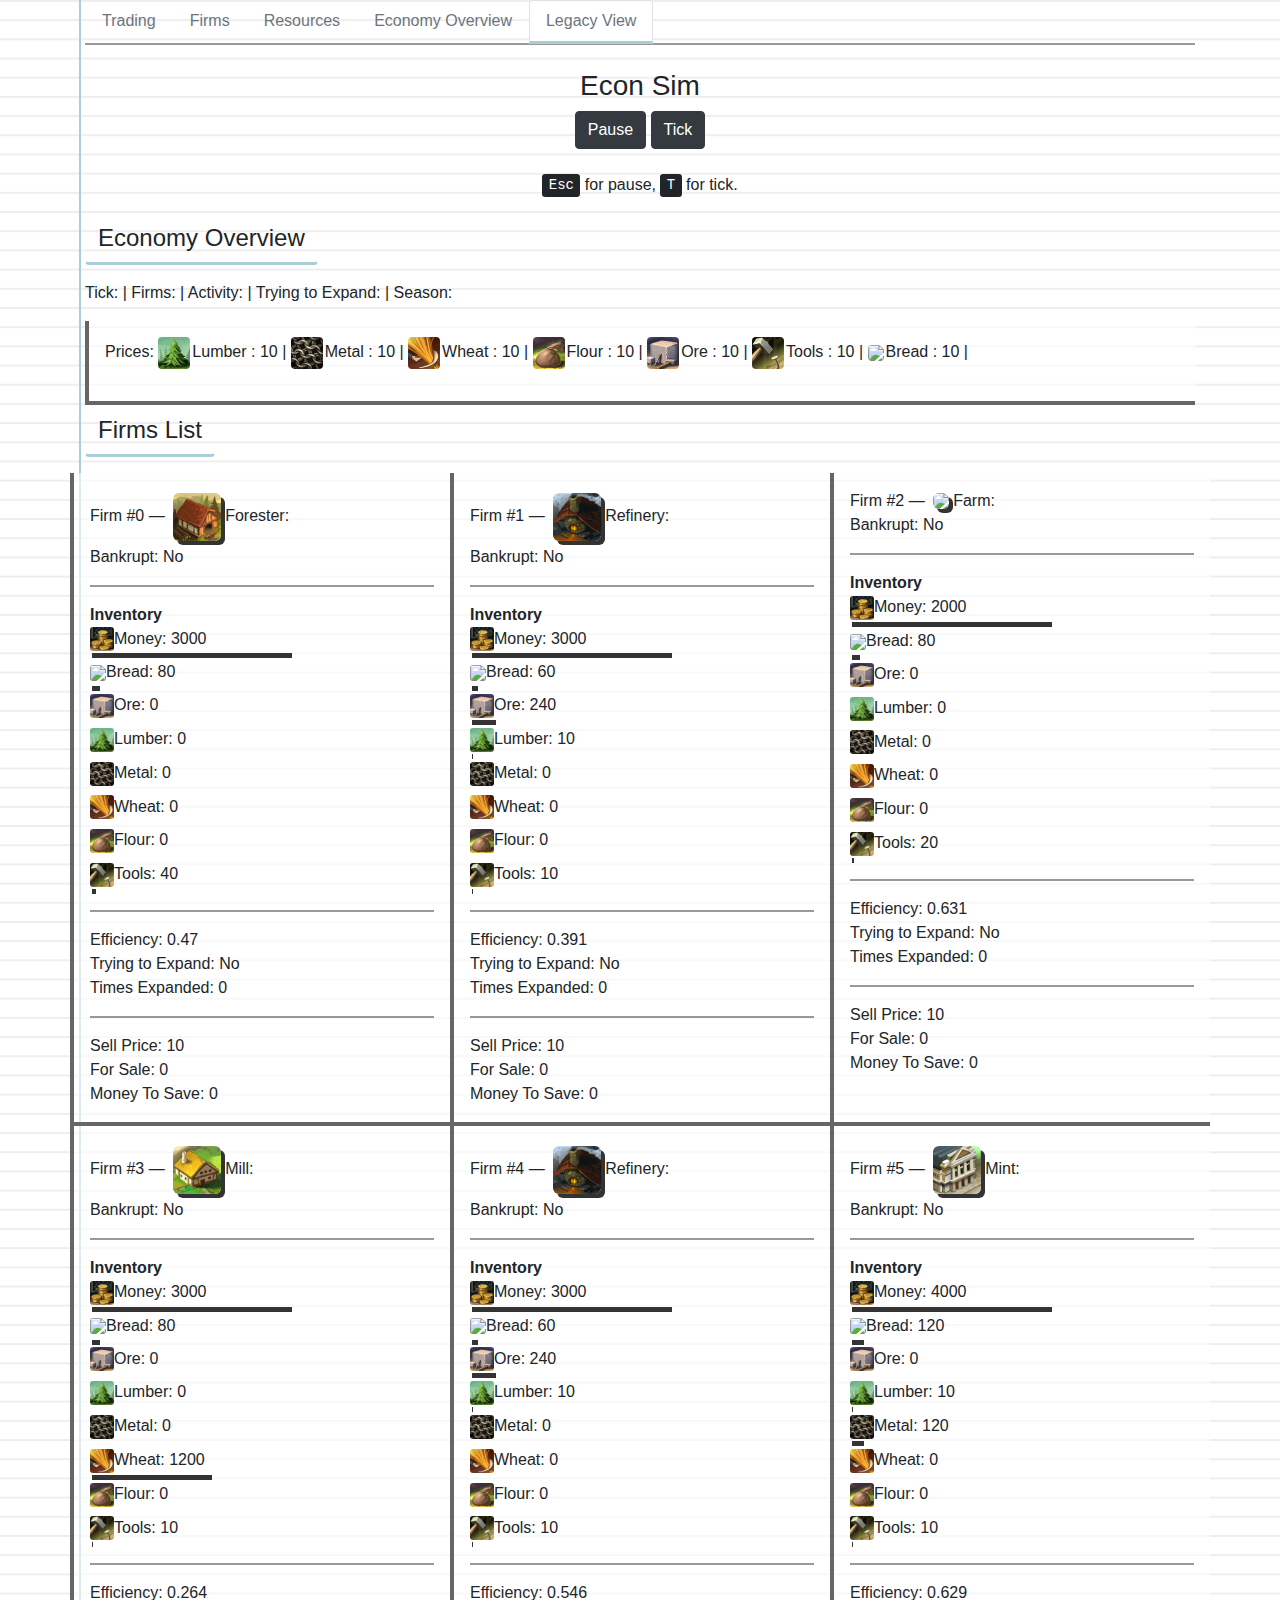
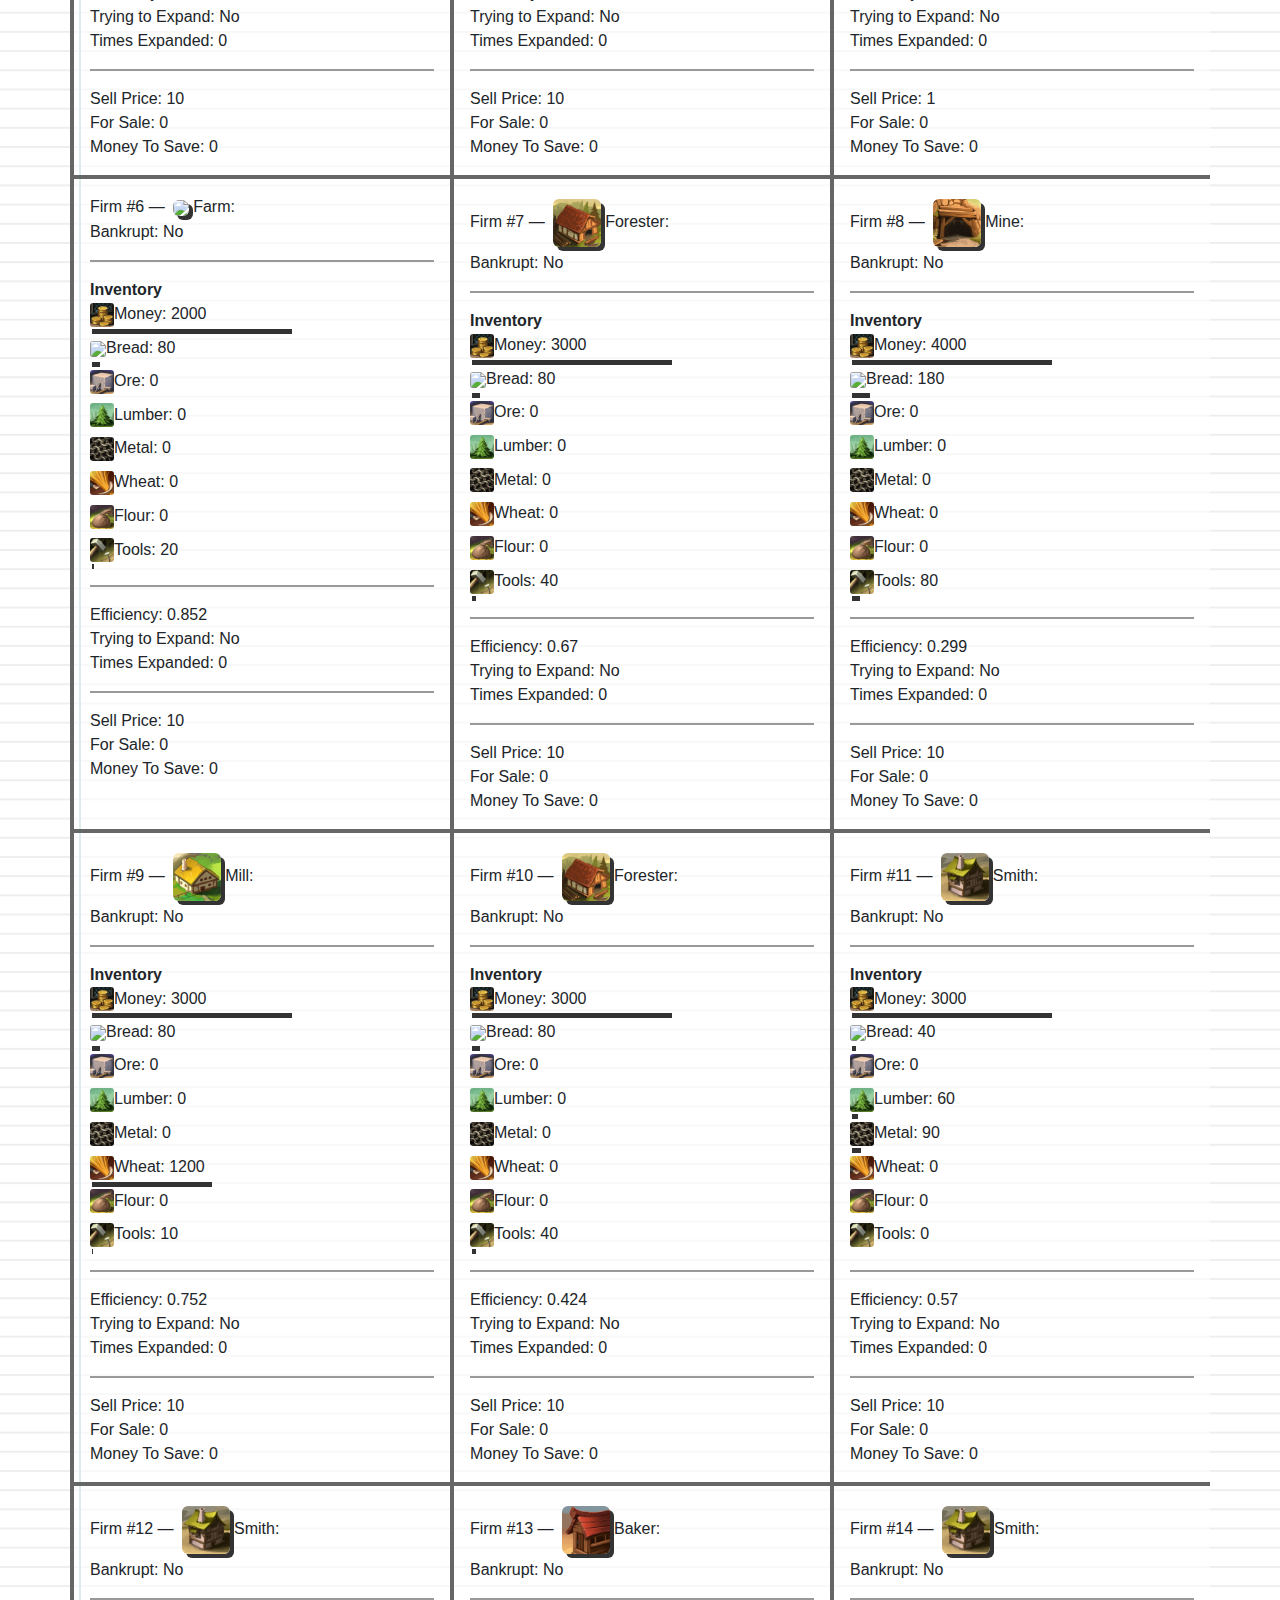
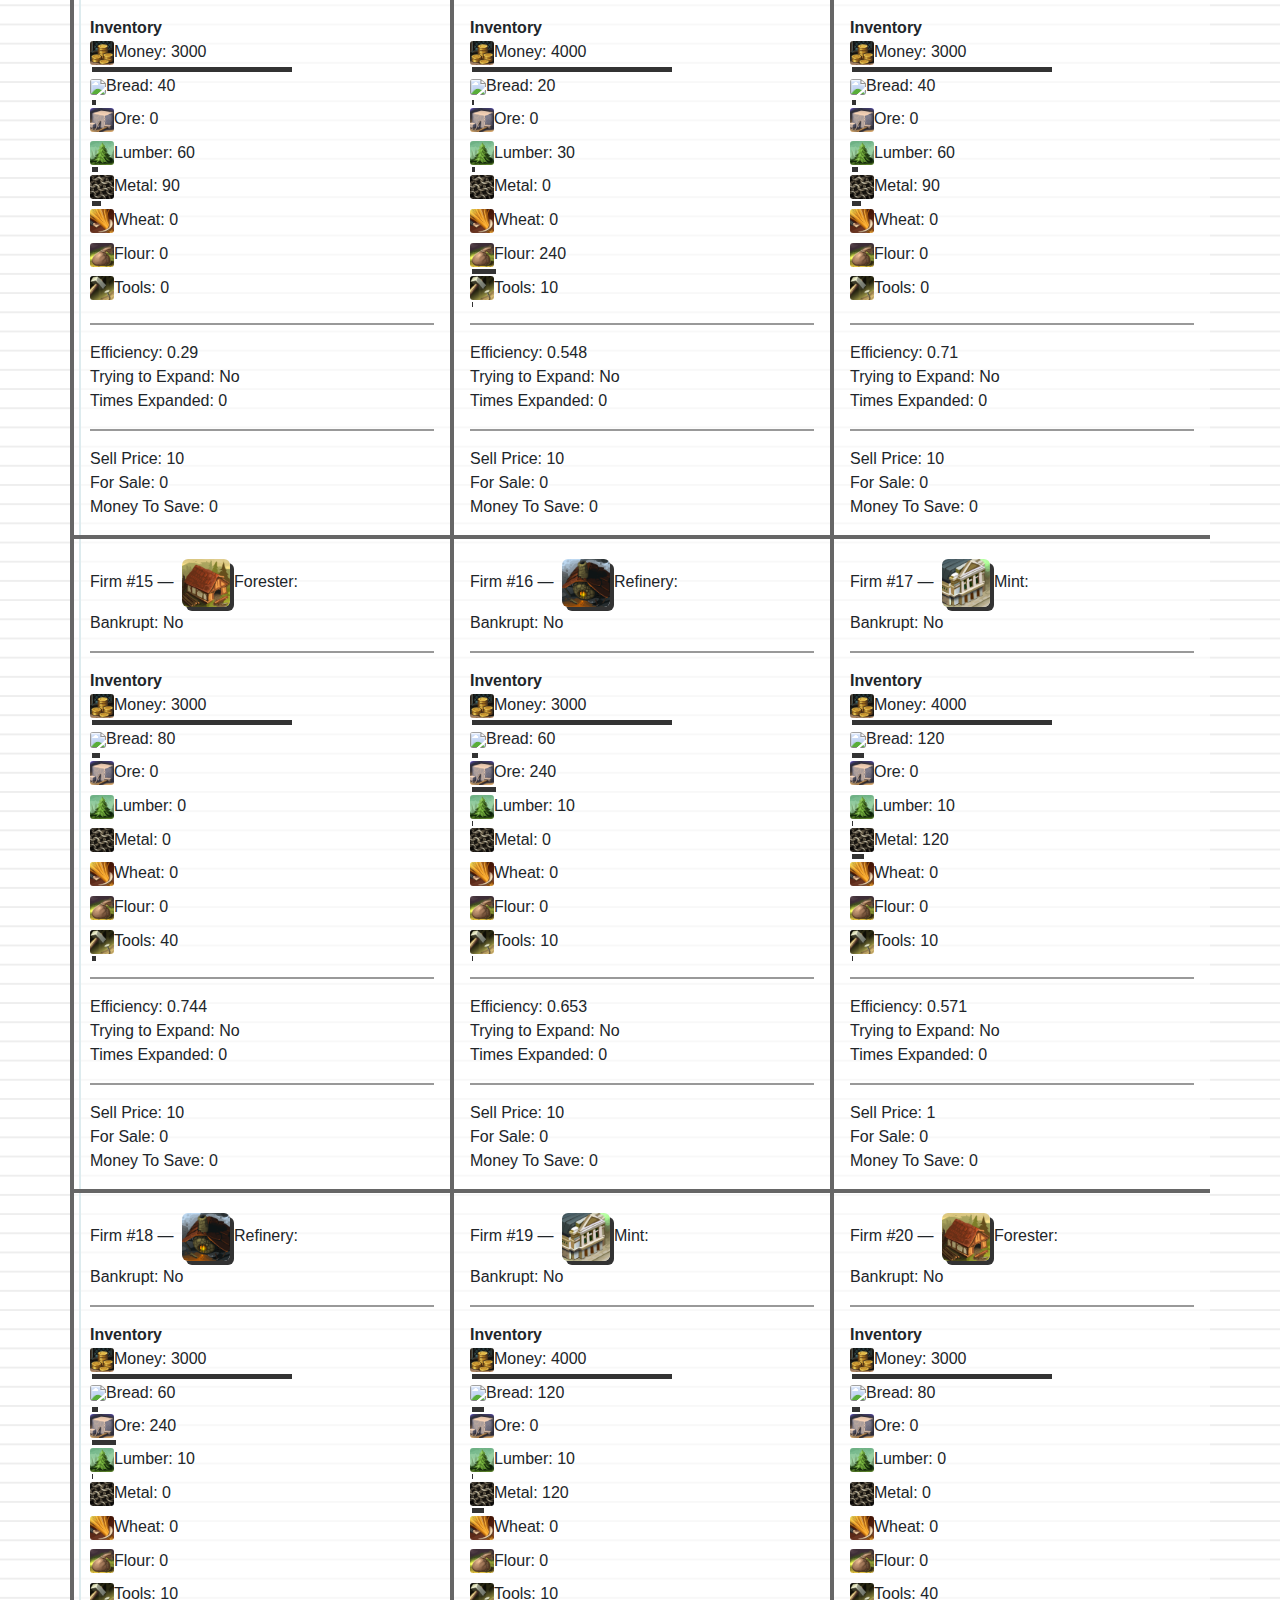
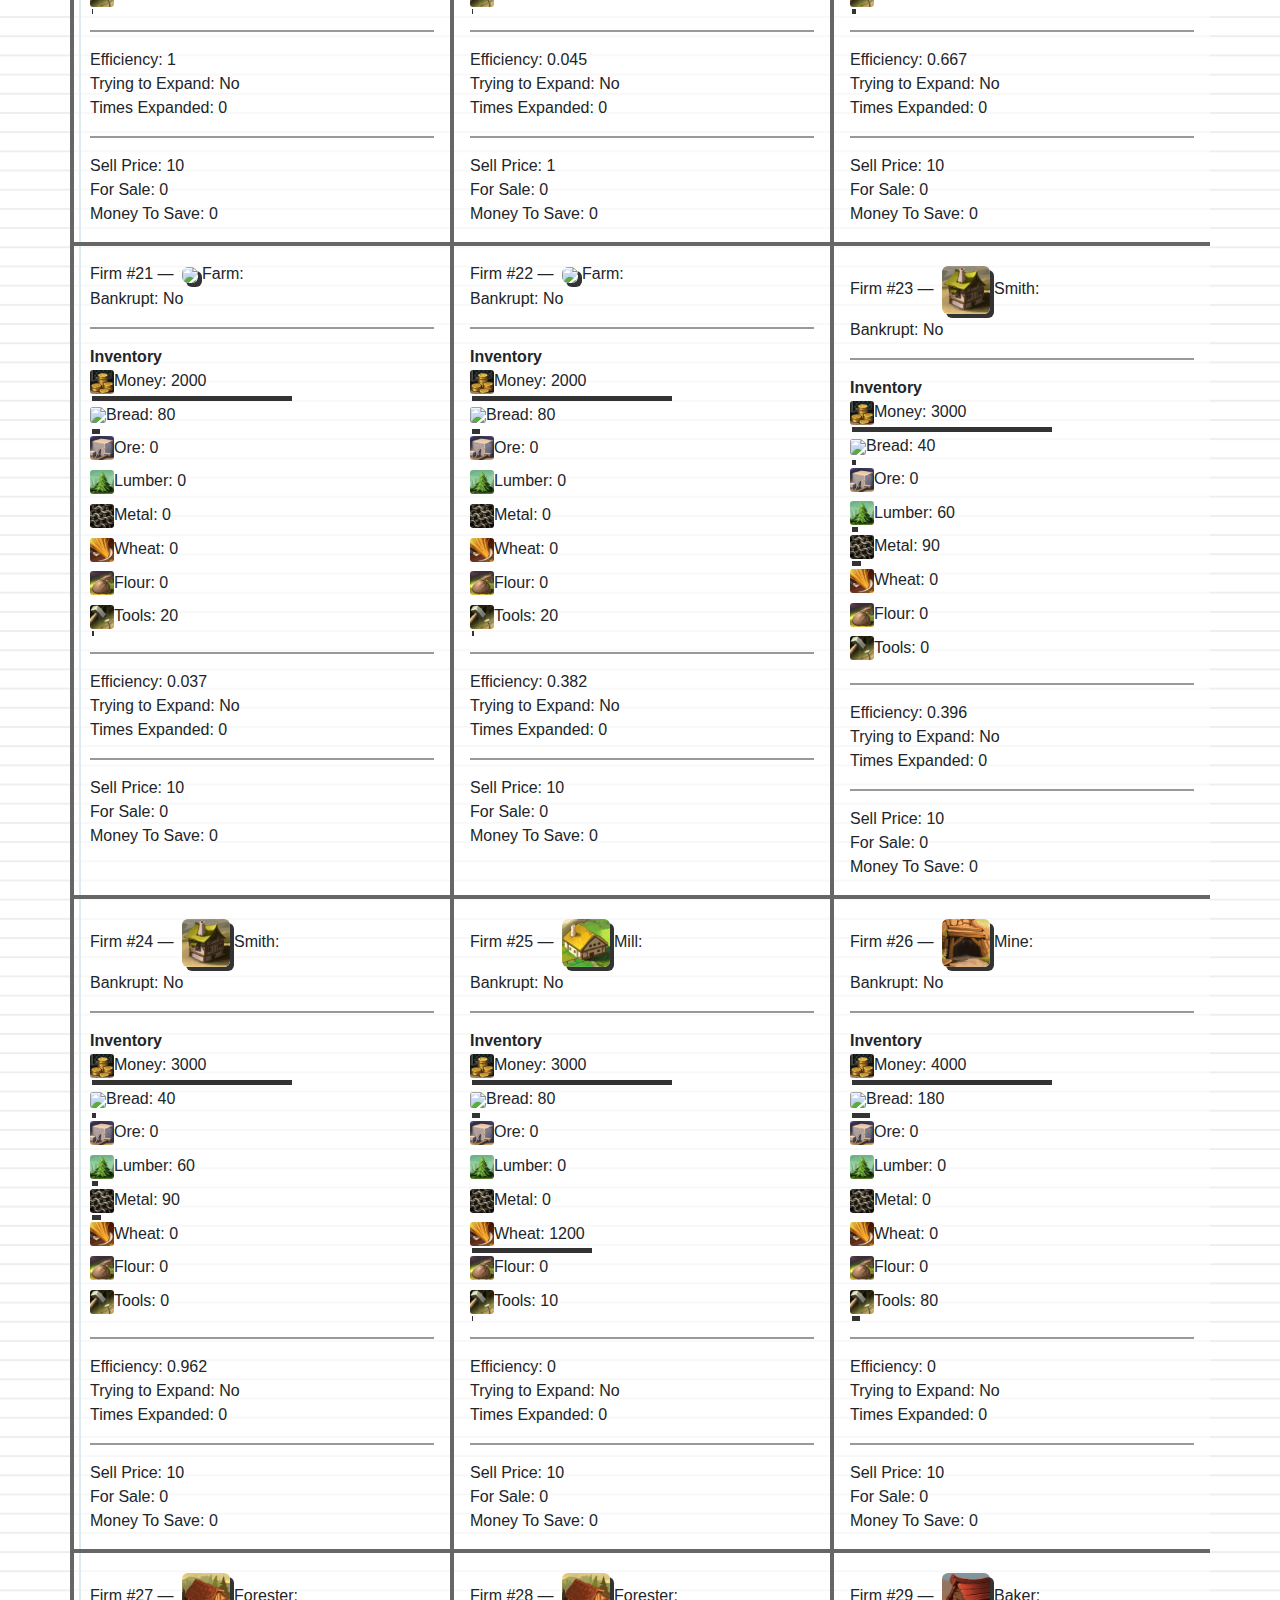
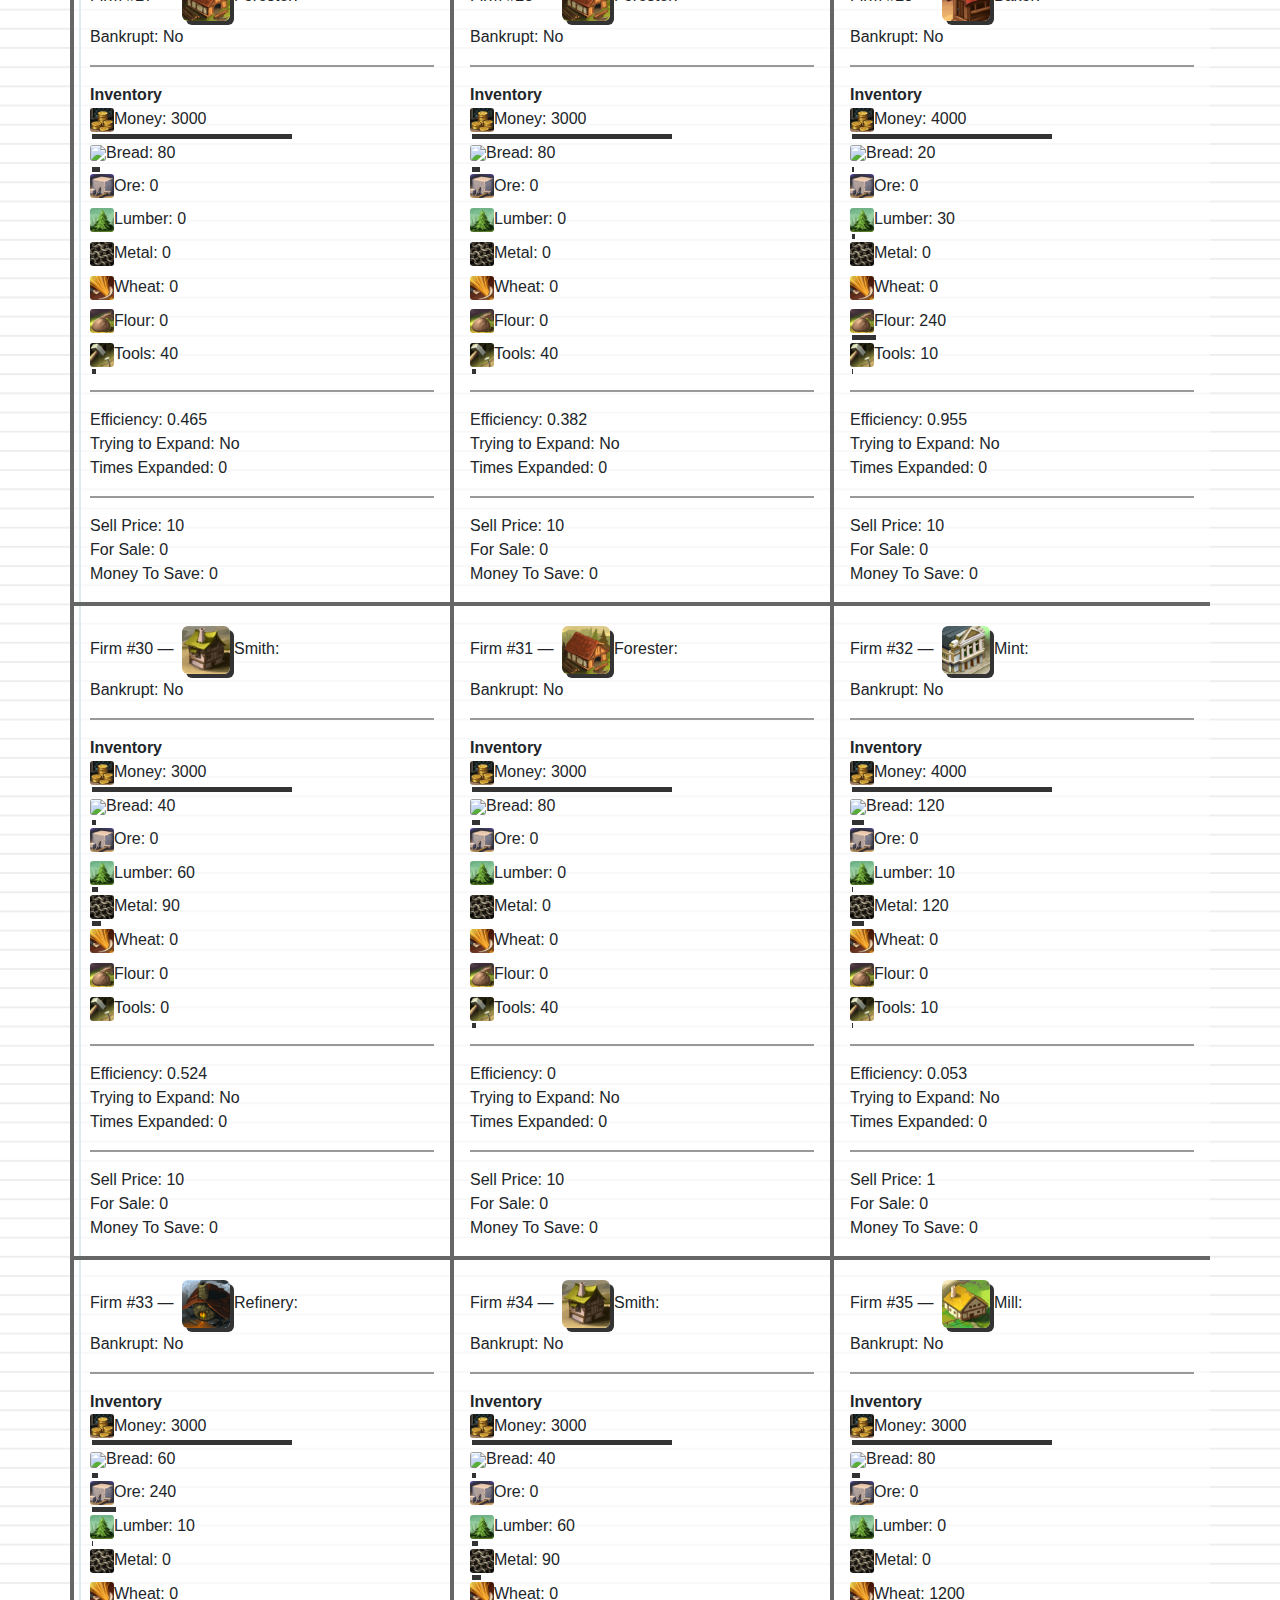
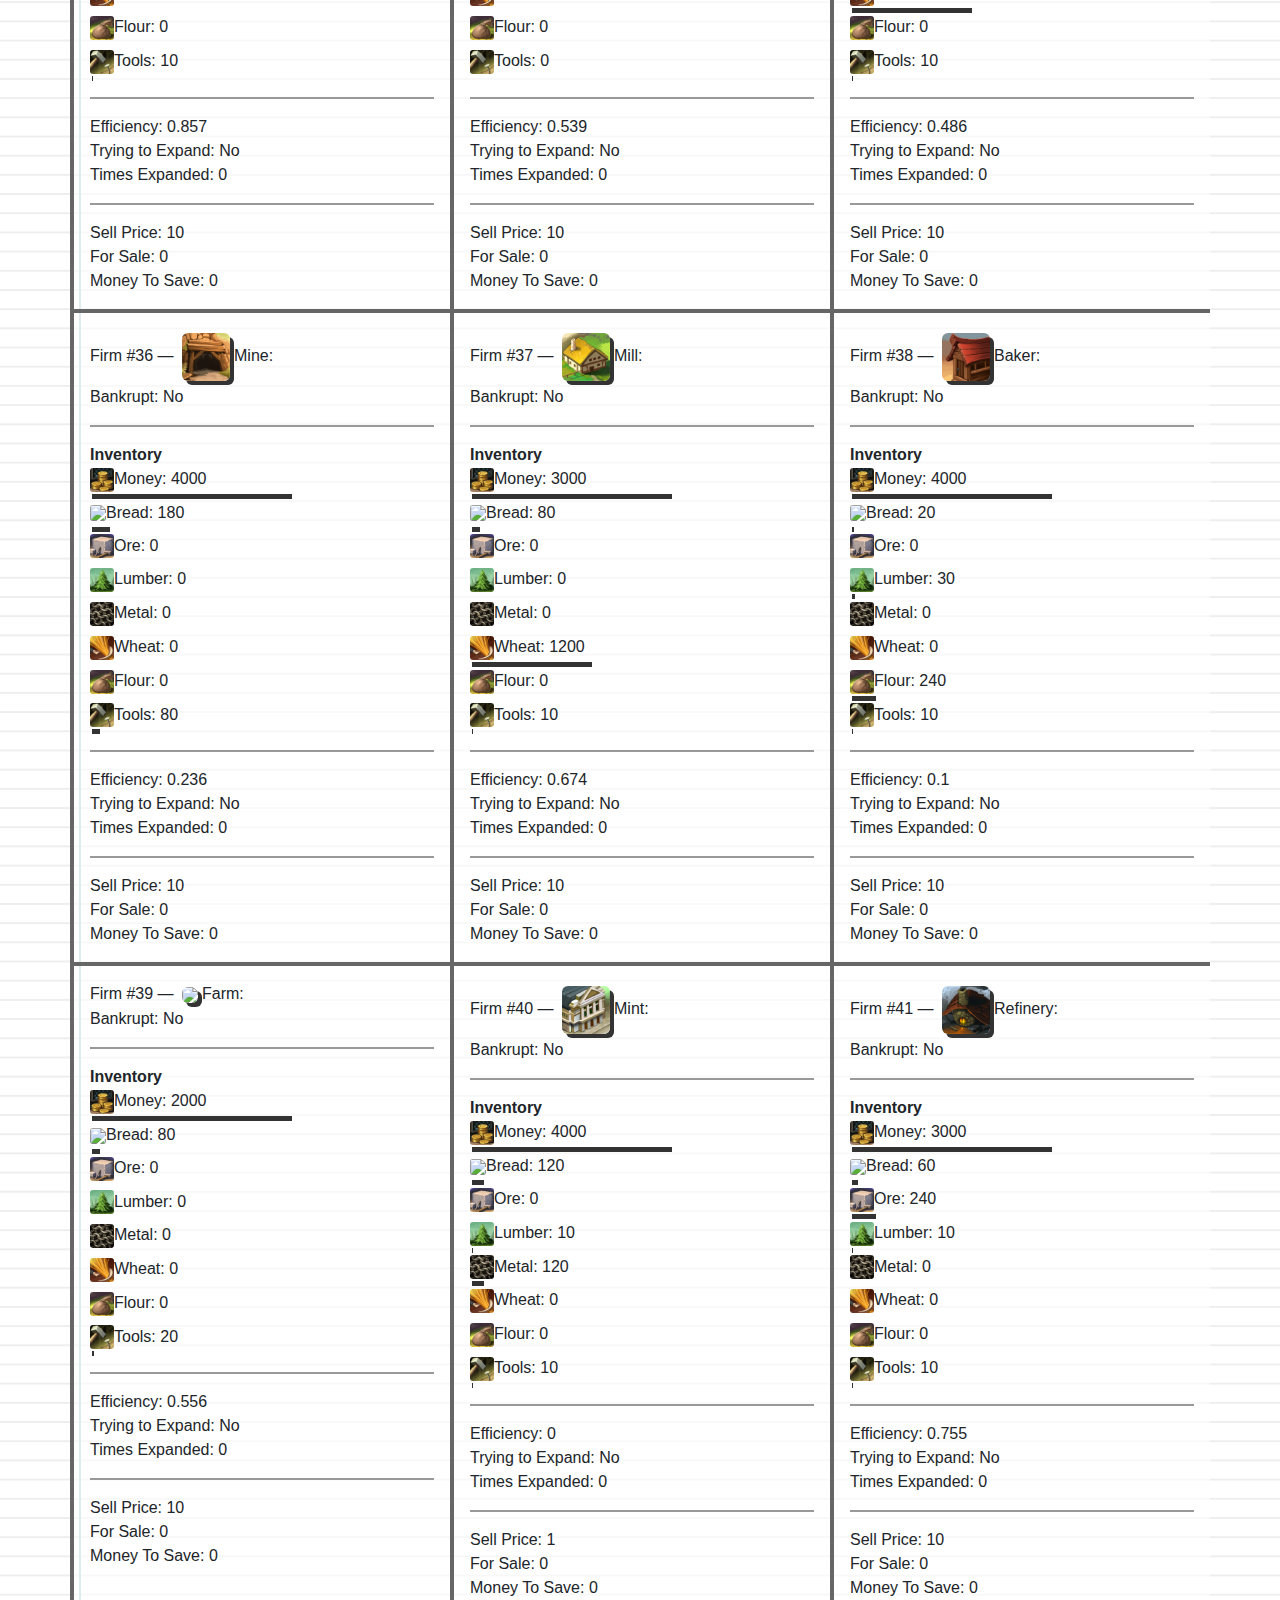
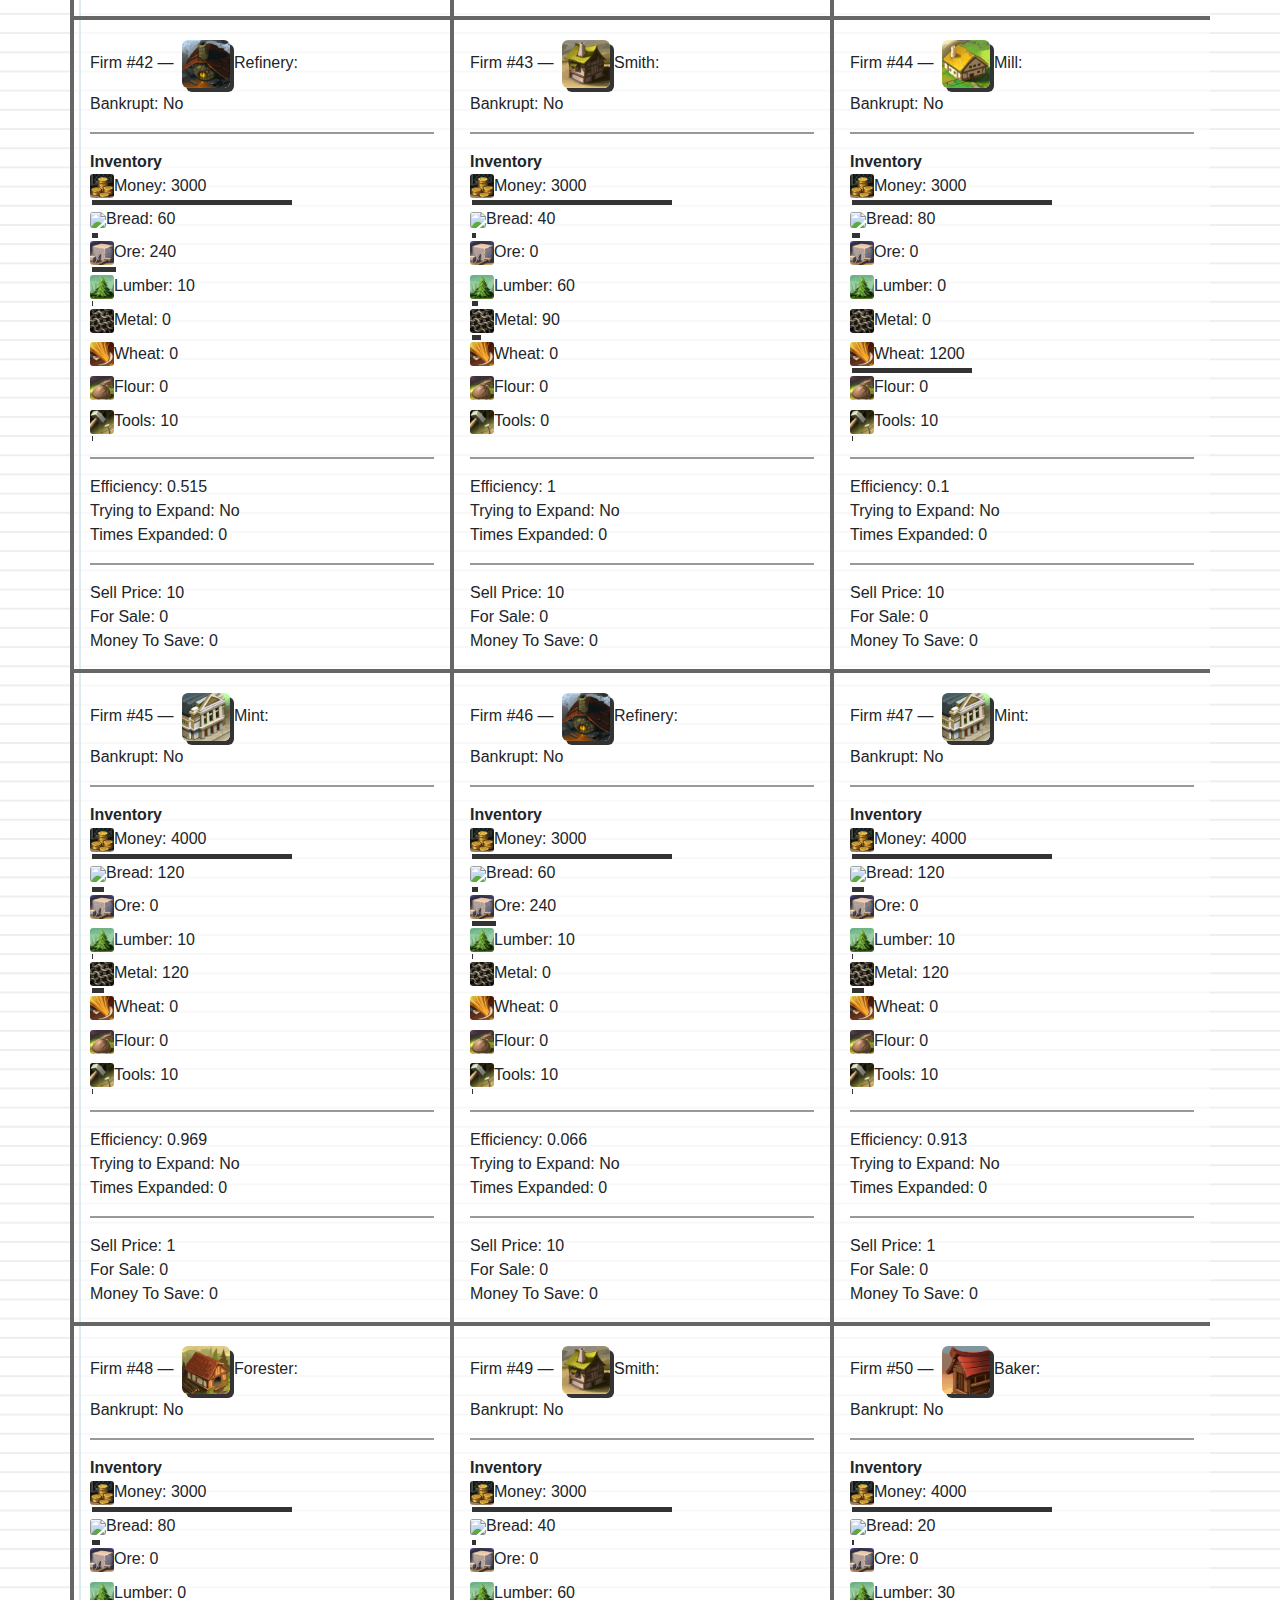
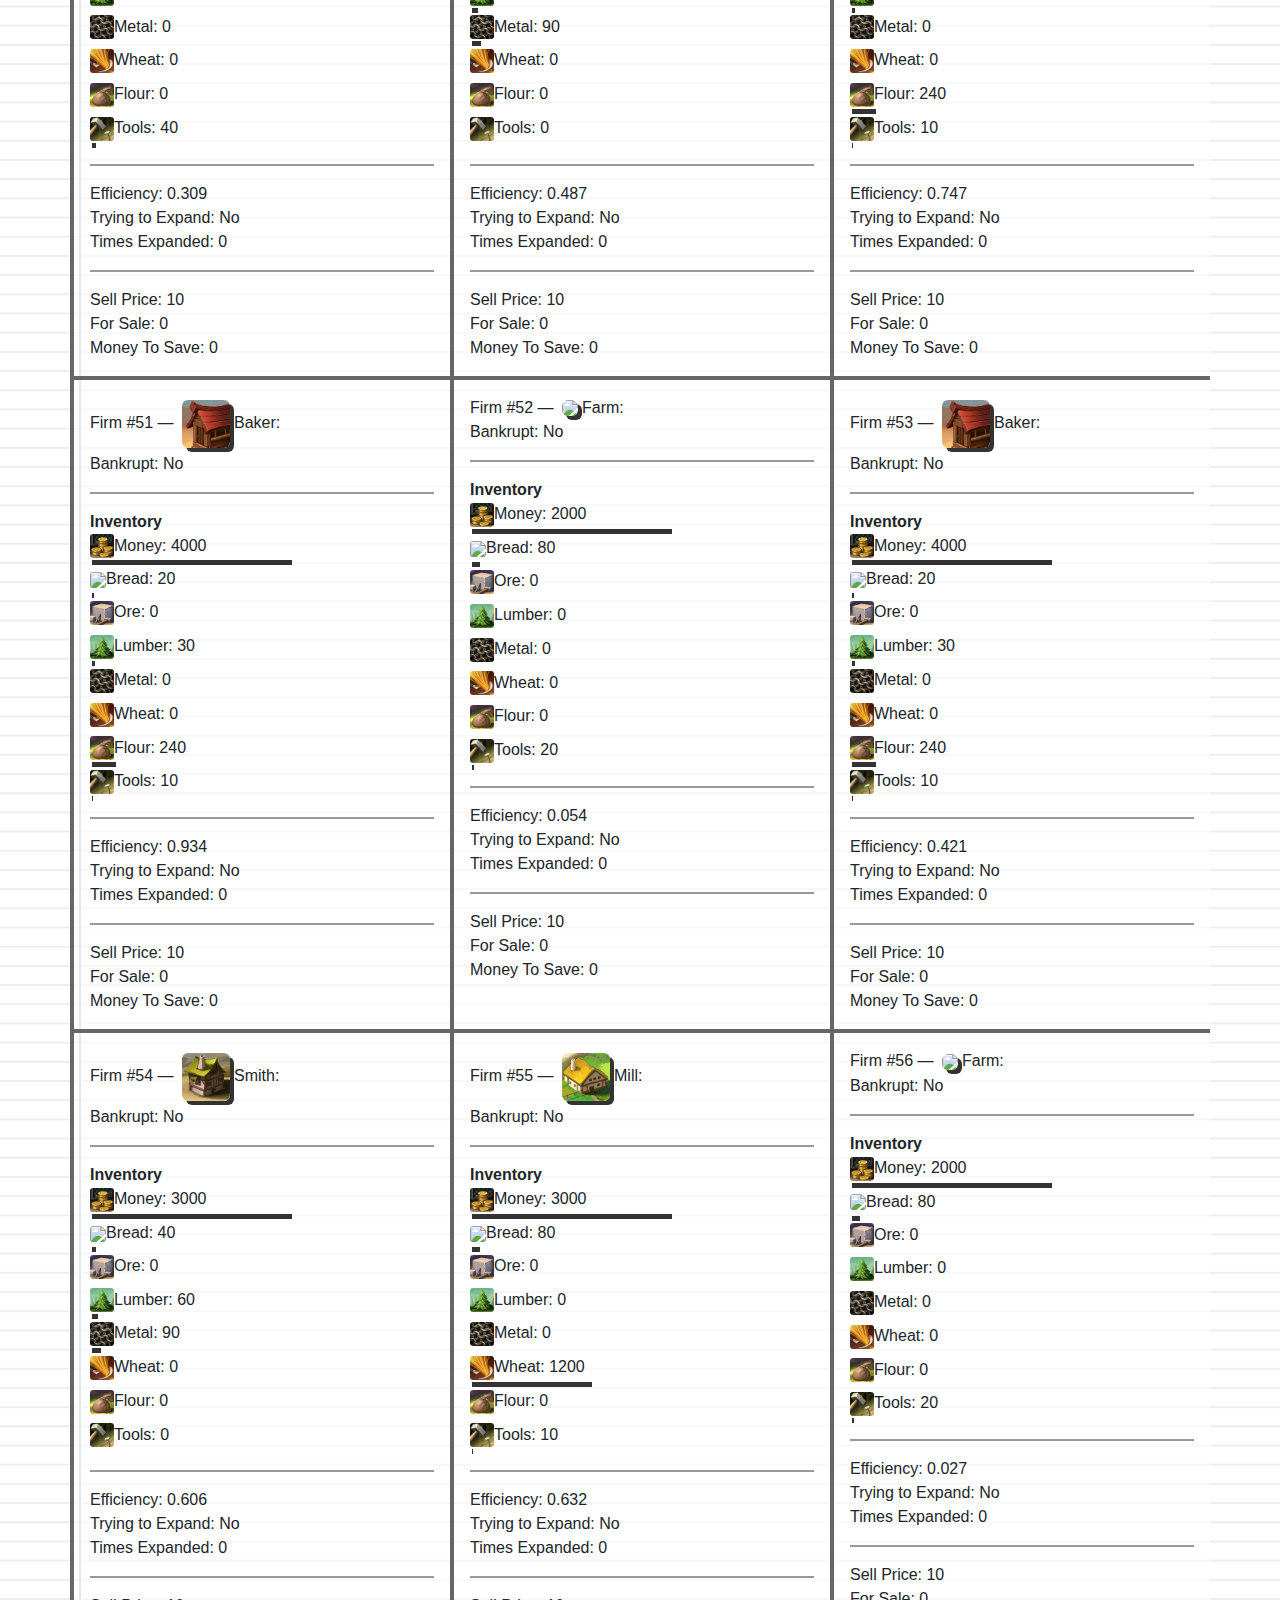
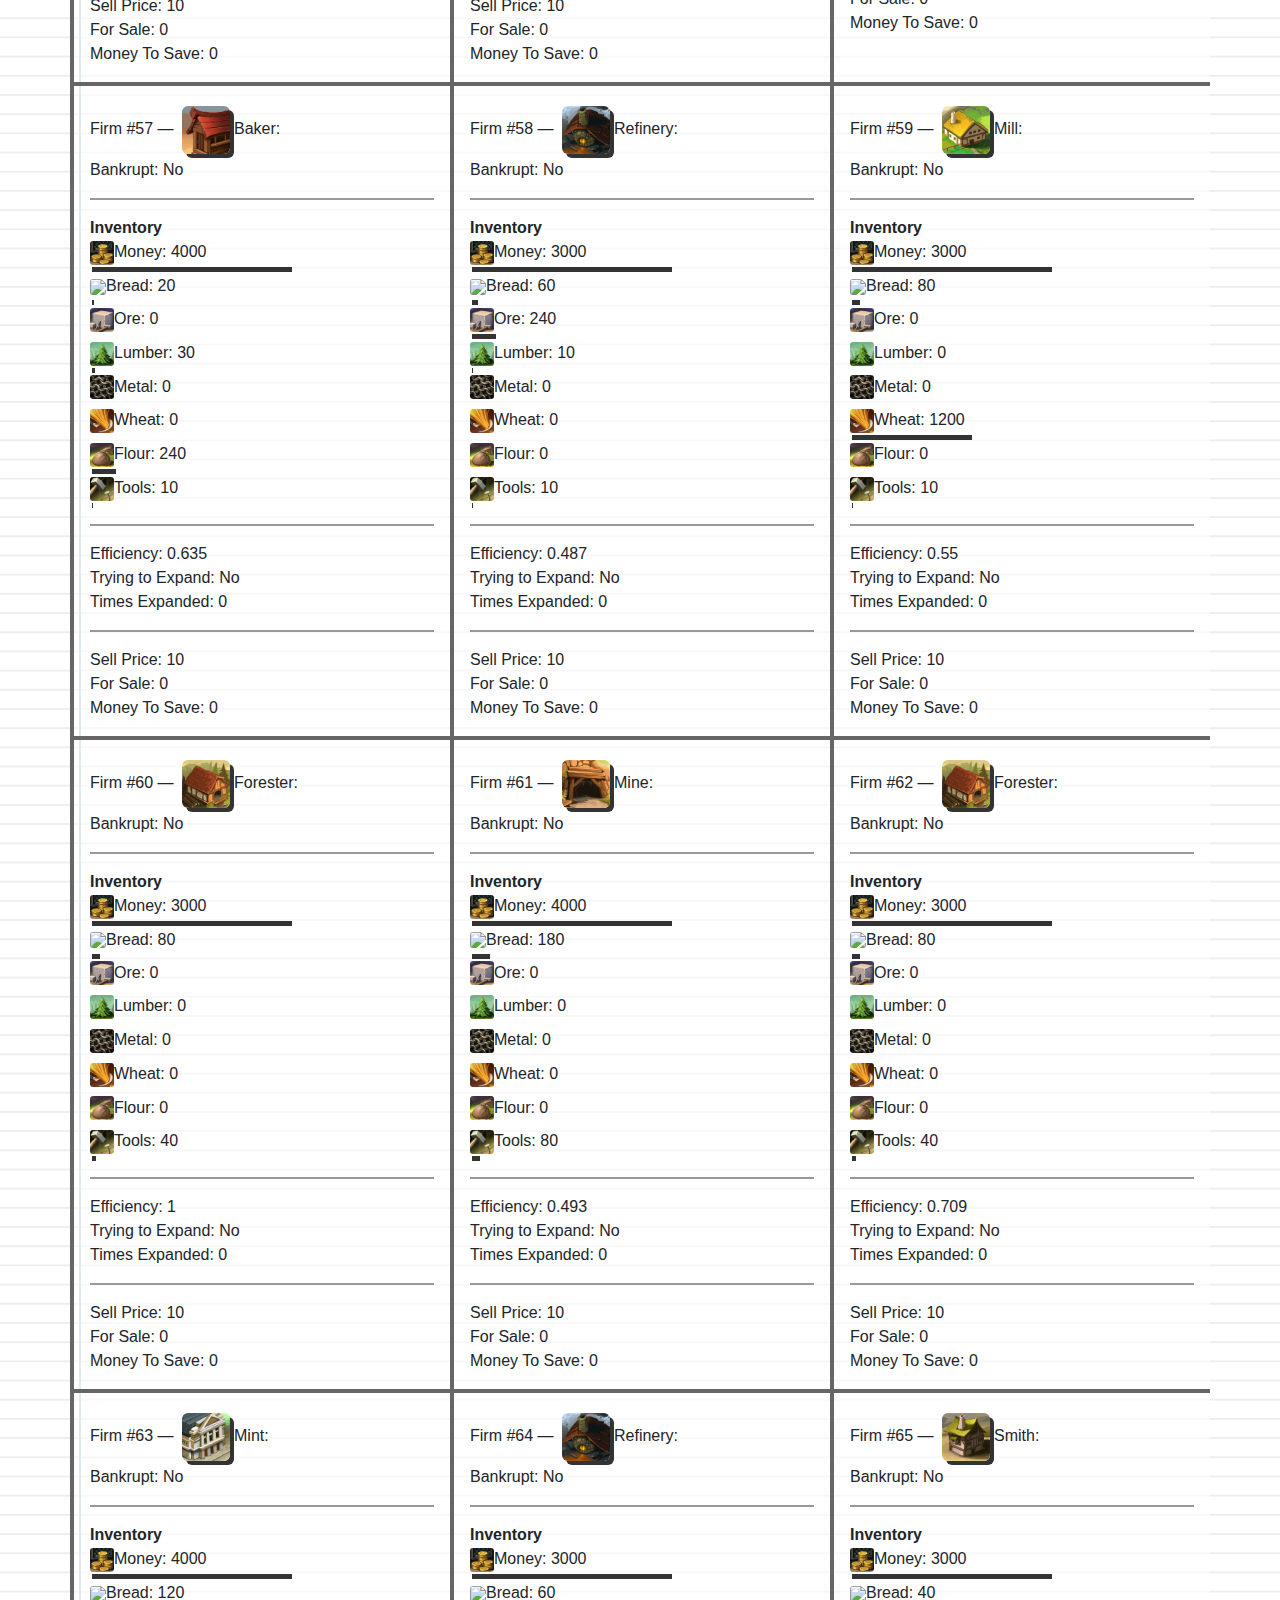
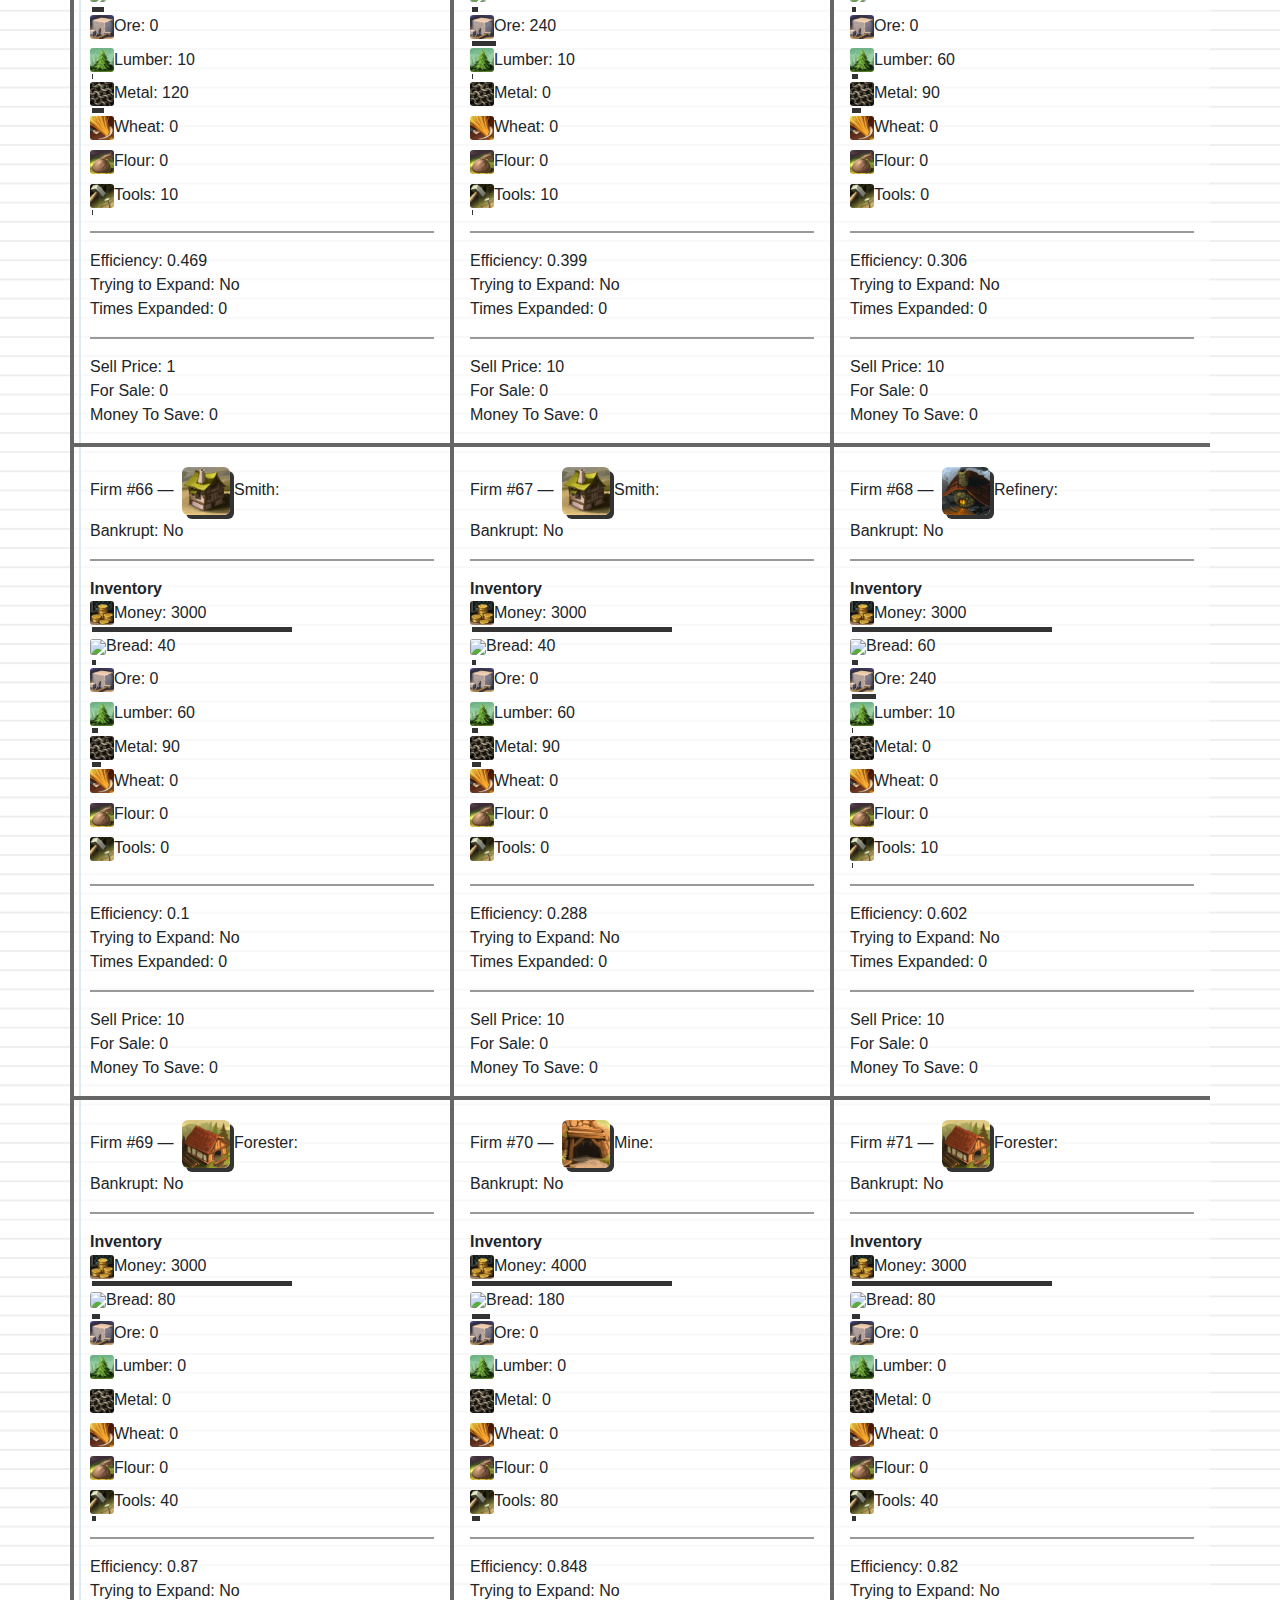
==== index.html @ 05a2e53e "add flavor.js" ====
<!DOCTYPE html>
<html>
<head>
	<title>Econ Sim</title>
	<meta charset="utf-8">
	<meta name="title=" content="Econ Sim">
	<meta name="robots" content="index, follow">
	<meta name="viewport" content="width=device-width, initial-scale=1">
	<meta name="description" content="Econ Sim">
	<meta name="keywords" content="Econ Sim">
	<!-- <meta name="theme-color" content="hsl(160, 75%, 30%)"> -->
	<!-- <meta name="msapplication-navbutton-color" content="hsl(160, 75%, 30%)"> -->
	<!-- <meta name="apple-mobile-web-app-status-bar-style" content="hsl(160, 75%, 30%)"> -->
	<link rel="shortcut icon" href="img/icons/SGI_59.png">


	<script src="https://ajax.googleapis.com/ajax/libs/jquery/1.12.4/jquery.min.js"></script>
	<!-- <script src="https://cdnjs.cloudflare.com/ajax/libs/jquery-csv/0.8.9/jquery.csv.js"></script> -->
	<link rel="stylesheet" href="https://use.fontawesome.com/releases/v5.2.0/css/all.css" integrity="sha384-hWVjflwFxL6sNzntih27bfxkr27PmbbK/iSvJ+a4+0owXq79v+lsFkW54bOGbiDQ" crossorigin="anonymous">
	<link rel="stylesheet" href="https://maxcdn.bootstrapcdn.com/bootstrap/4.3.1/css/bootstrap.min.css">
	<script src="https://maxcdn.bootstrapcdn.com/bootstrap/4.3.1/js/bootstrap.min.js"></script>
	<script type="text/javascript" src="https://www.gstatic.com/charts/loader.js"></script>

	<link rel="stylesheet" type="text/css" href="css/styles.css">
	<script src="js/main.js"></script>
	<script src="js/firms.js"></script>
	<script src="js/trade.js"></script>
	<script src="js/display.js"></script>
	<script src="js/buy.js"></script>
	<script src="js/sprites.js"></script>
	<script src="js/charts.js"></script>
	<script src="js/chart-checkboxes.js"></script>
	<script src="js/events.js"></script>
	<!-- <script src="js/buy2.js"></script> -->
	<script src="js/player-ui.js"></script>
	<script src="js/player.js"></script>
	<script src="js/firmLogic.js"></script>
	<script src="js/orders.js"></script>
	<script src="js/flavor.js"></script>

</head>

<body class="container">
	<ul class="nav nav-tabs" role="tablist">
		<li class="nav-item">
			<a class="nav-link text-secondary" id="trading-tab" data-toggle="tab" href="#trading" role="tab" aria-controls="trading" aria-selected="true">Trading</a>
		</li>
		<li class="nav-item">
			<a class="nav-link text-secondary" id="firms-tab" data-toggle="tab" href="#firms" role="tab" aria-controls="firms" aria-selected="false">Firms</a>
		</li>
		<li class="nav-item">
			<a class="nav-link text-secondary" id="resources-tab" data-toggle="tab" href="#resources" role="tab" aria-controls="resources" aria-selected="false">Resources</a>
		</li>
		<li class="nav-item">
			<a class="nav-link text-secondary" id="economy-overview-tab" data-toggle="tab" href="#economy-overview" role="tab" aria-controls="economy-overview" aria-selected="false">Economy Overview</a>
		</li>
		<li class="nav-item">
			<a class="nav-link text-secondary active" id="legacy-view-tab" data-toggle="tab" href="#legacy-view" role="tab" aria-controls="legacy-view" aria-selected="false">Legacy View</a>
		</li>
	</ul>
	<br>
	<div class="tab-content">
		<div class="tab-pane fade show" id="trading" role="tabpanel" aria-labelledby="trading-tab">
			<h5>Trade:</h5>
			<table id="trade-table"></table>	
		</div>
		<div class="tab-pane fade show" id="firms" role="tabpanel" aria-labelledby="firms-tab">
			<h5>Firms:</h5>
			<div id="player-firms"></div>
		</div>
		<div class="tab-pane fade show" id="resources" role="tabpanel" aria-labelledby="resources-tab">
			<h5>Inventory:</h5>
			<div id="player-inventory"></div>
		</div>
		<div class="tab-pane fade show" id="economy-overview" role="tabpanel" aria-labelledby="economy-overview-tab">
			<h3>Economy Overview</h3>
			<p>
			Tick:
			<span class="ticks"></span>
			| Firms: 
			<span class="firms"></span>
			| Activity: 
			<span class="activity"></span>
			| Trying to Expand:
			<span class="expand"></span>
			| Season: 
			<span class="season"></span>
			</p>
			Prices: <p class="prices"></p>
			Total Resources: <p class="total-resources"></p>
			Total Firms: <p class="firm-types"></p>
			<!-- <p>3 GRAPHS GO HERE</p> -->
			<!-- <p>TODO: Three line graphs, with each resource (or firm) plotted, time on the x axis and either prices of resource, amount of resource, or amount of firm on y axis</p> -->
		</div>
		<div class="tab-pane fade show active" id="legacy-view" role="tabpanel" aria-labelledby="legacy-view-tab">

			<div class="text-center">
				<h3>Econ Sim</h3>
				<button id="pause-btn" class="btn btn-dark">Pause <i class="fas fa-pause"></i></button>
				<button id="tick-btn" class="btn btn-dark">Tick <i class="fas fa-arrow-right"></i></button>
				<br><br>
				<p><kbd>Esc</kbd> for pause, <kbd>T</kbd> for tick.</p>
				<!-- <hr> -->
				<details open class="text-left">
				<!-- <details class="text-left"> -->
					<summary class="btn">Economy Overview</summary>

					<p>
						Tick:
						<span class="ticks"></span>
						| Firms: 
						<span class="firms"></span>
						| Activity: 
						<span class="activity"></span>
						| Trying to Expand:
						<span class="expand"></span>
						| Season:
						<span class="season"></span>
					</p>

					<div id="chart-checkbox-div"></div>
					<div id="linechart"></div>
					<div id="activity-linechart"></div>

					<div id="economy-summary-div">
						<p class="prices"></p>
						<p class="total-resources"></p>
						<p class="firm-types"></p>						
					</div>

				</details>
				
			</div>

			<details open>
			<!-- <details> -->
				<summary class="btn">Firms List</summary>
				<div id="display" class="row"></div>
			</details>

		</div>
	</div>

	<!-- 
	NOTES:
	pie charts in economy overview, firms, and rsources of how many firms and resource in either economy or personal inventory
	 -->

</body>
</html>
---- css/styles.css ----
body {
	/*background-image: url('../img/bg-transparent.png');*/

	/*https://leaverou.github.io/css3patterns/#lined-paper*/
	background-color: #fff;
	background-image:
	linear-gradient(90deg, transparent 79px, #abced4 79px, #abced4 81px, transparent 81px),
	linear-gradient(#eee .1em, transparent .1em);
	background-size: 100% 1.2em;

}
::-moz-selection {
	background: #ccc;
}
::selection {
	background: #ccc;
}
.progressbar {
	background-color: #333;
	height: 5px;
	margin: 2px;
}
.col-sm-6, #economy-summary-div {
	border-left: 4px solid #666;
	border-bottom: 4px solid #666;
	/*border-radius: 10px;*/
	background-color: rgba(255,255,255,0.6);
	padding: 16px;
}
.fa-arrow-up {
	color: #393;
}
.fa-arrow-down {
	color: #933;
}
hr {
	border: 1px solid #999;
}
.icon-xs, .icon-sm, .icon-md, .icon-lg {
	/*border: 2px solid #333;*/
}
.icon-md, .icon-lg {
	box-shadow: 4px 4px 0px #333;
	margin-right: 6px;
}
.icon-xs {
	width: 24px;
	border-radius: 3px;
}
.icon-sm {
	margin-right: 2px;
	width: 32px;
	border-radius: 4px;
}
.icon-md {
	margin: 4px;
	width: 48px;
	border-radius: 6px;
}
.icon-lg {
	width: 64px;
	border-radius: 8px;
}
#trade-table td {
	padding: 8px;
	padding-top: 4px;
	padding-bottom: 4px;
}

.nav-tabs {
	border-bottom: 2px solid #999;
}
.nav-link.active, summary {
	border-bottom: 3px solid #abced4 !important;
}

summary {
	font-size: 150% !important;
	margin-bottom: 16px;
}
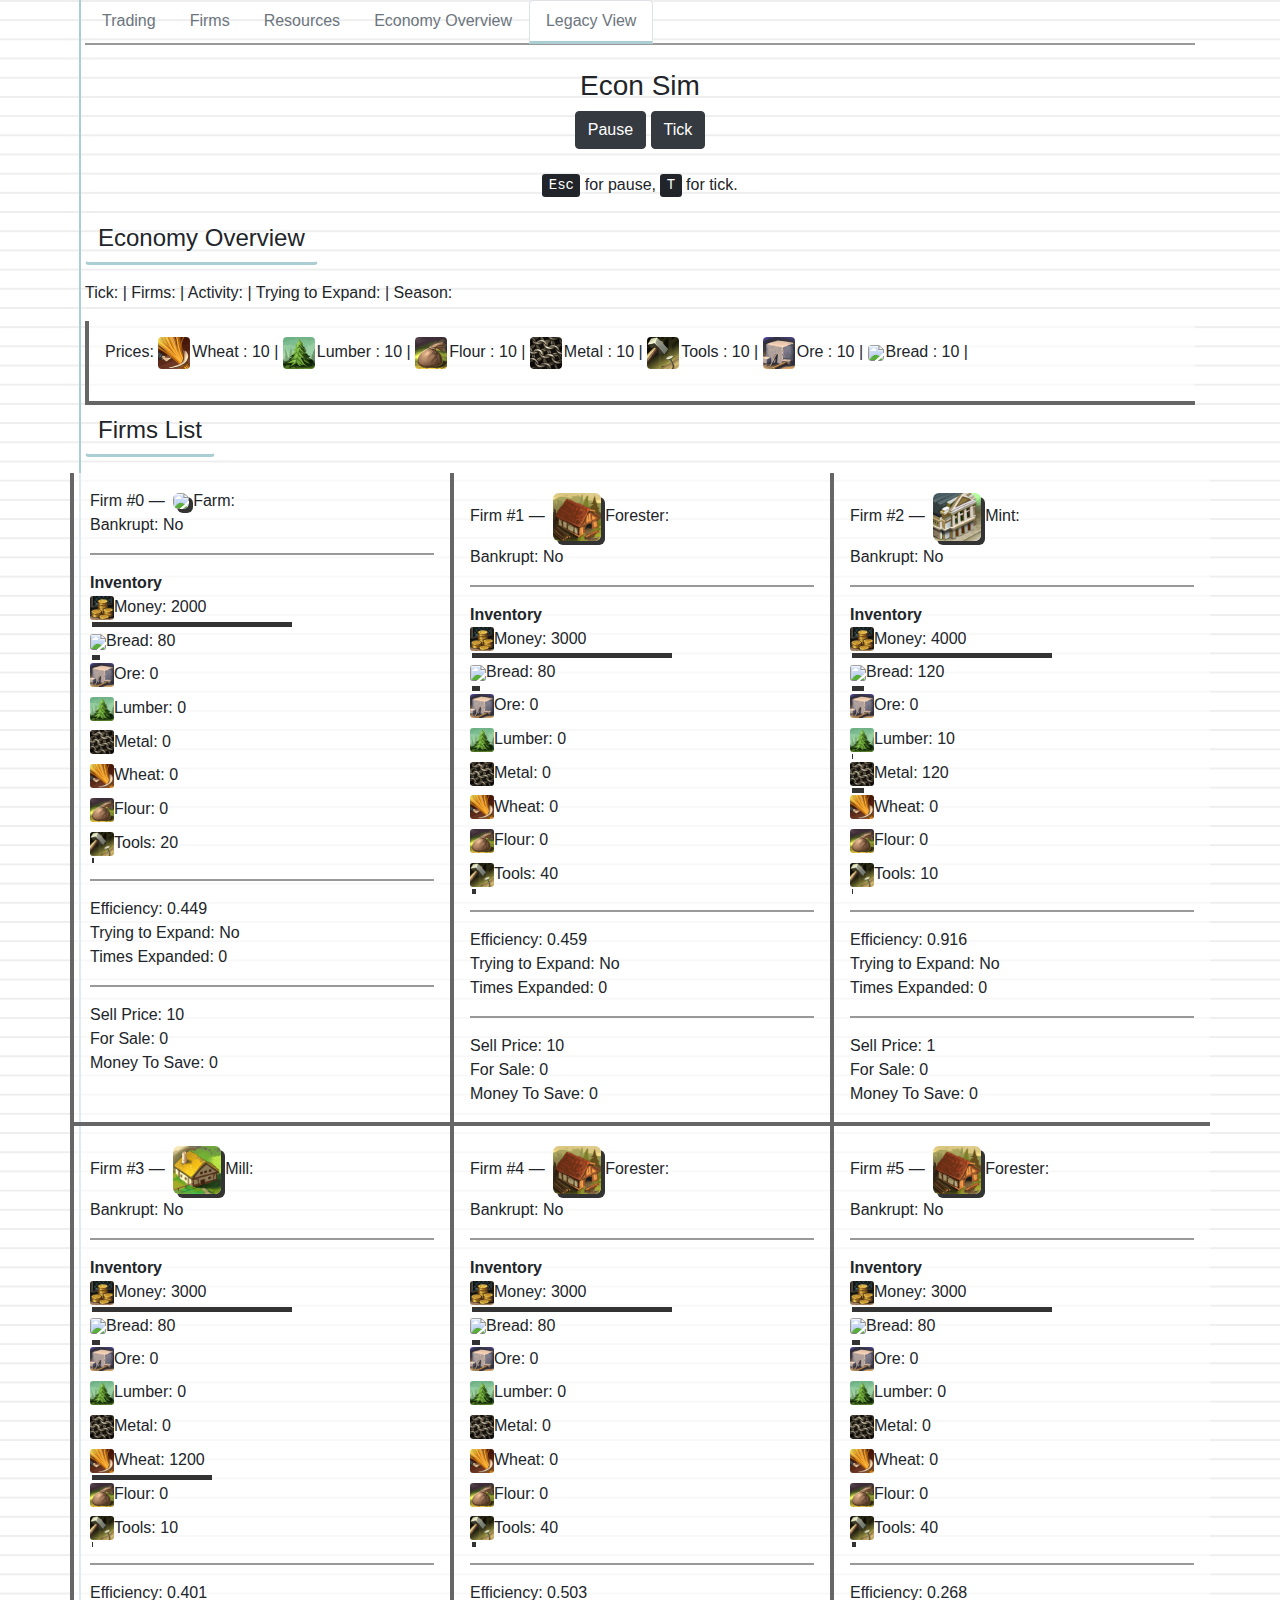
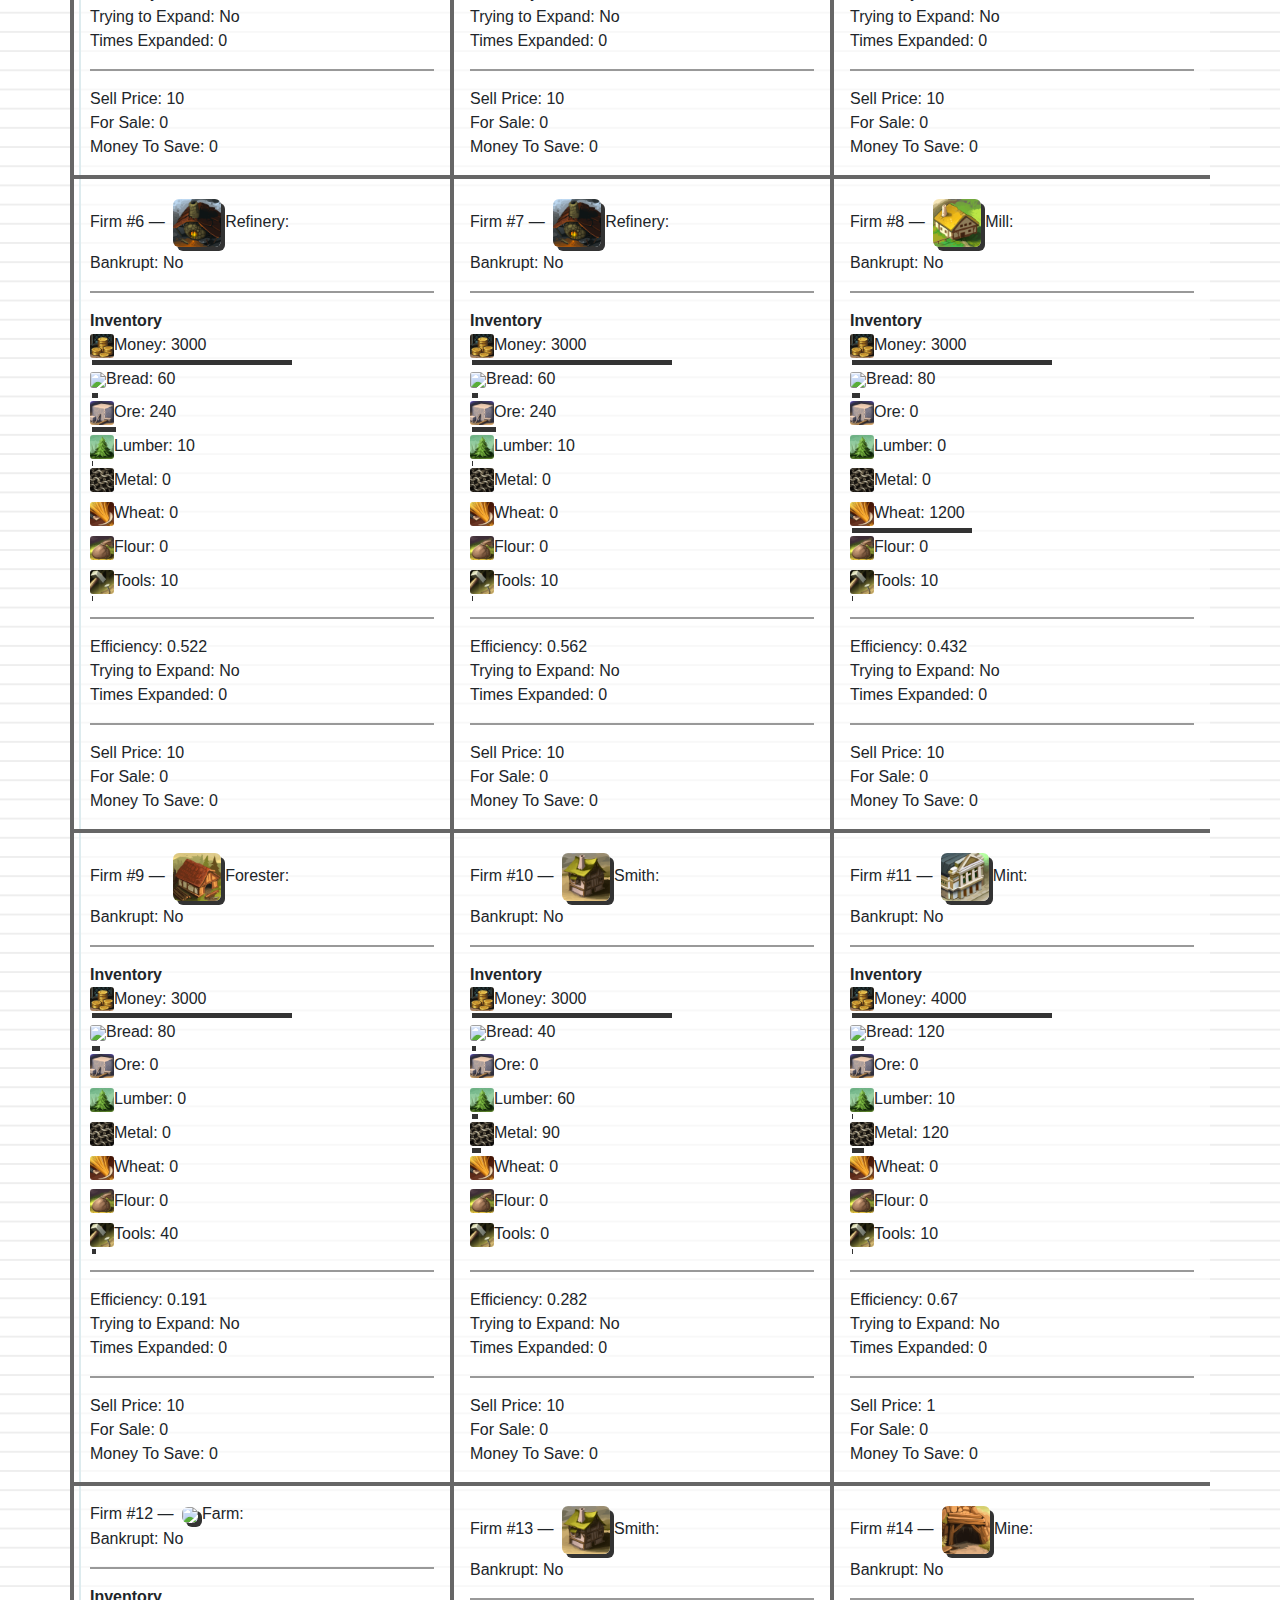
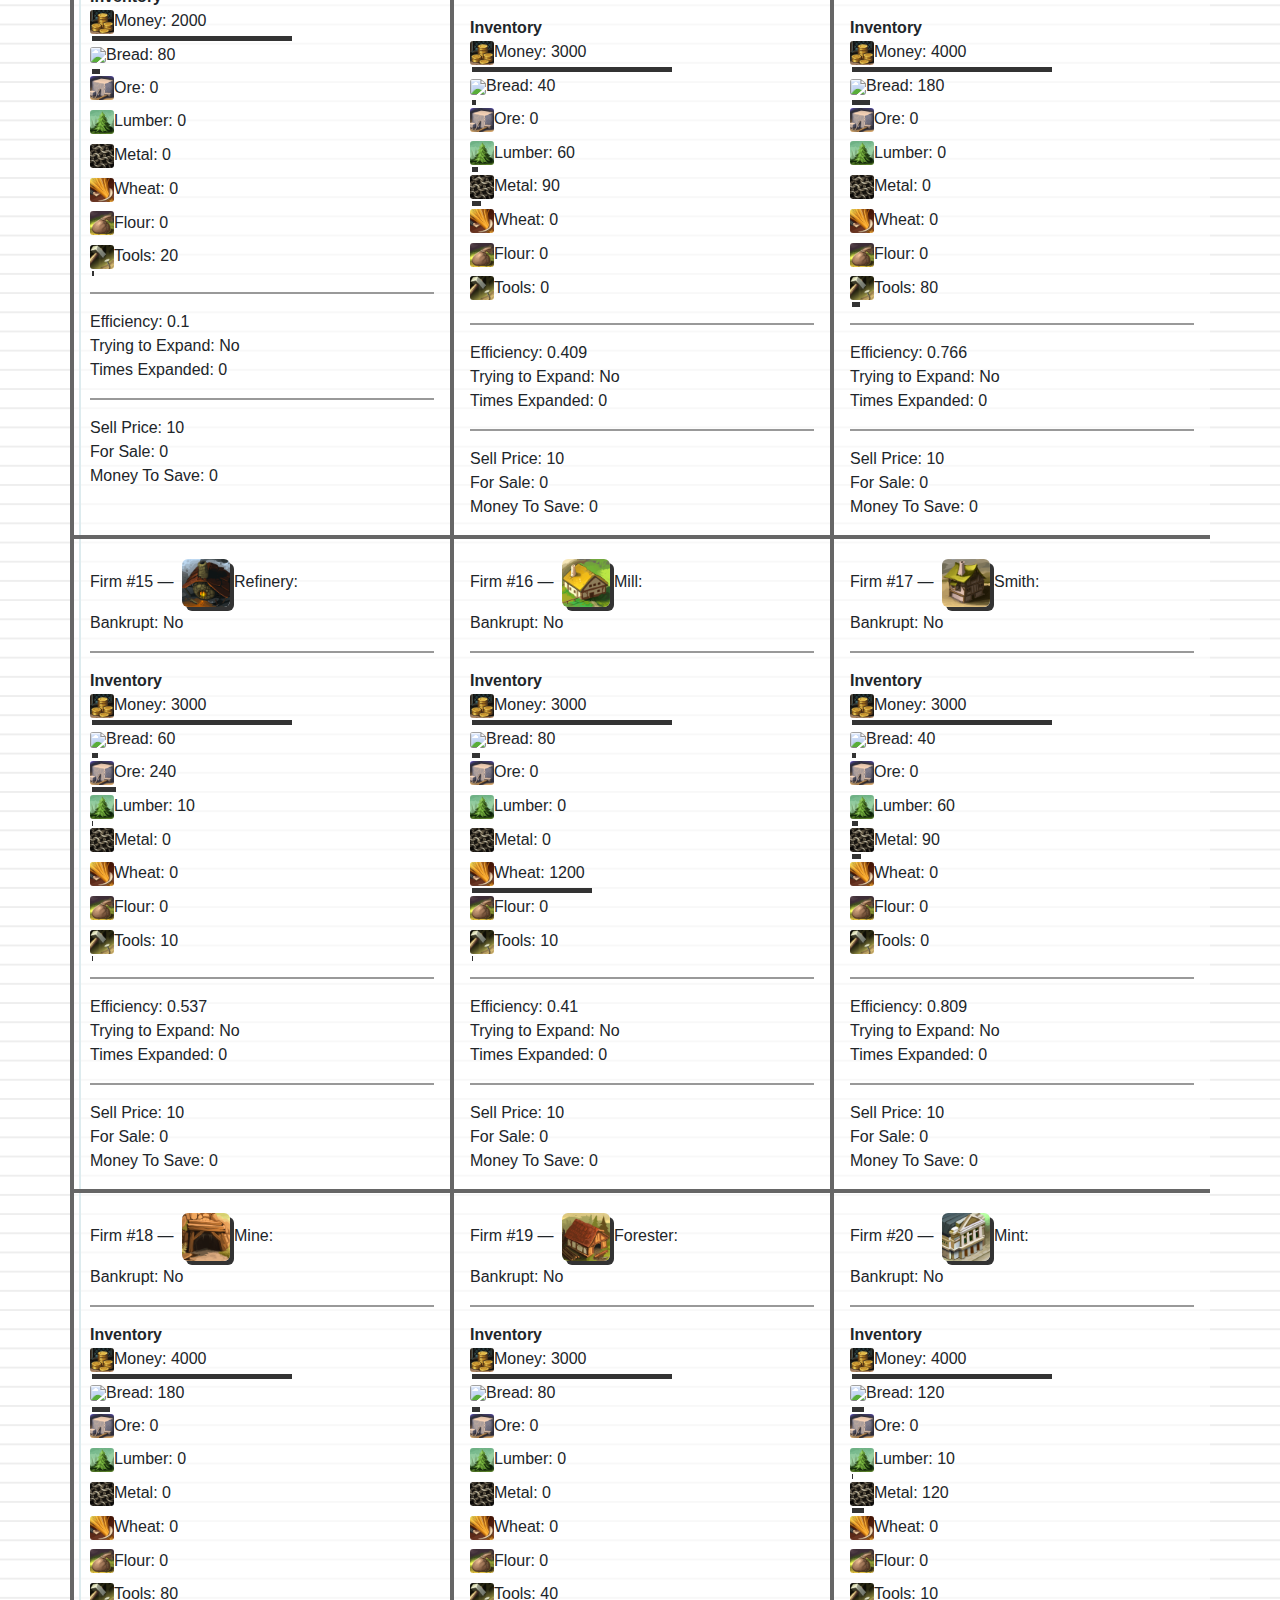
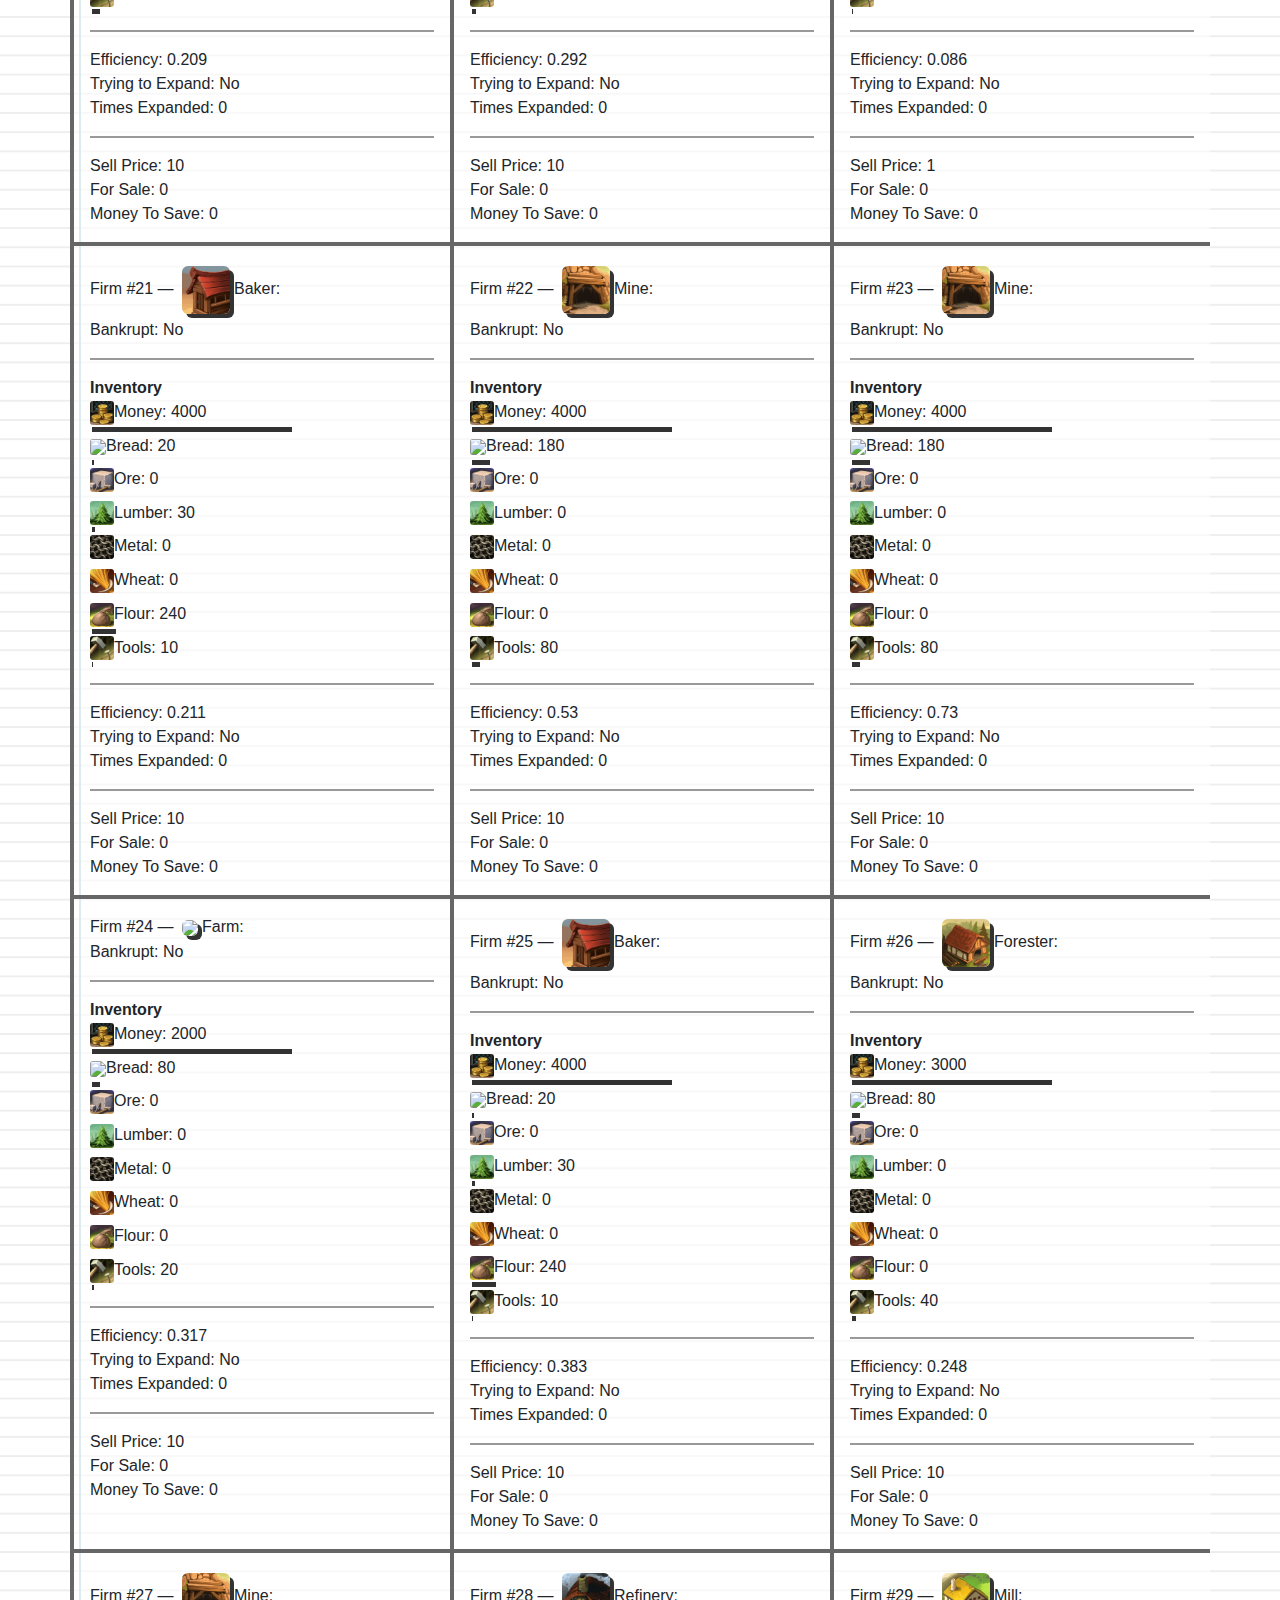
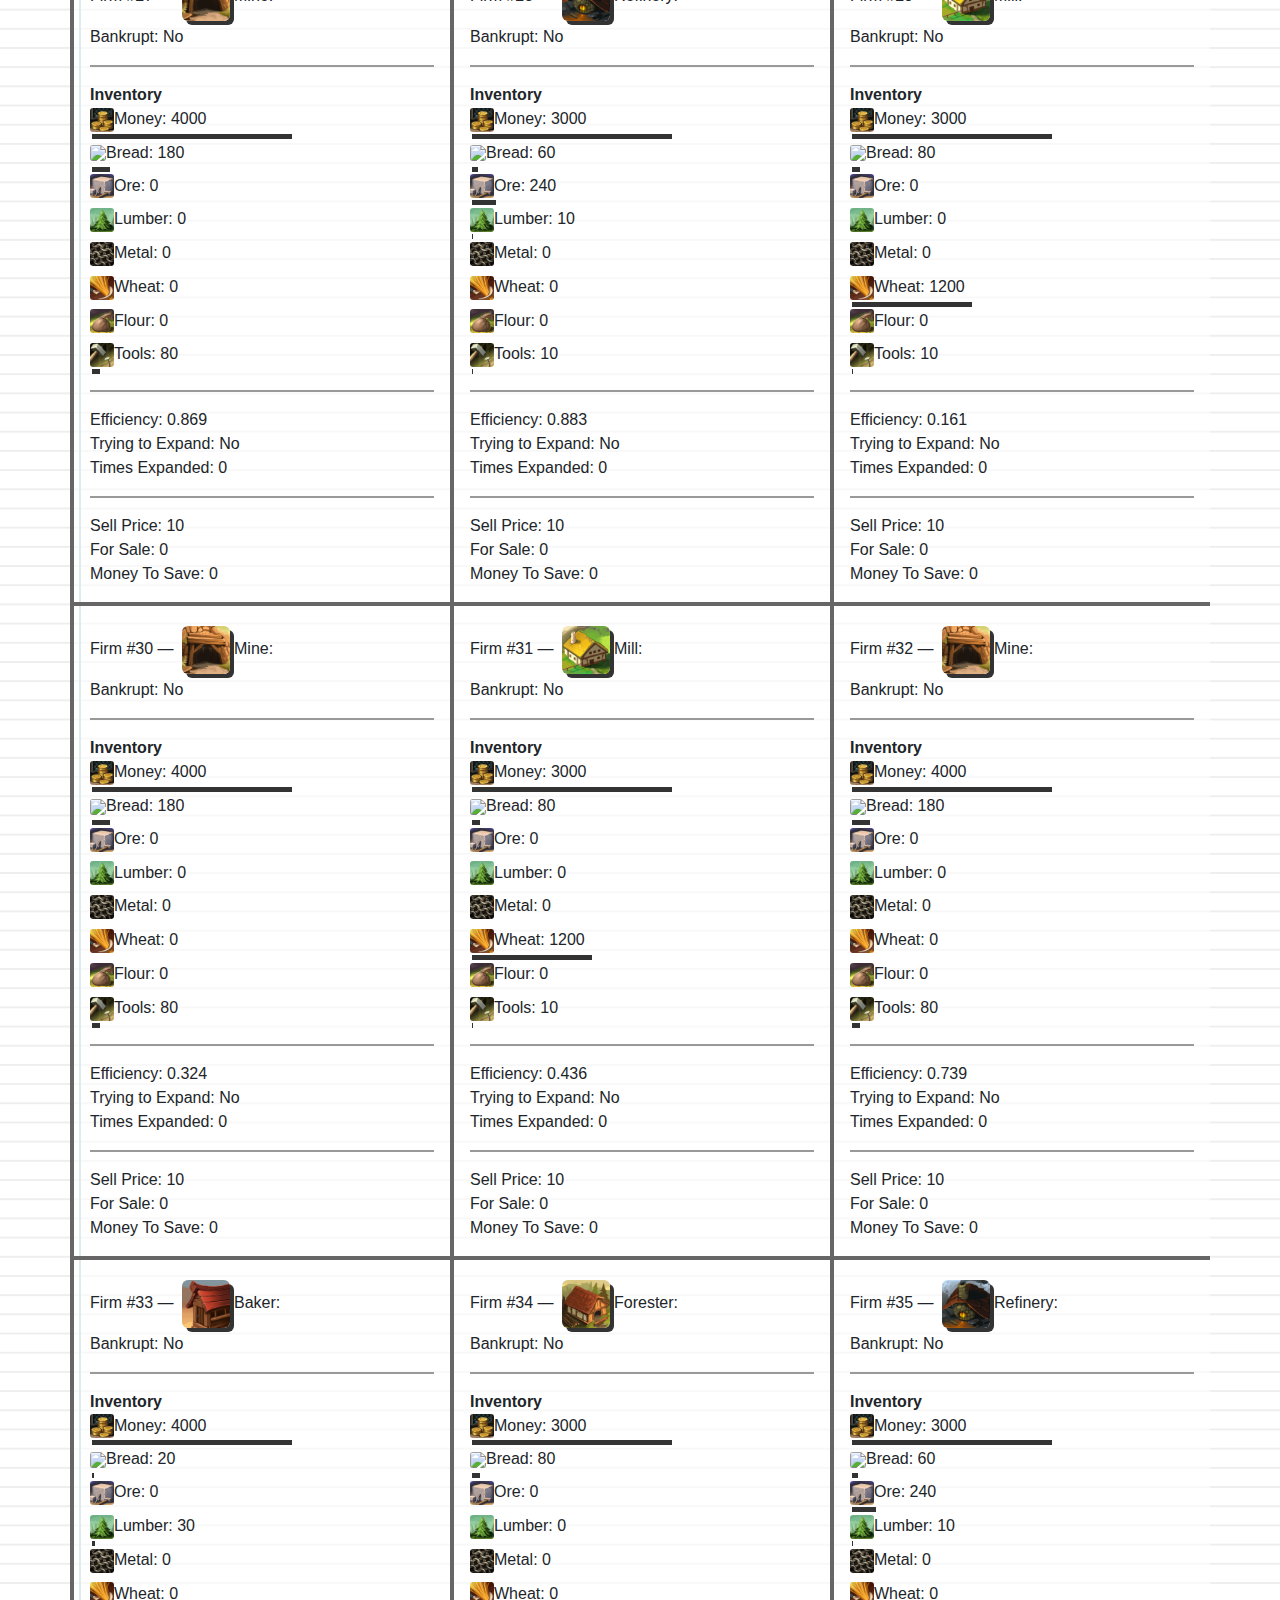
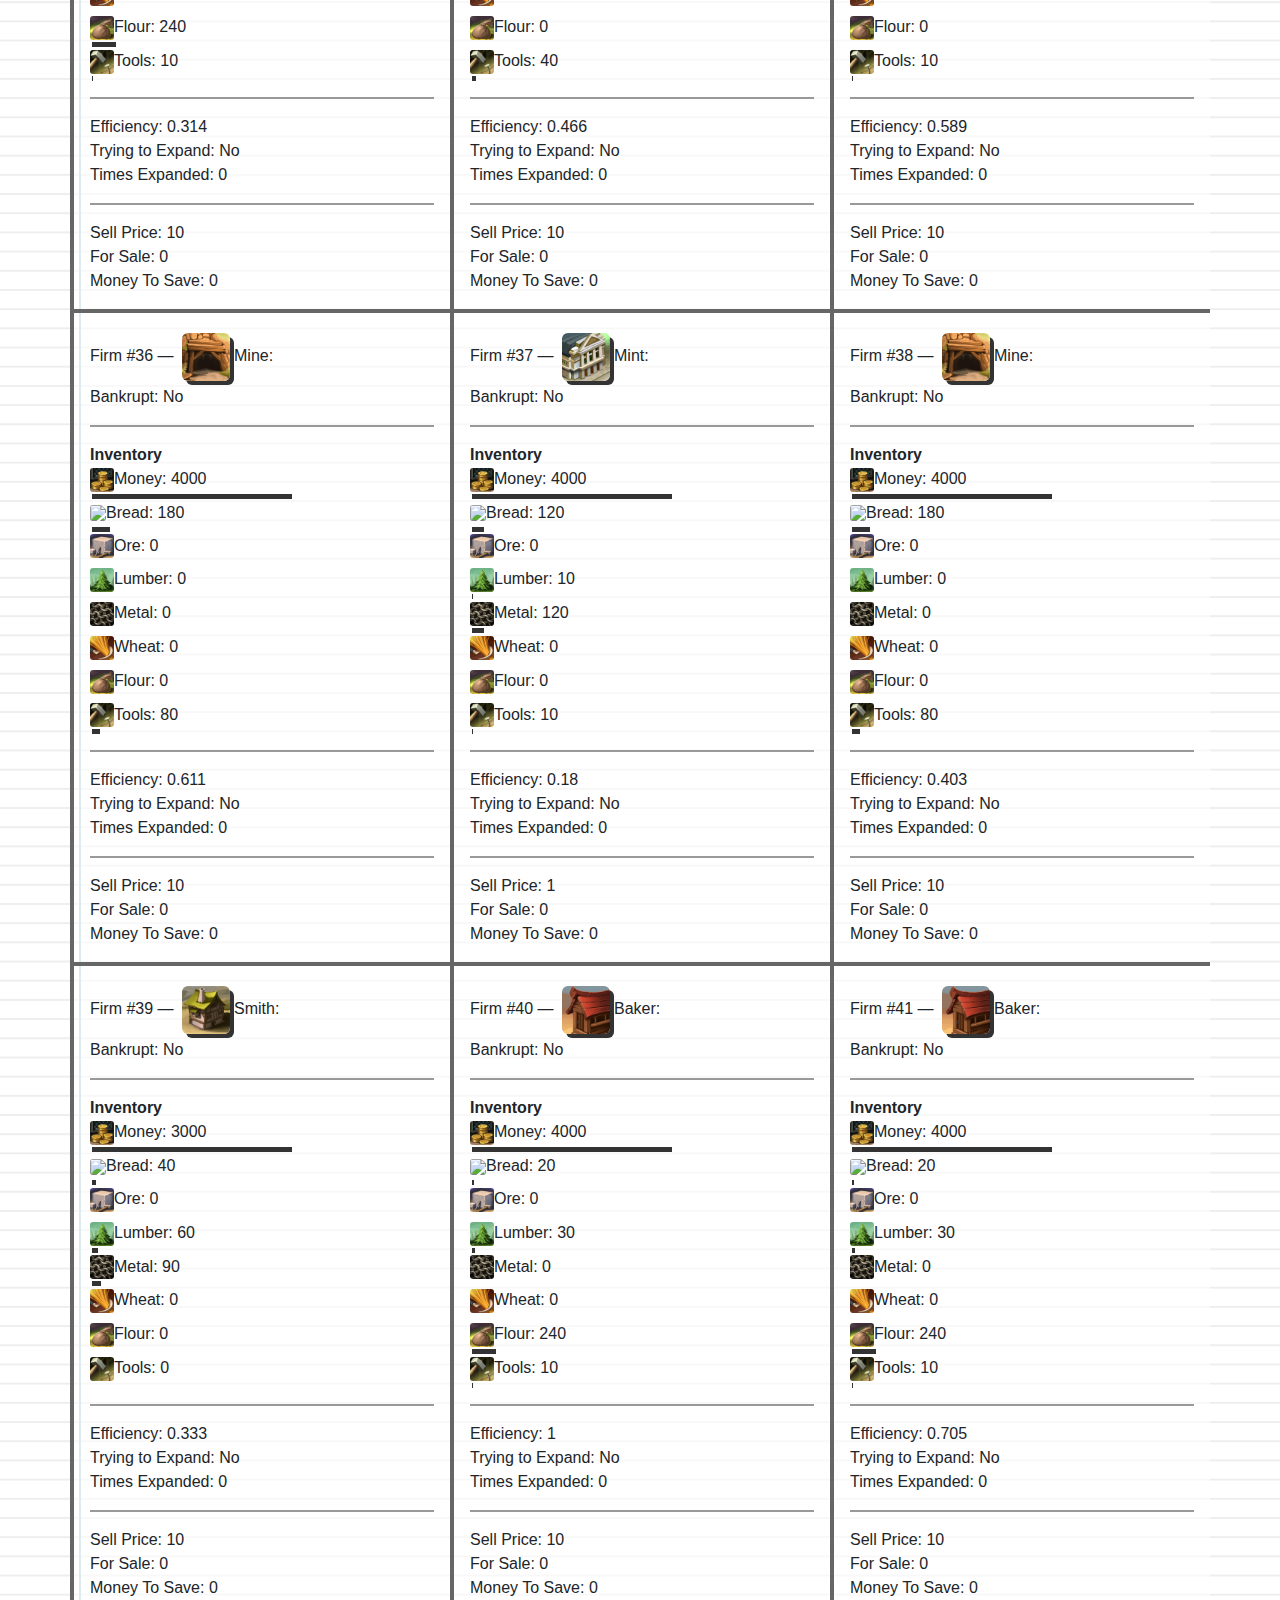
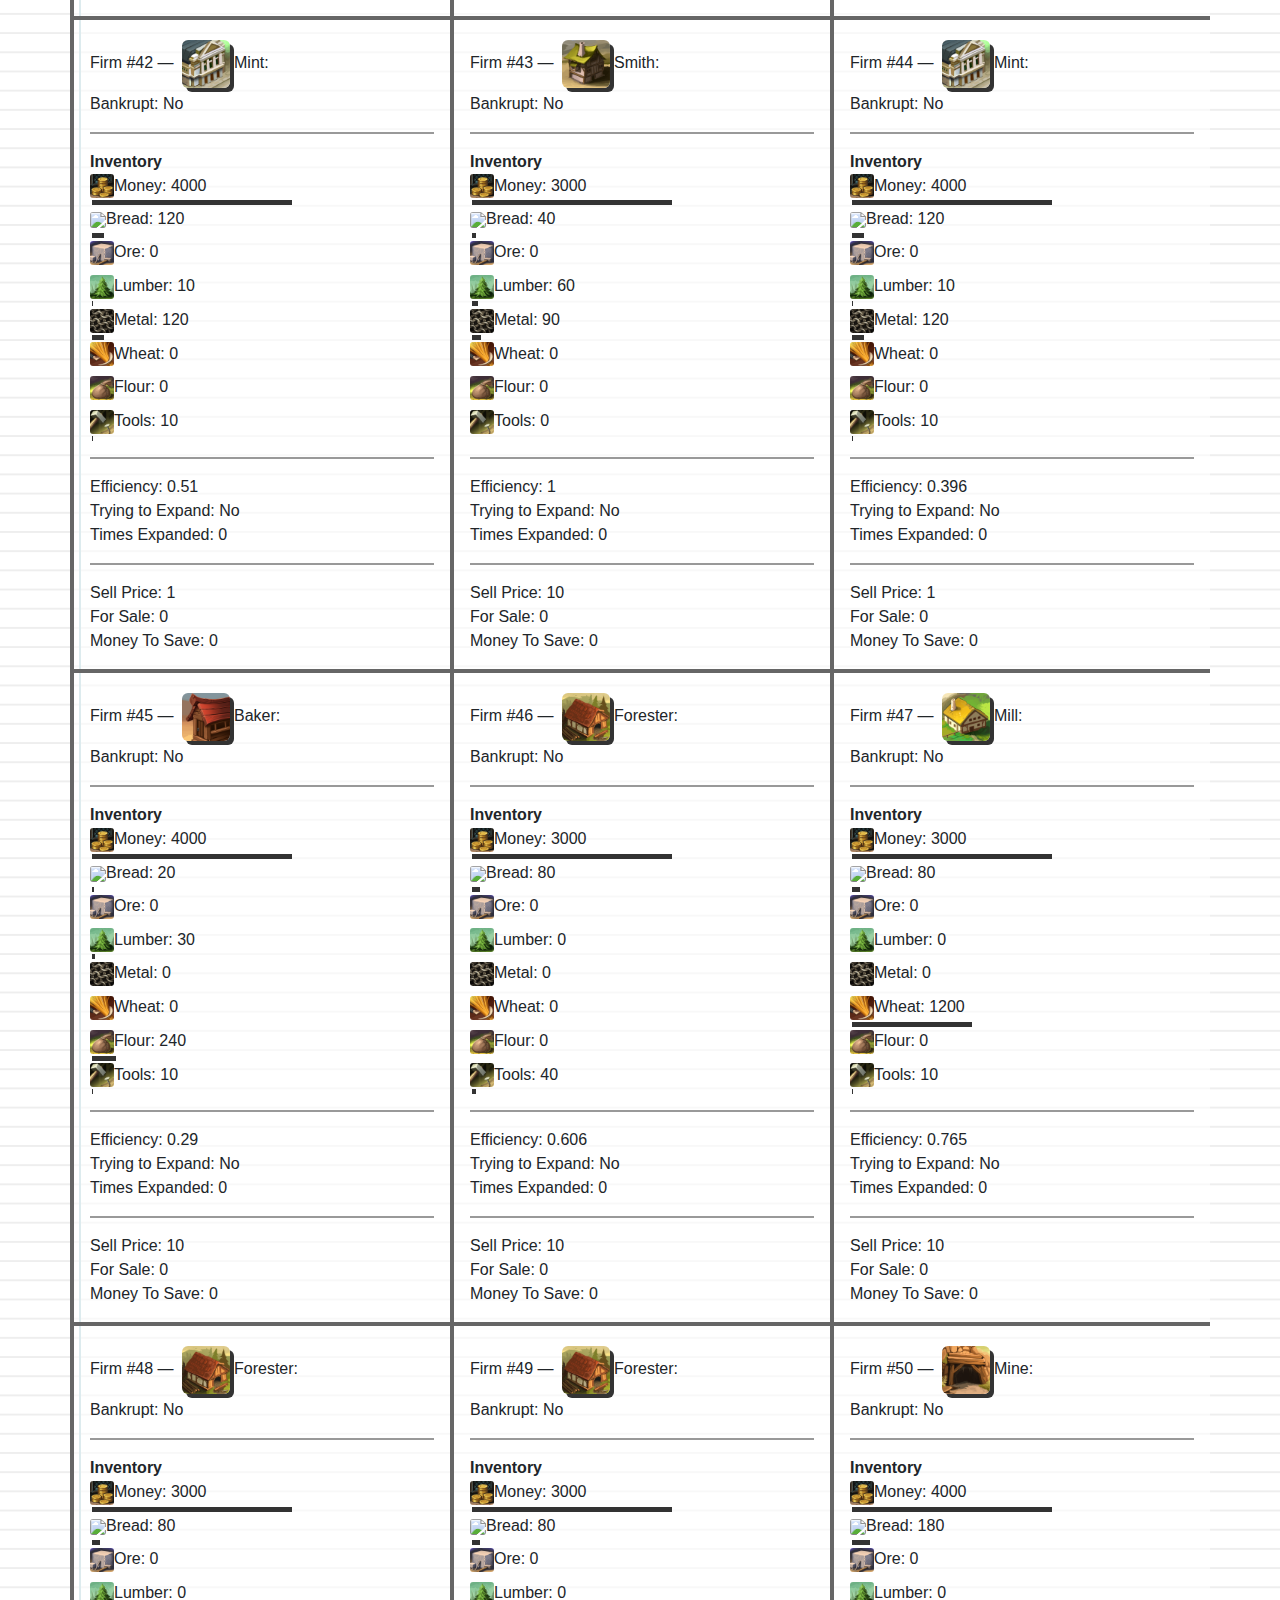
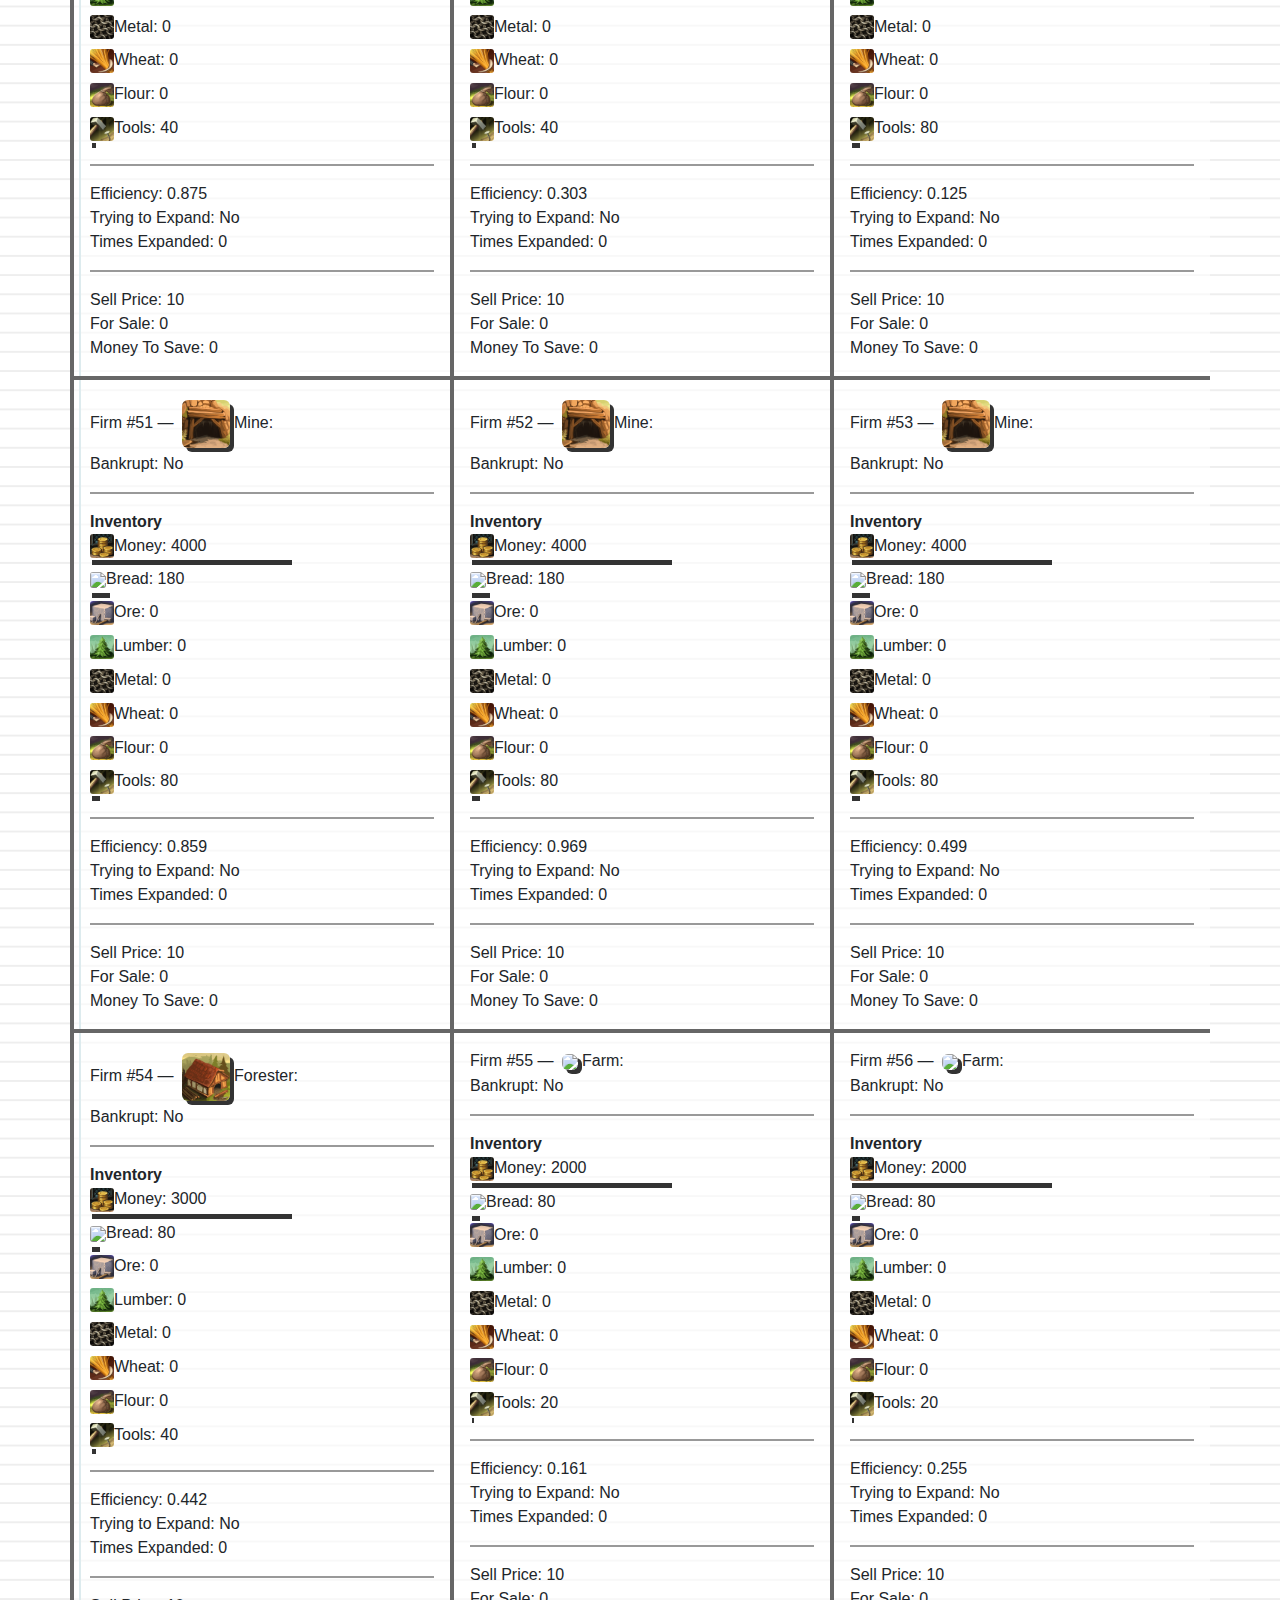
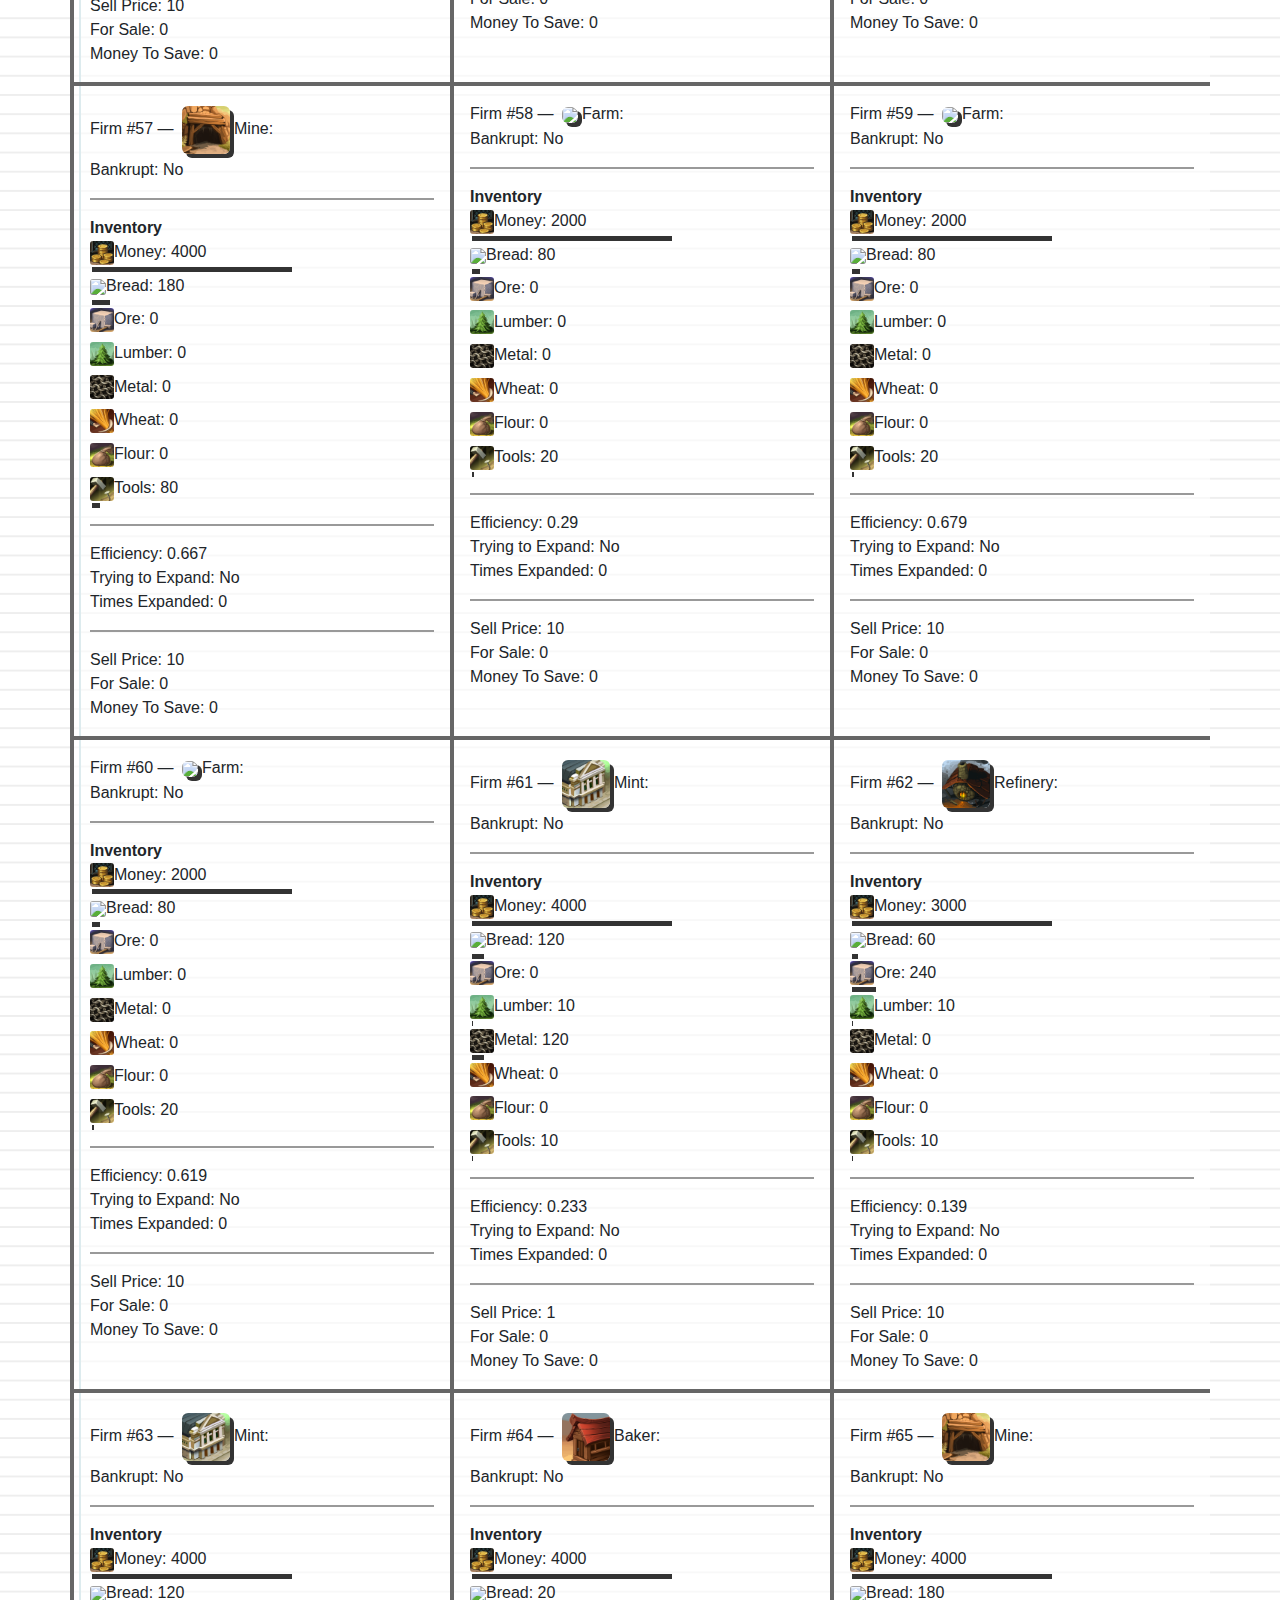
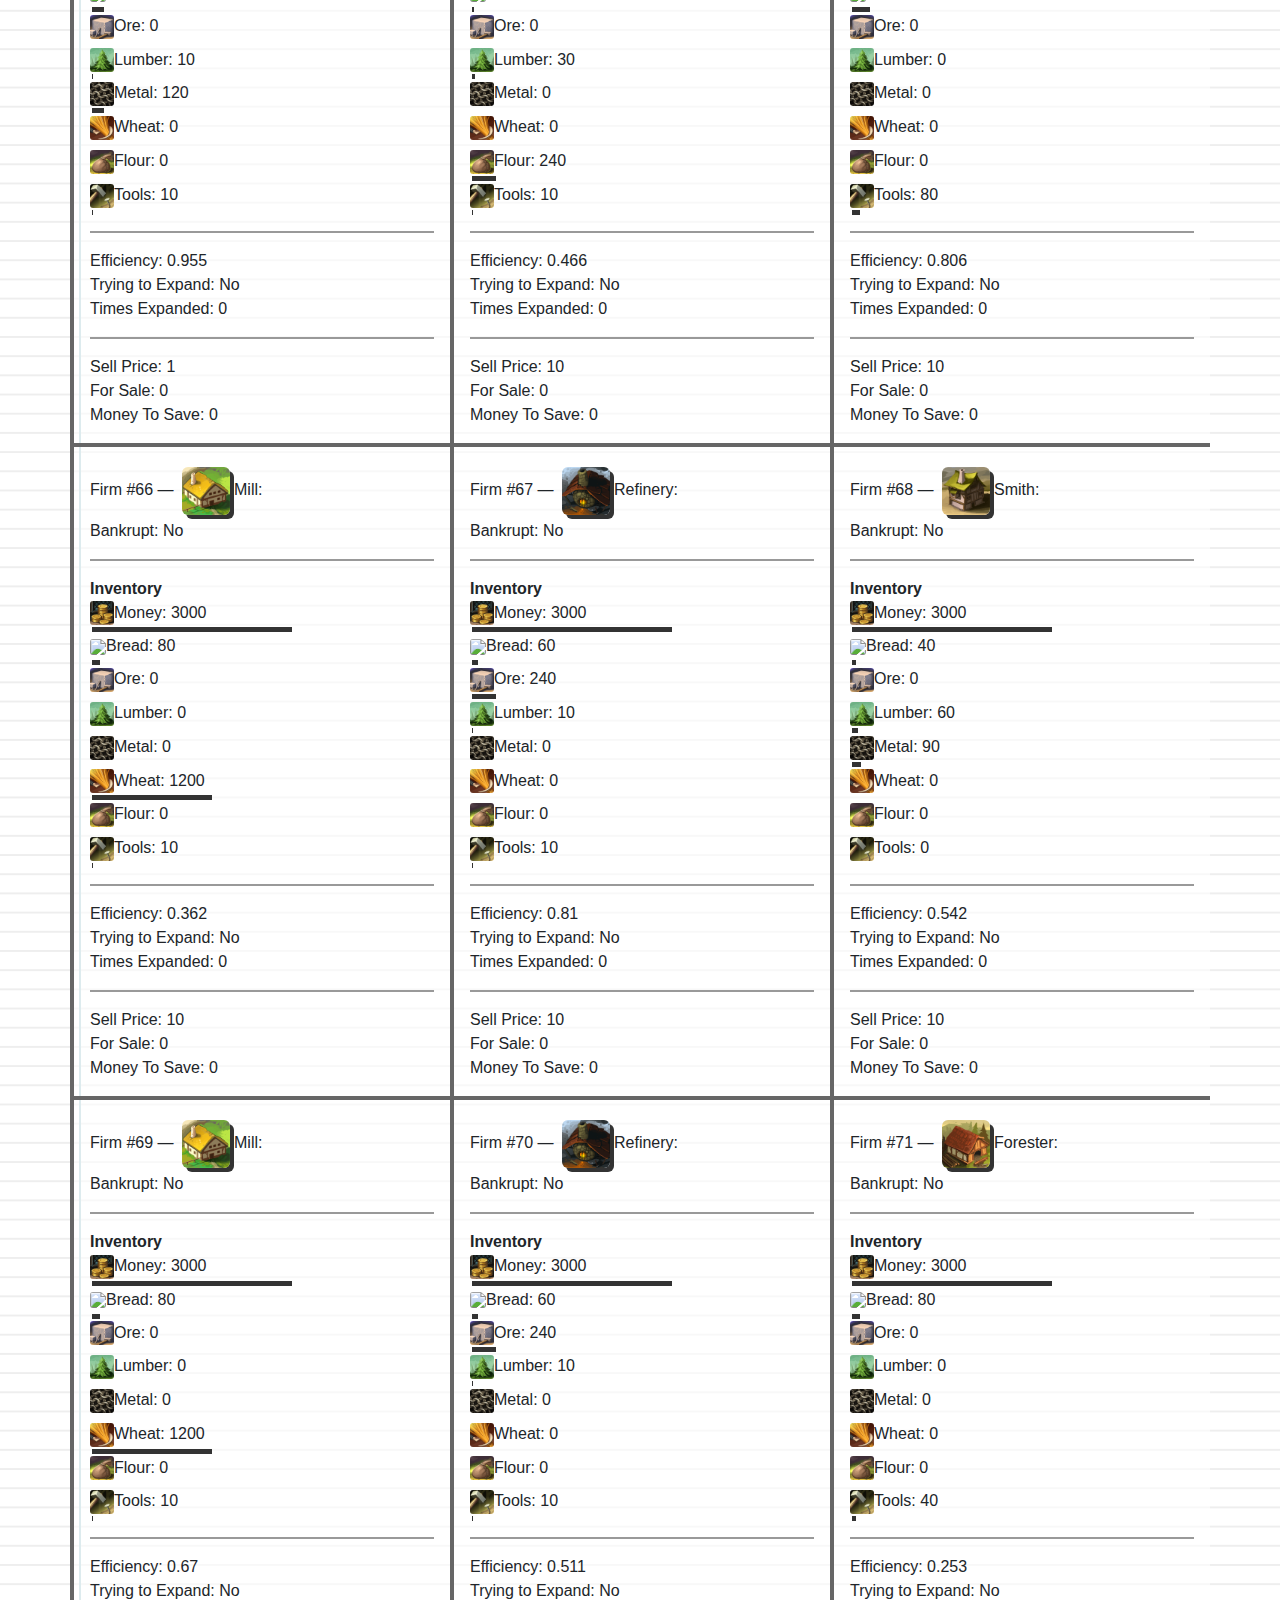
==== commit 480210d4: "add scroll to top btn" ====
--- a/index.html
+++ b/index.html
@@ -138,6 +138,8 @@
 				<div id="display" class="row"></div>
 			</details>
 
+			<button id="top-btn" class="btn btn-lg btn-outline-dark" title="Go to top"><i class="fas fa-chevron-up"></i></button>
+
 		</div>
 	</div>
 
--- a/css/styles.css
+++ b/css/styles.css
@@ -77,4 +77,15 @@
 summary {
 	font-size: 150% !important;
 	margin-bottom: 16px;
+}
+
+html {
+	scroll-behavior: smooth;
+}
+#top-btn {
+	display: none;
+	position: fixed;
+	bottom: 25px;
+	right: 25px;
+	z-index: 99;
 }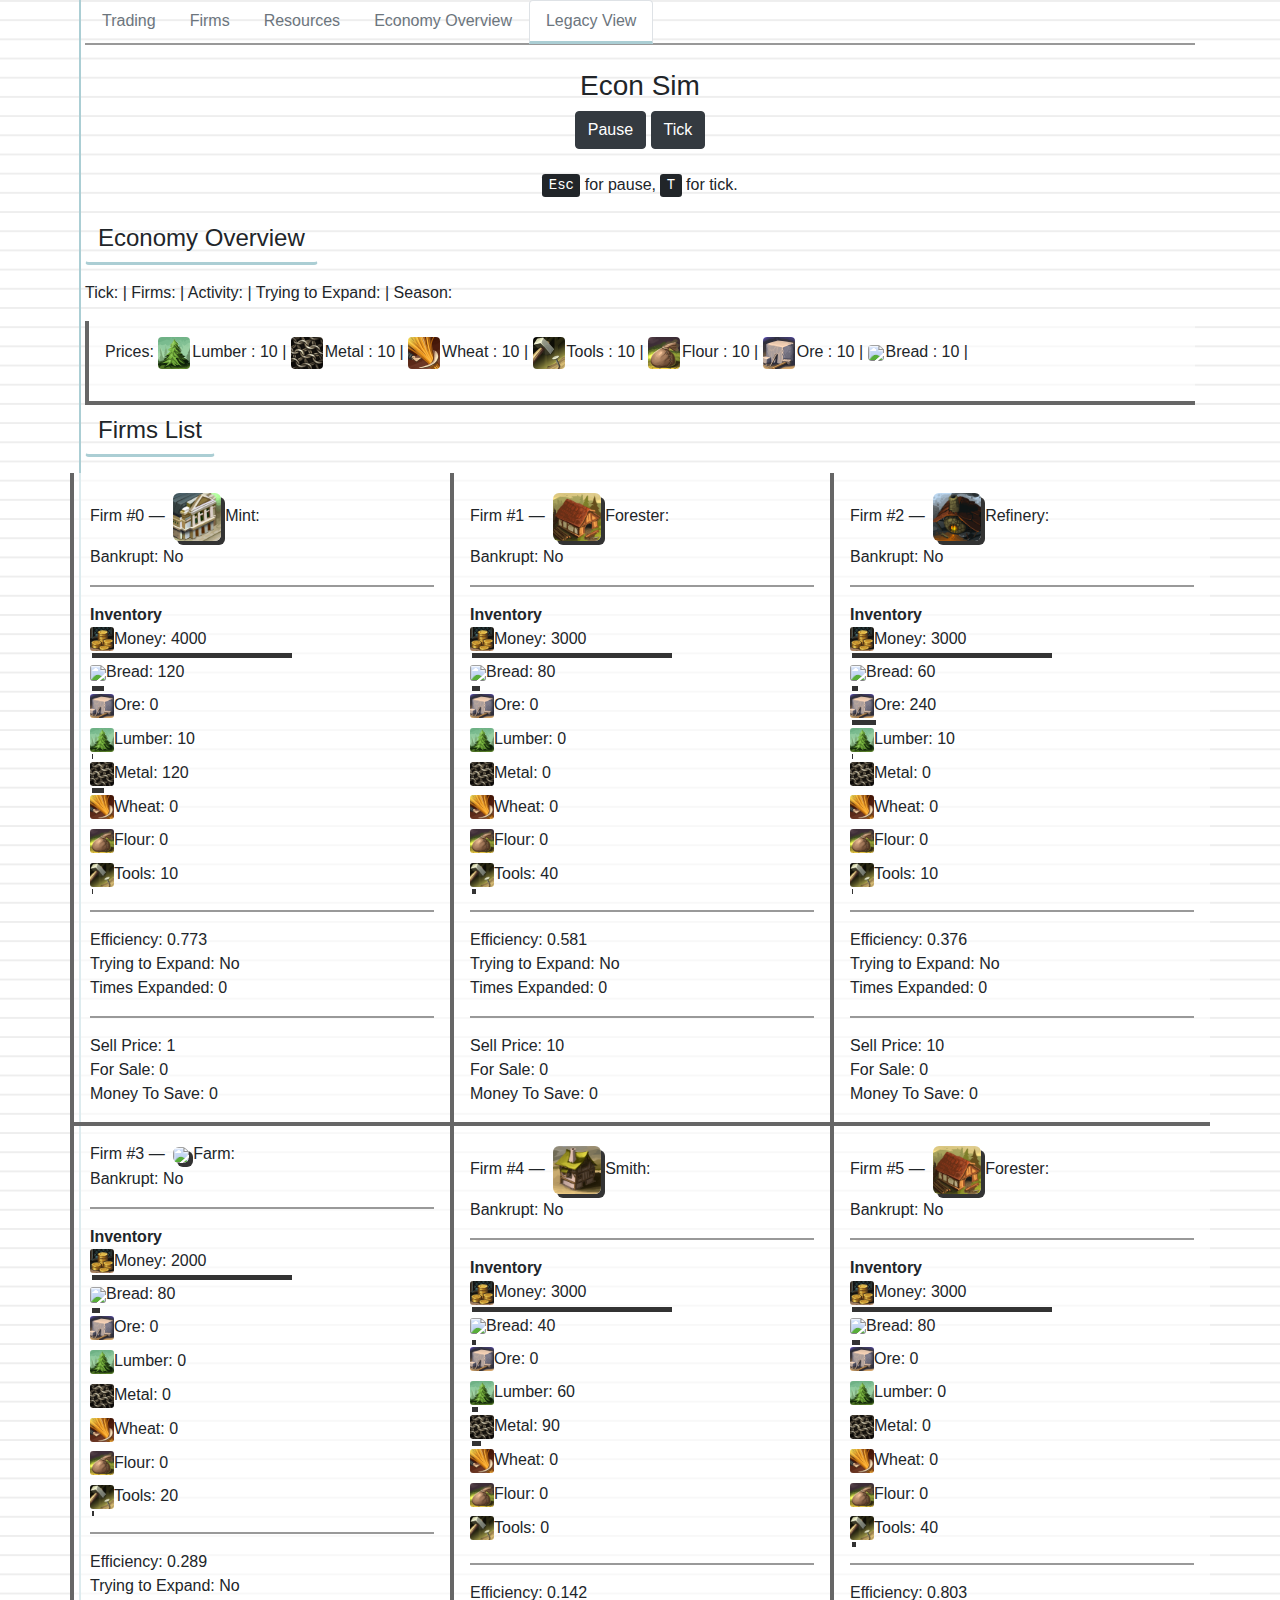
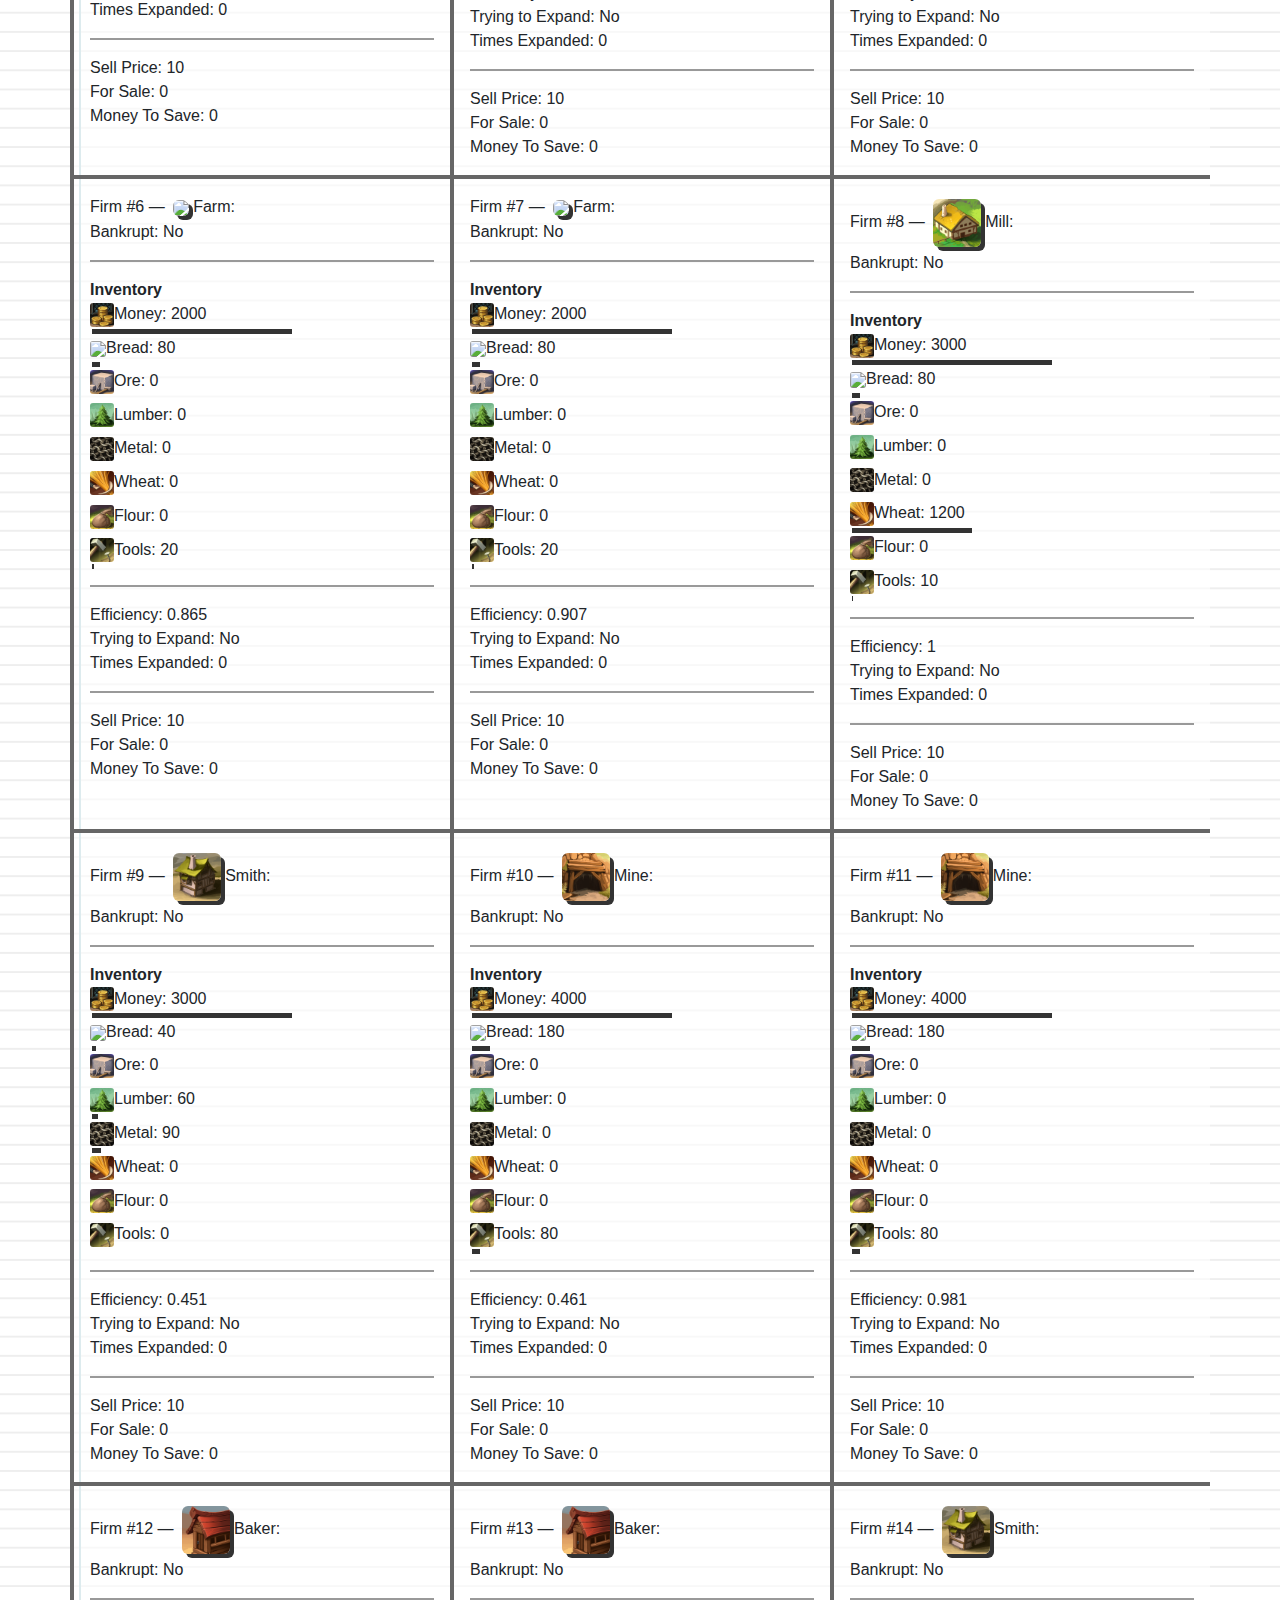
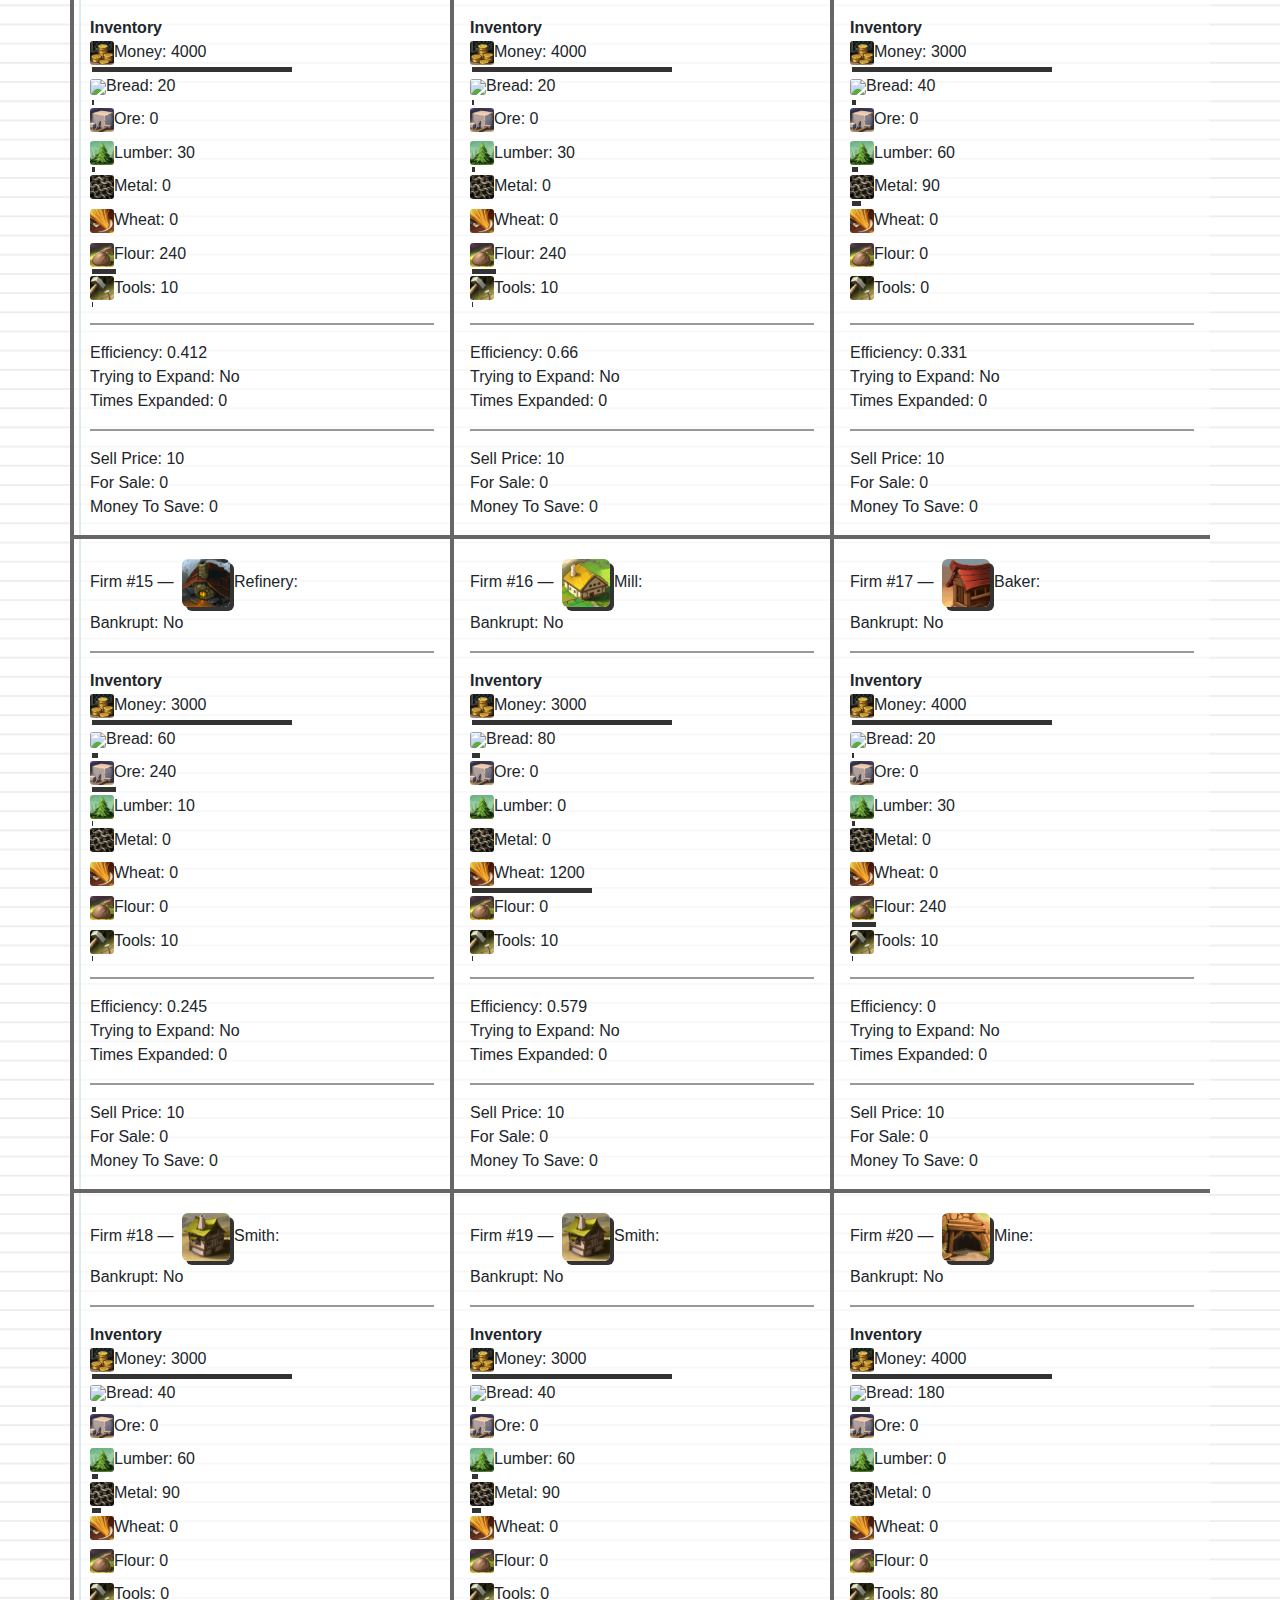
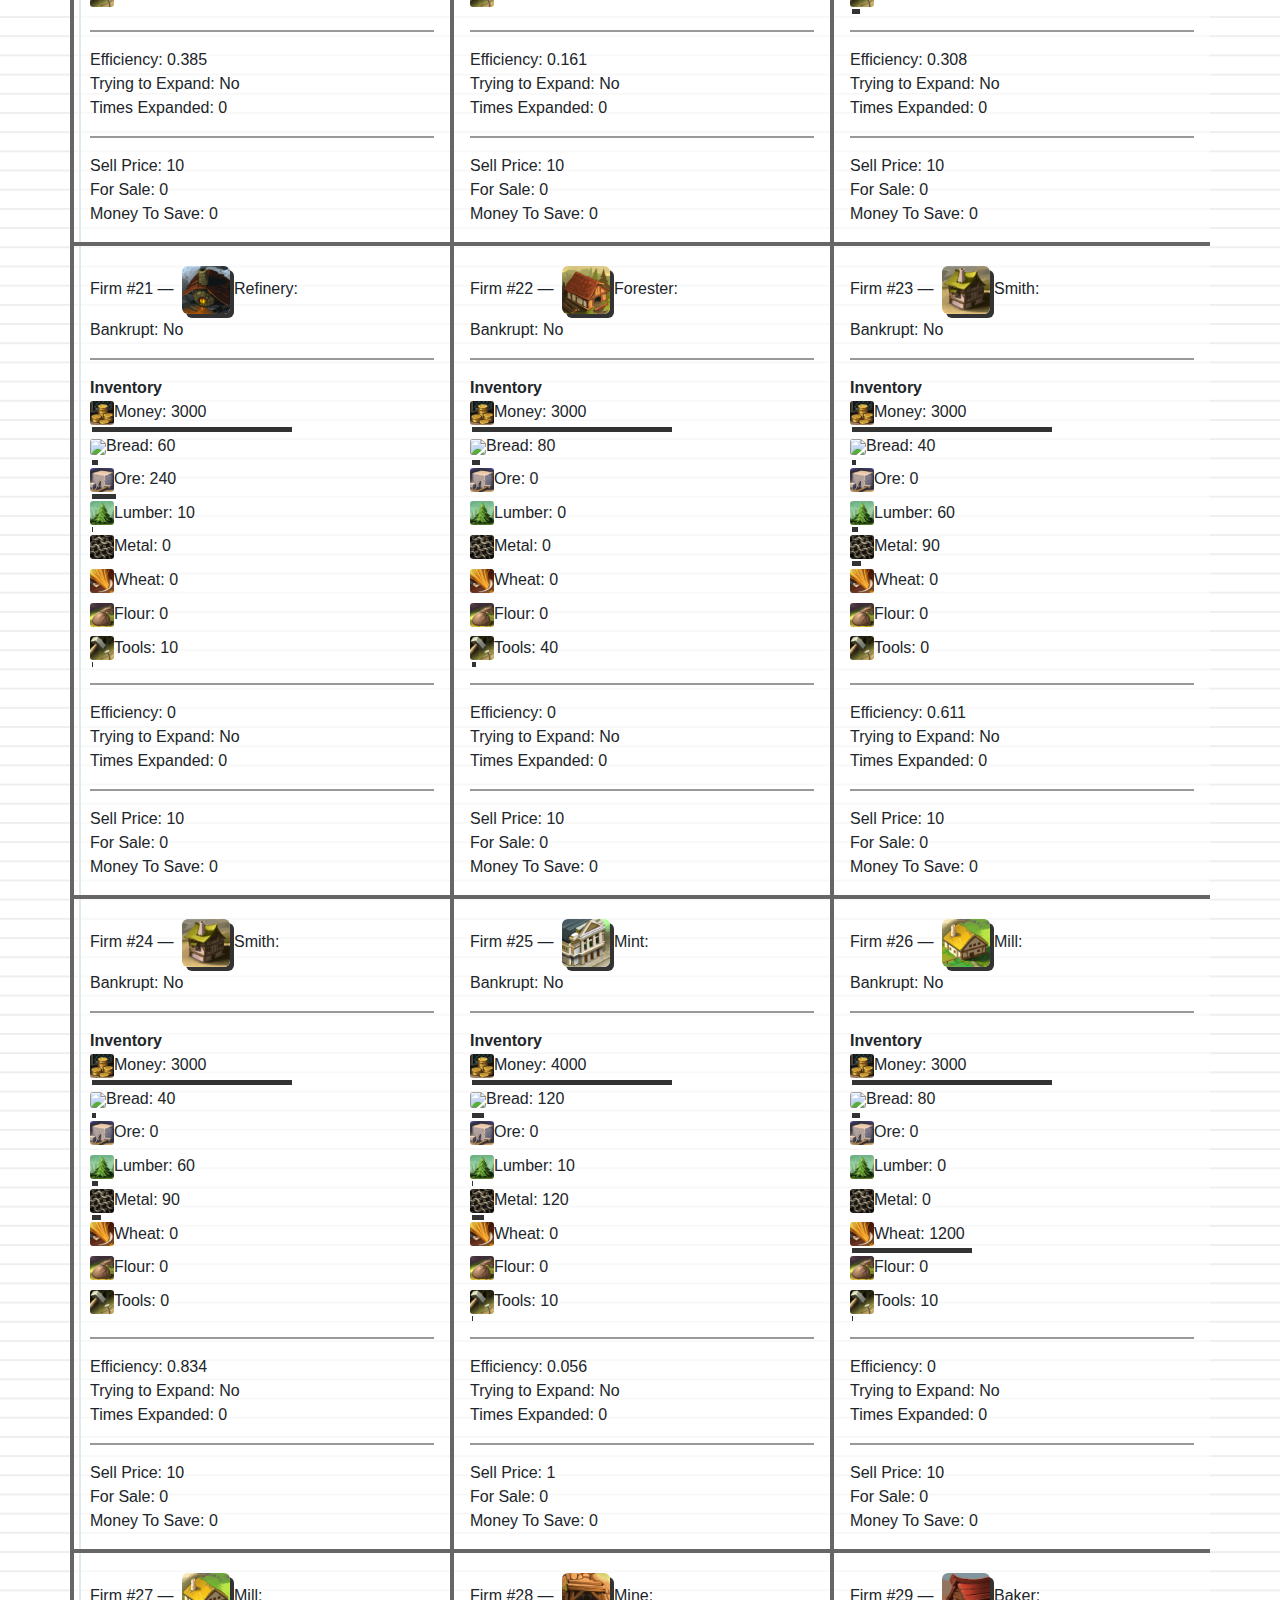
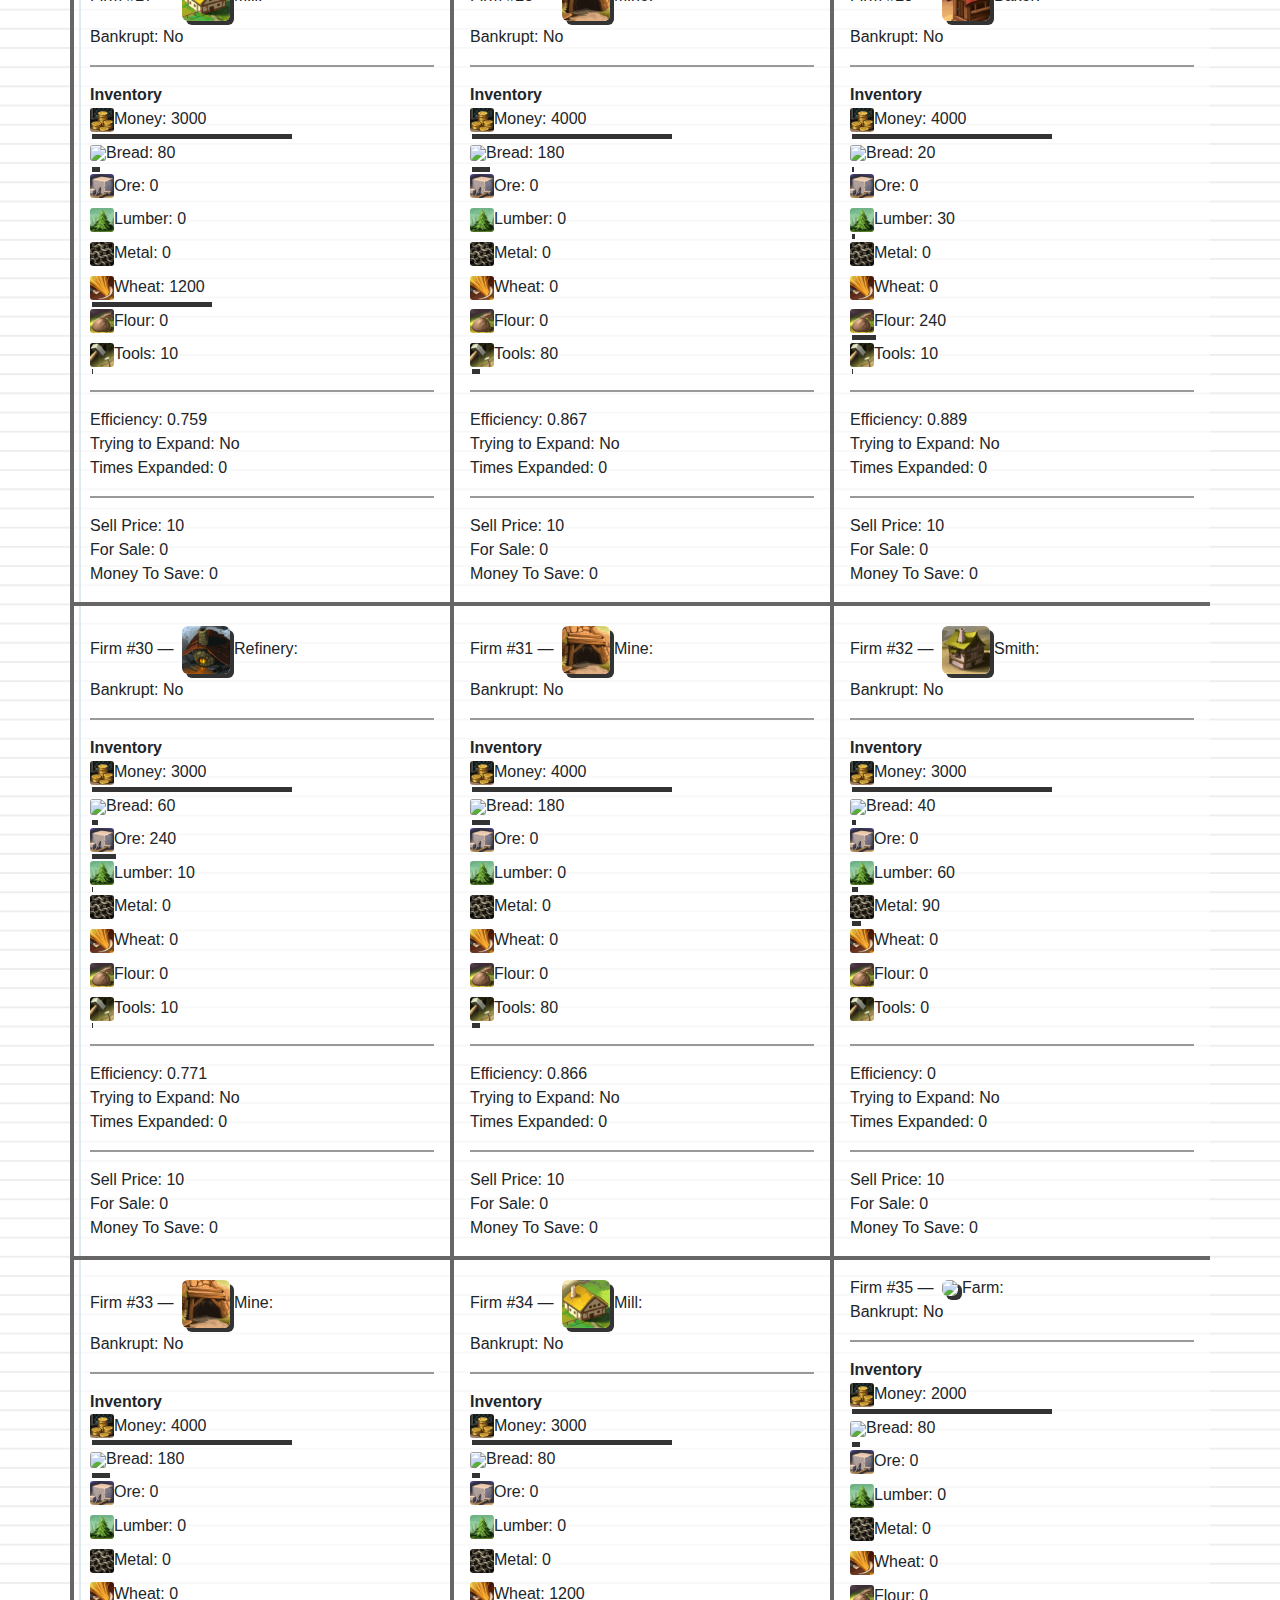
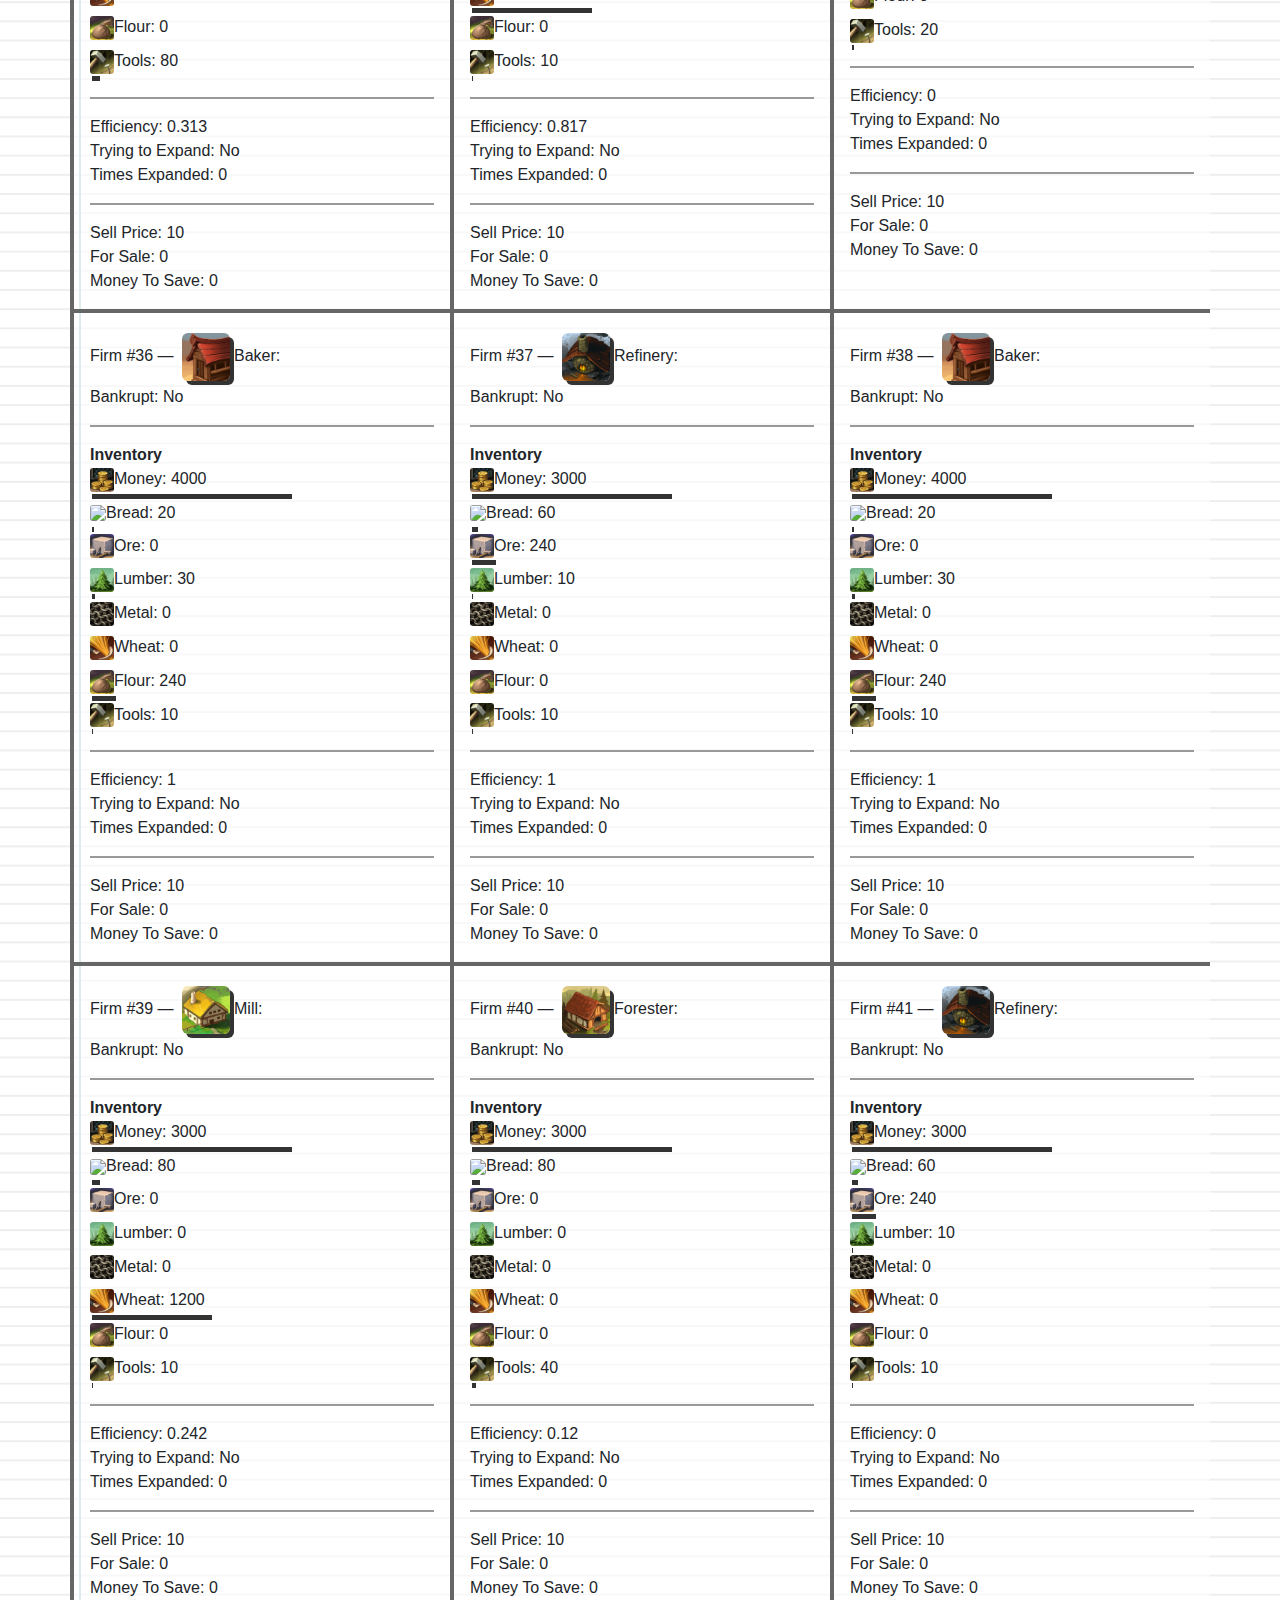
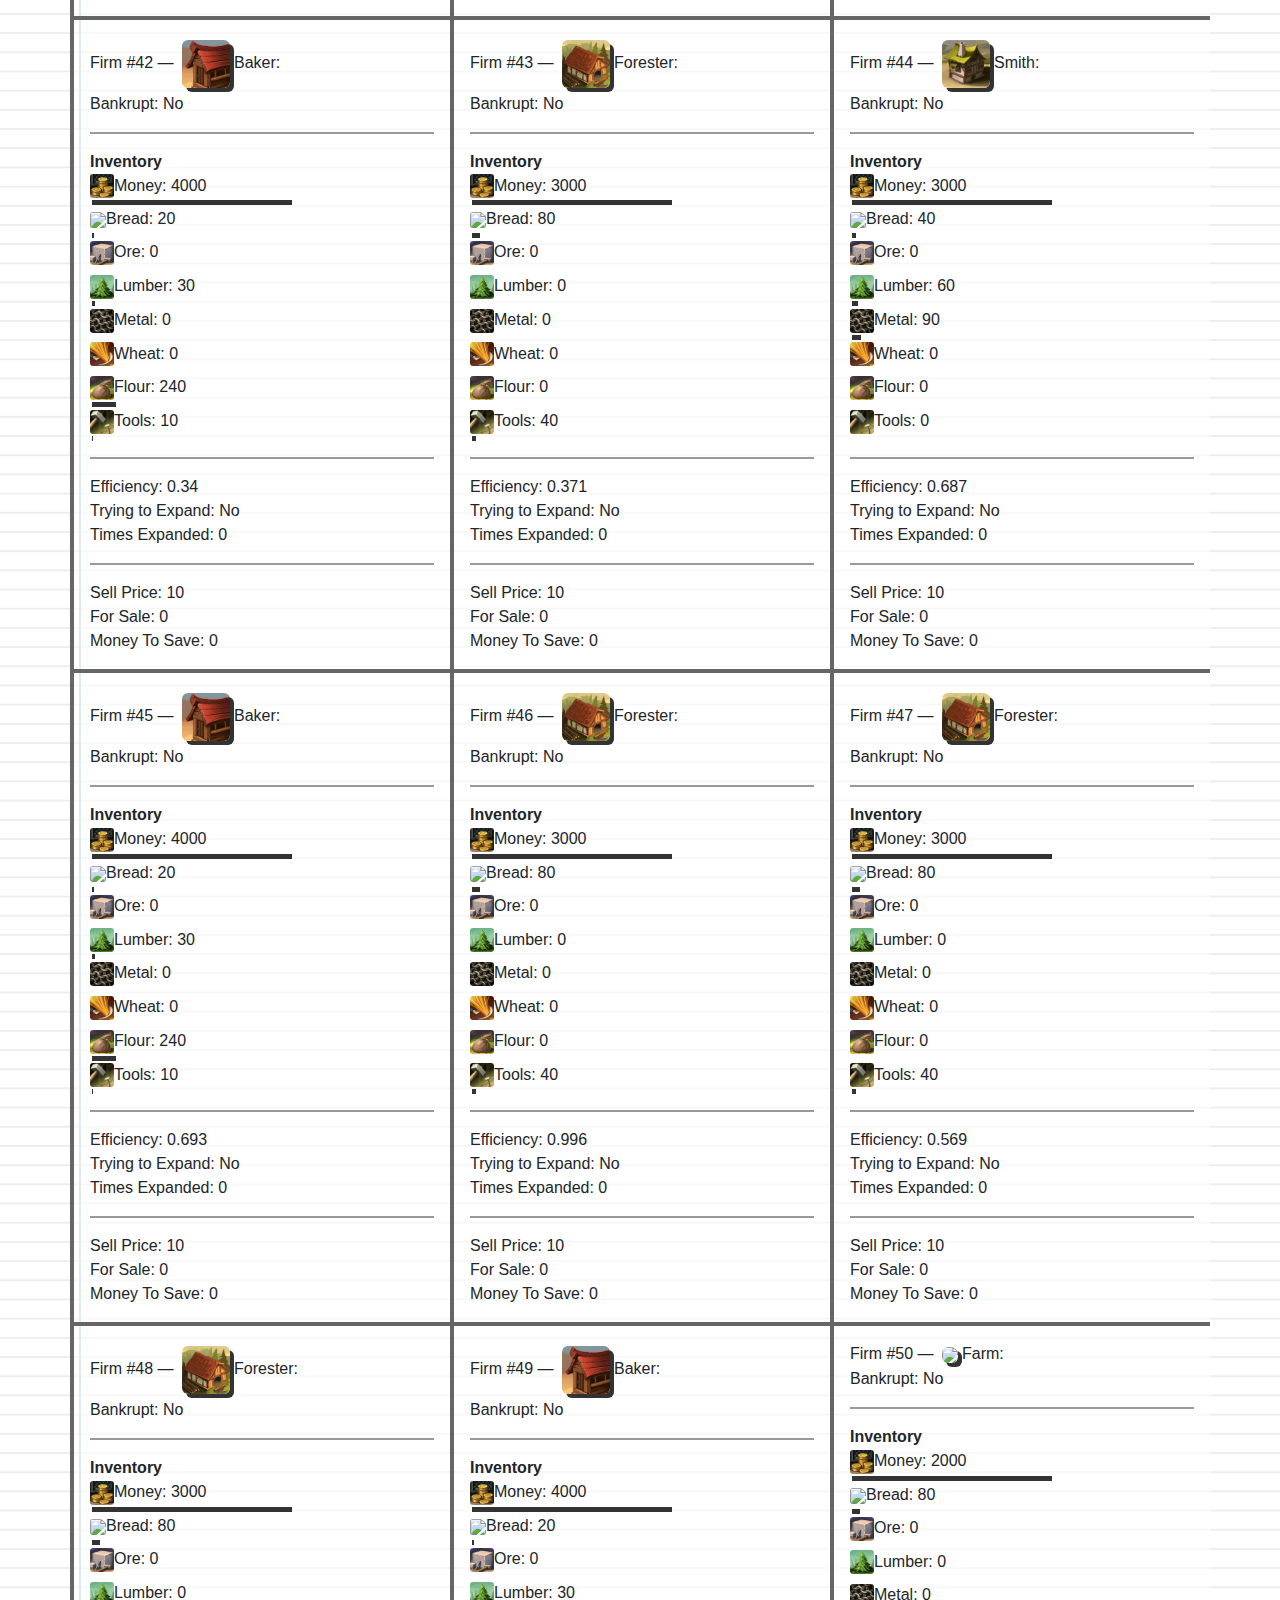
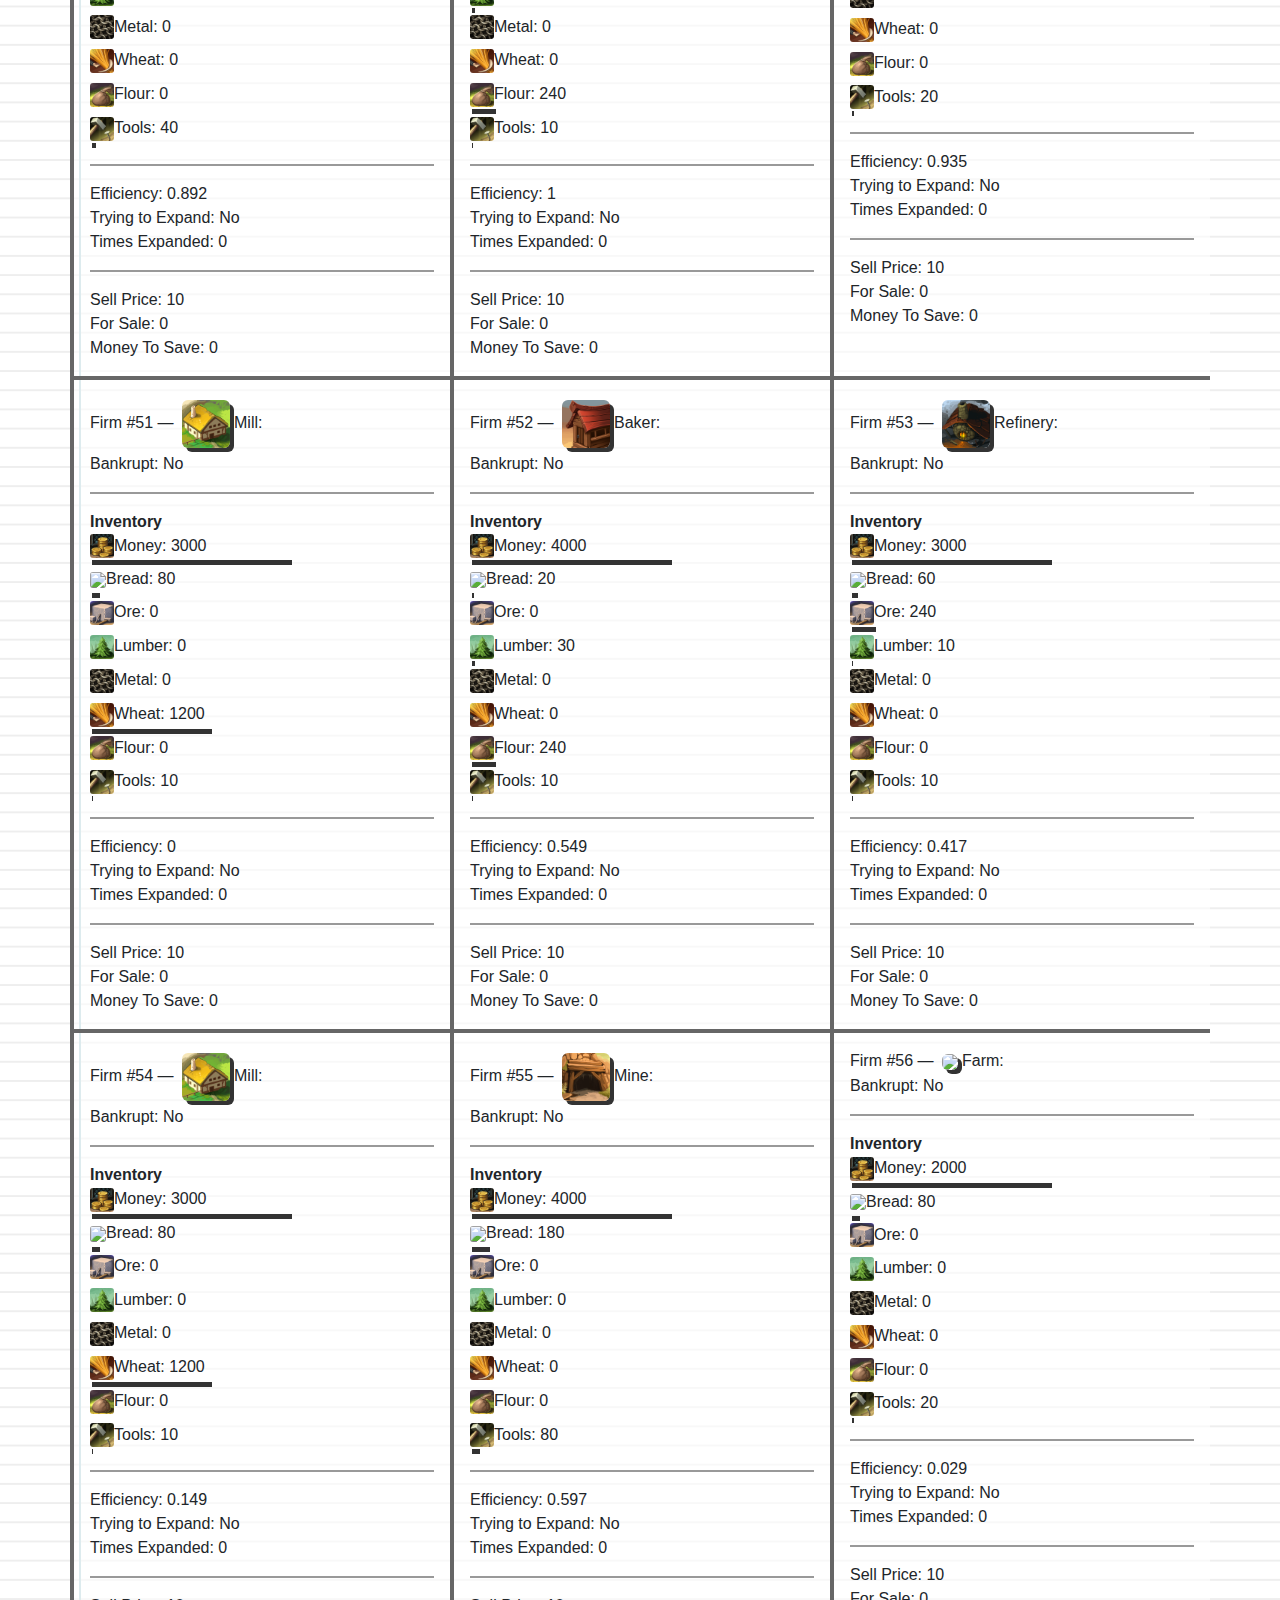
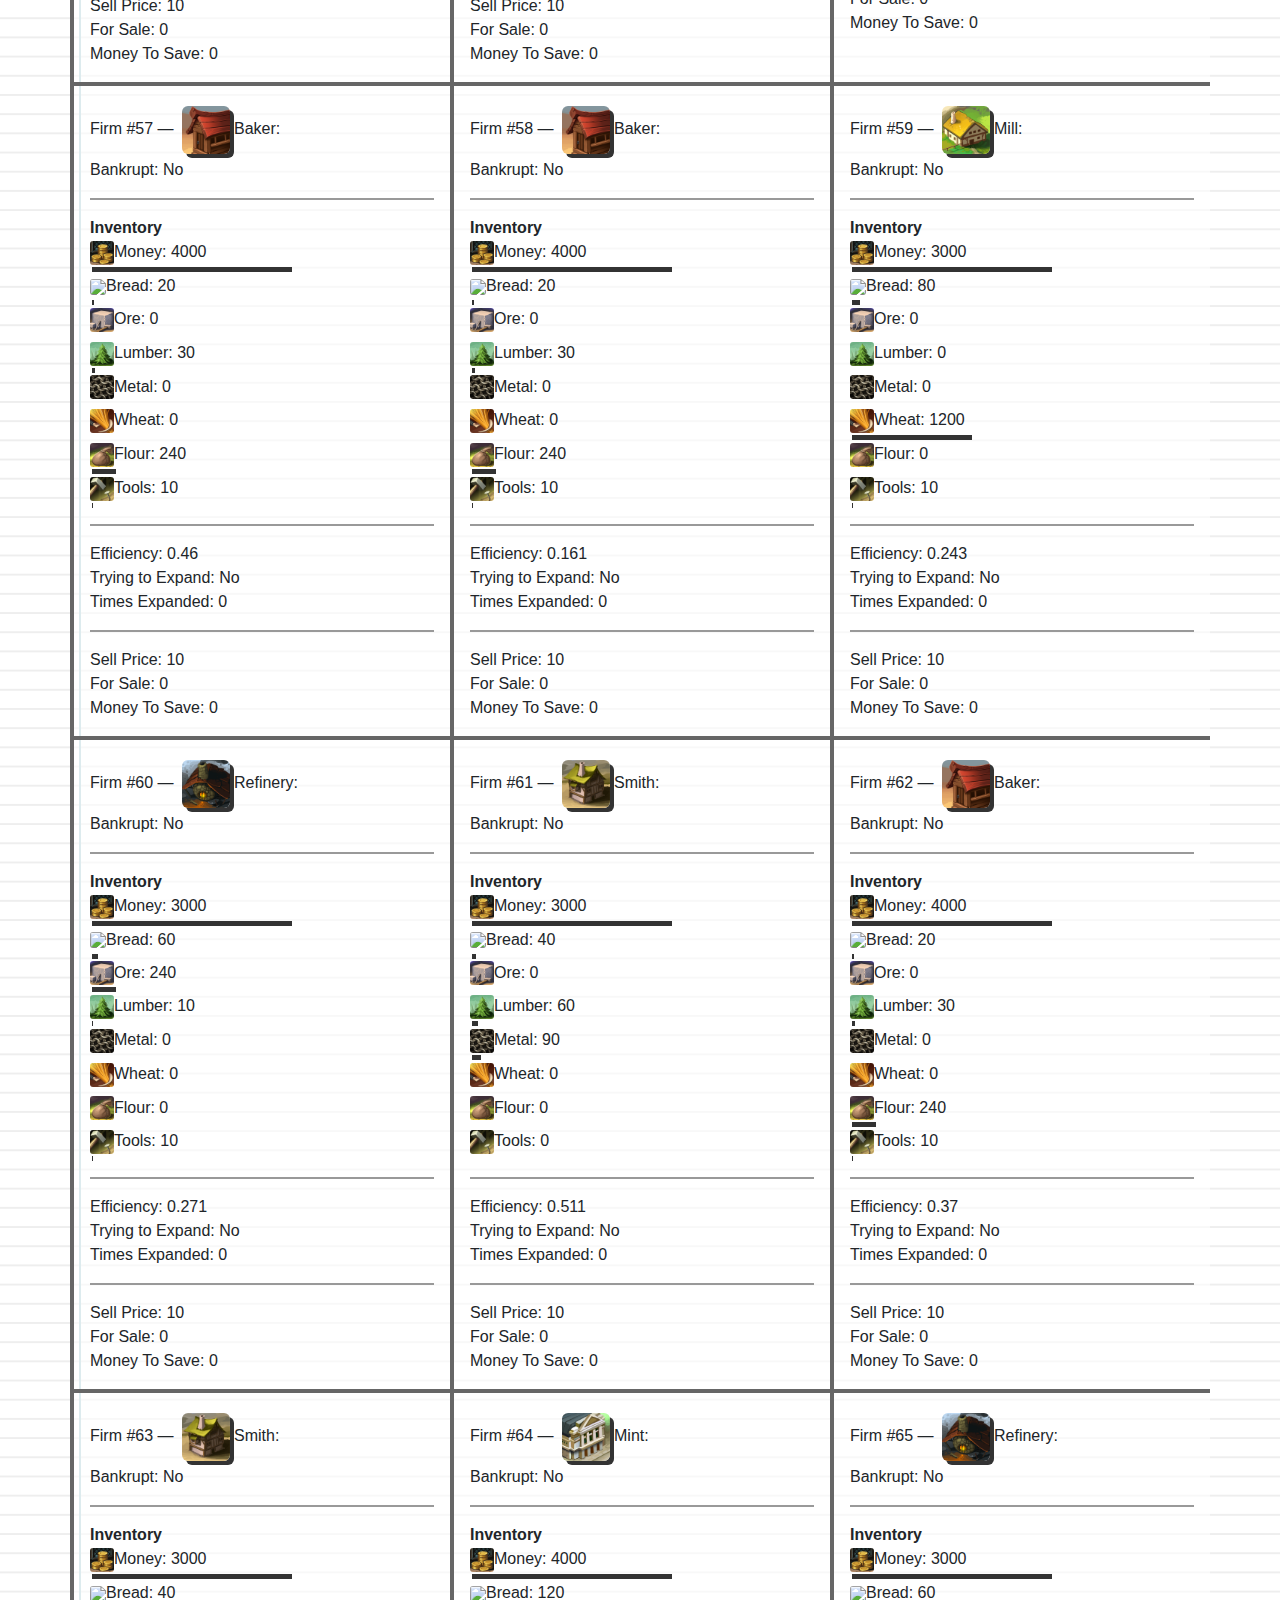
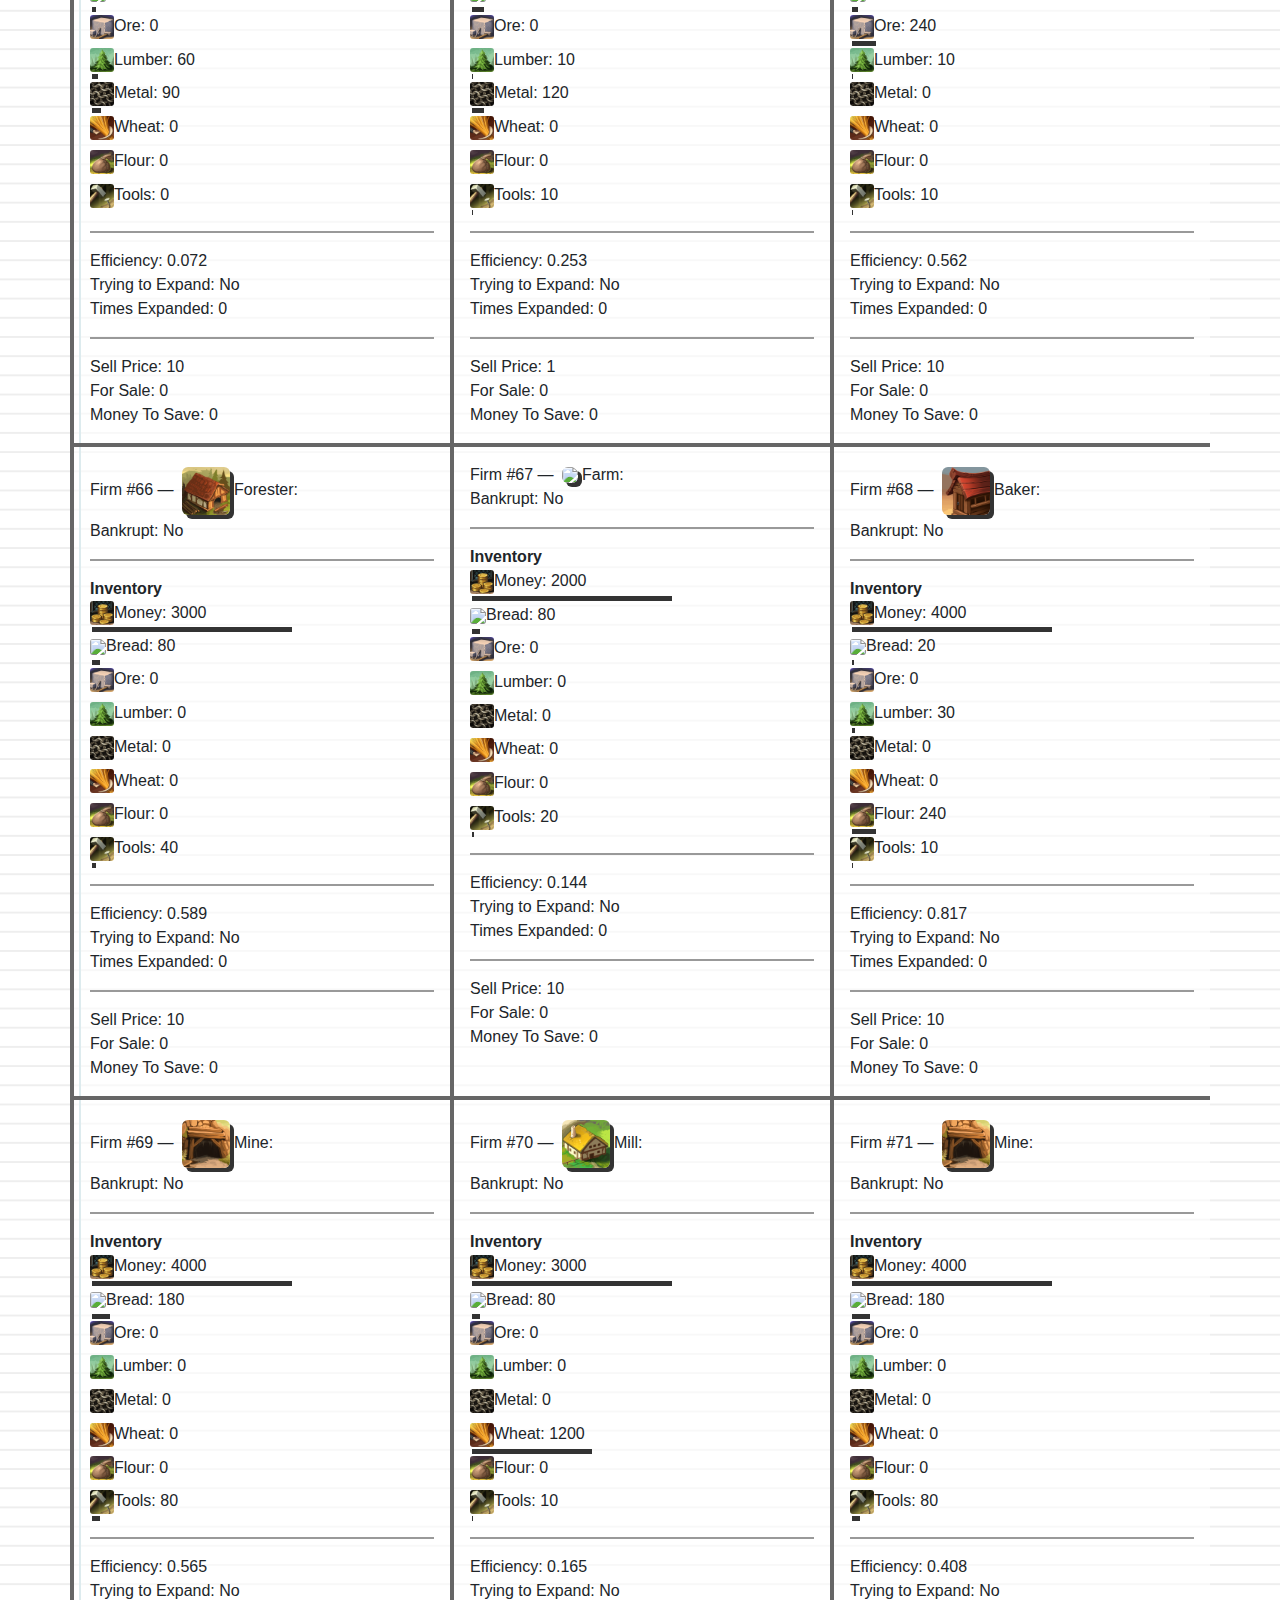
==== commit e0766bda: "beginning work on orders" ====
--- a/index.html
+++ b/index.html
@@ -37,6 +37,7 @@
 	<script src="js/firmLogic.js"></script>
 	<script src="js/orders.js"></script>
 	<script src="js/flavor.js"></script>
+	<script src="js/market.js"></script>
 
 </head>
 
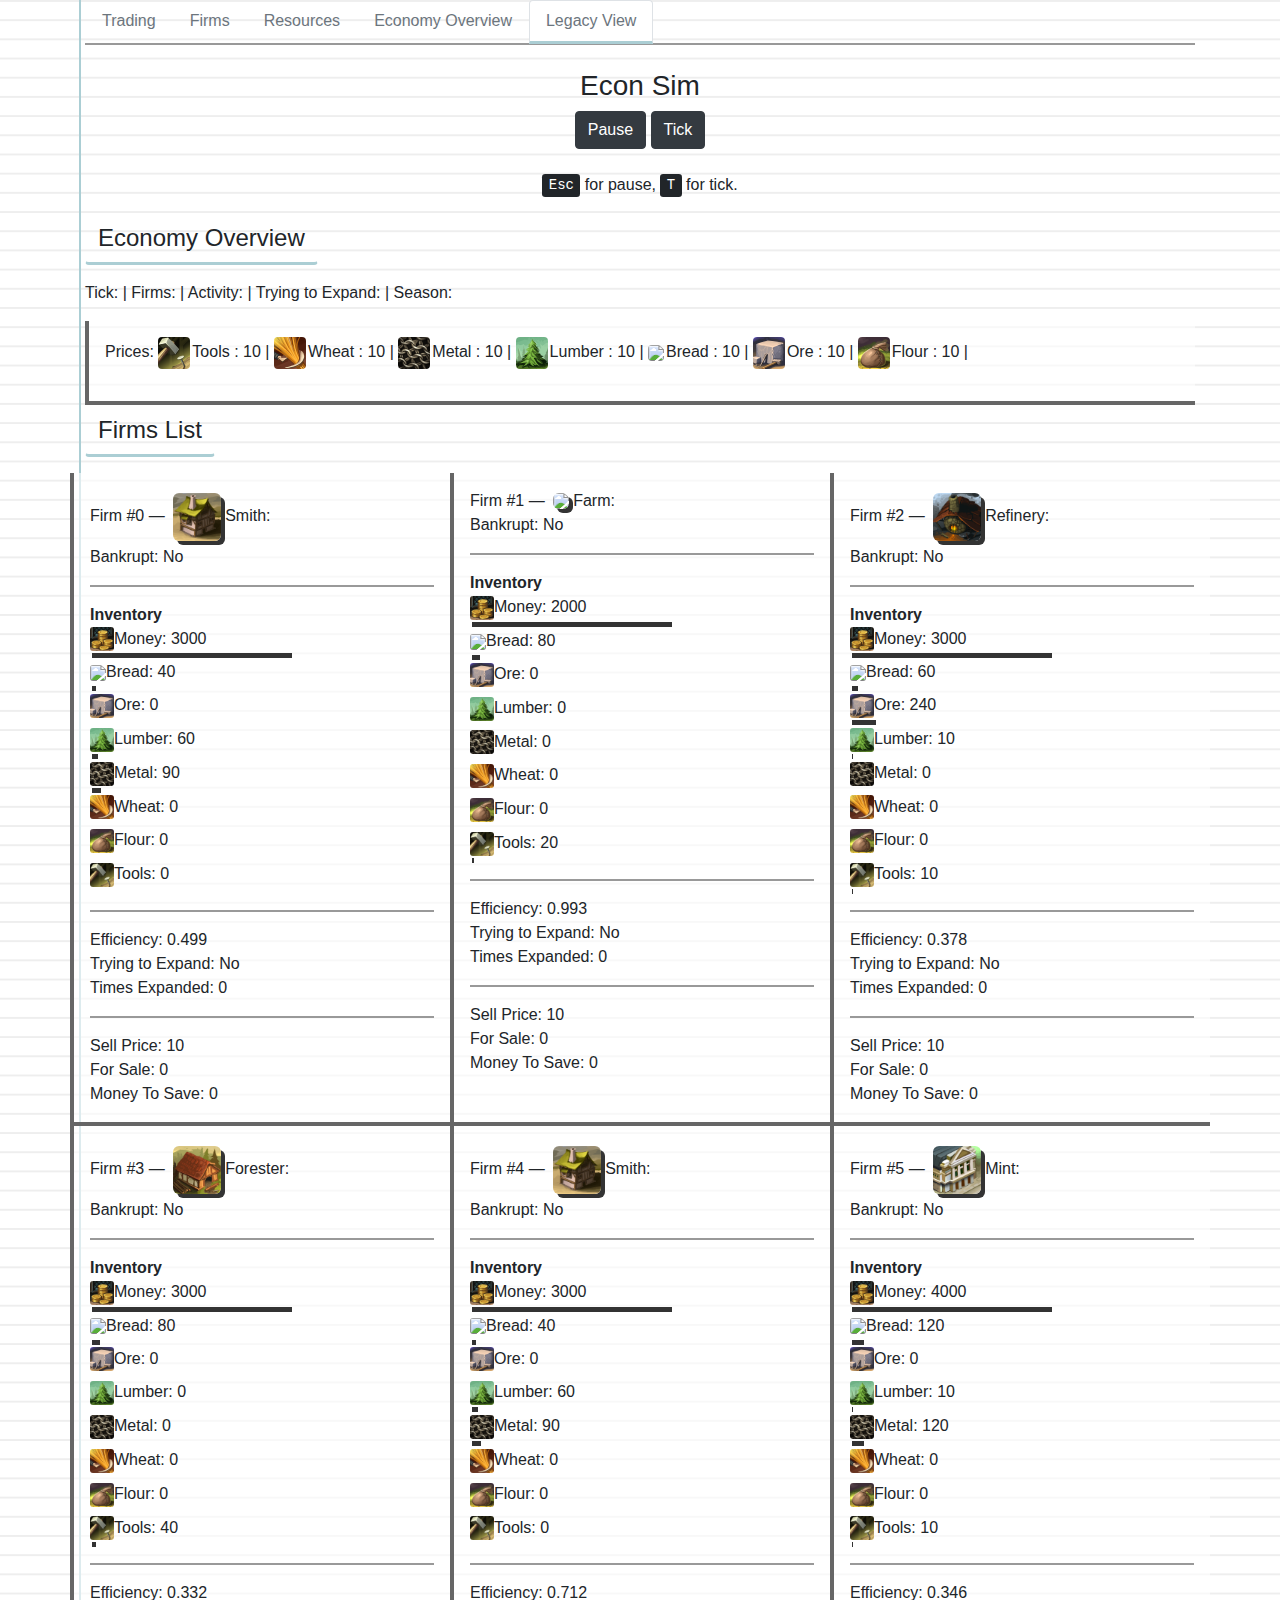
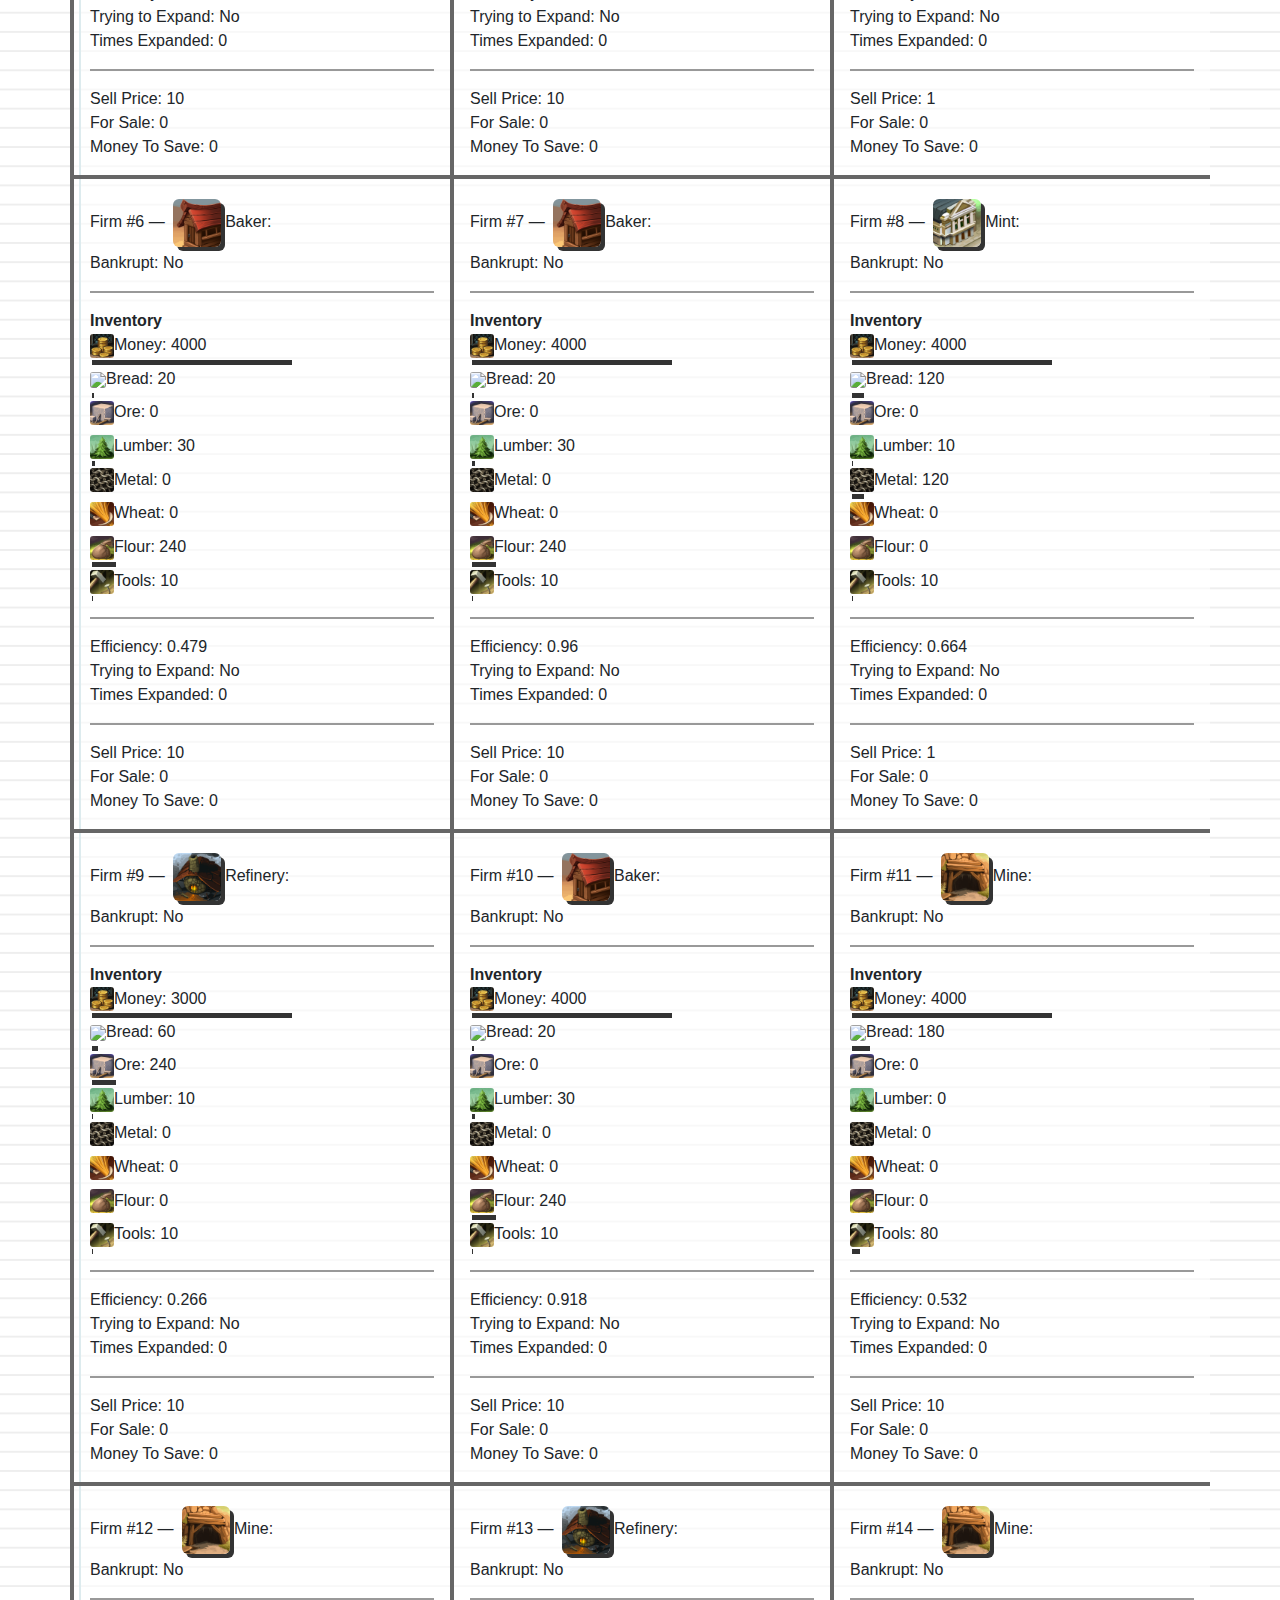
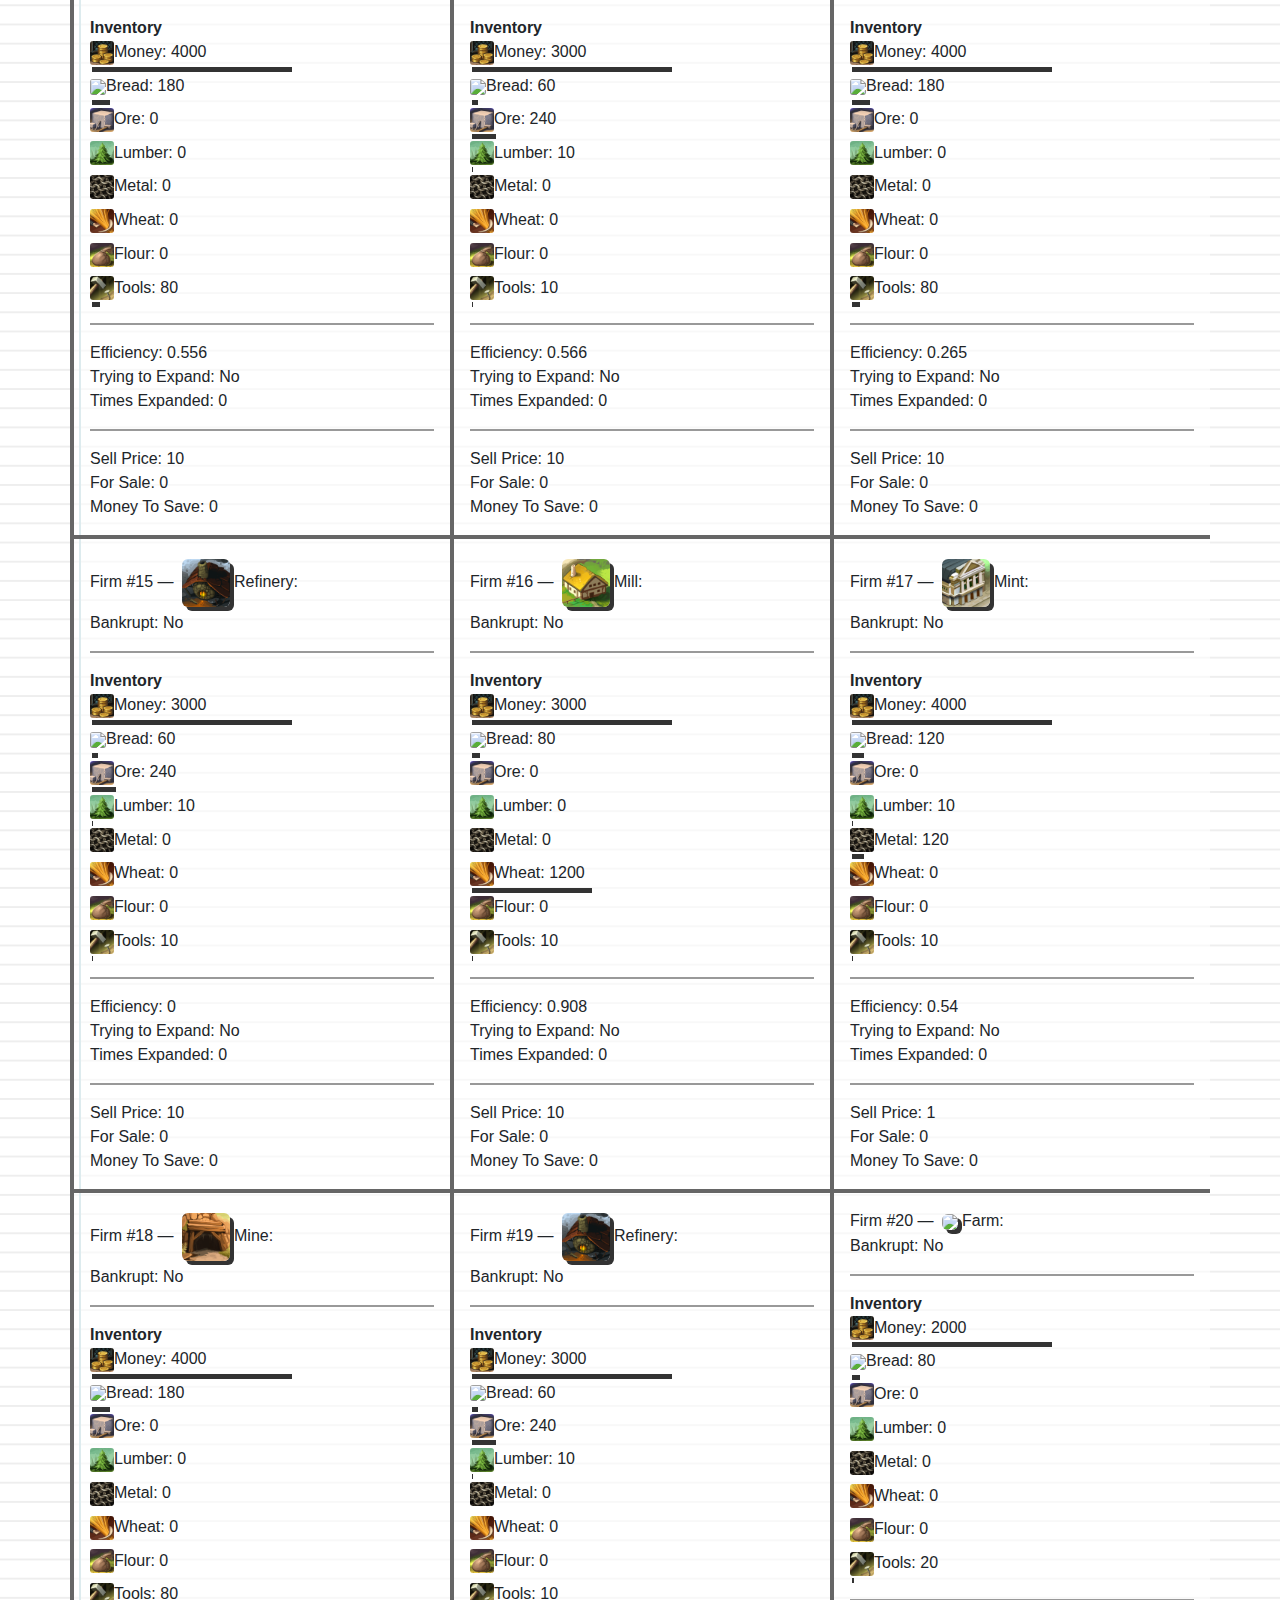
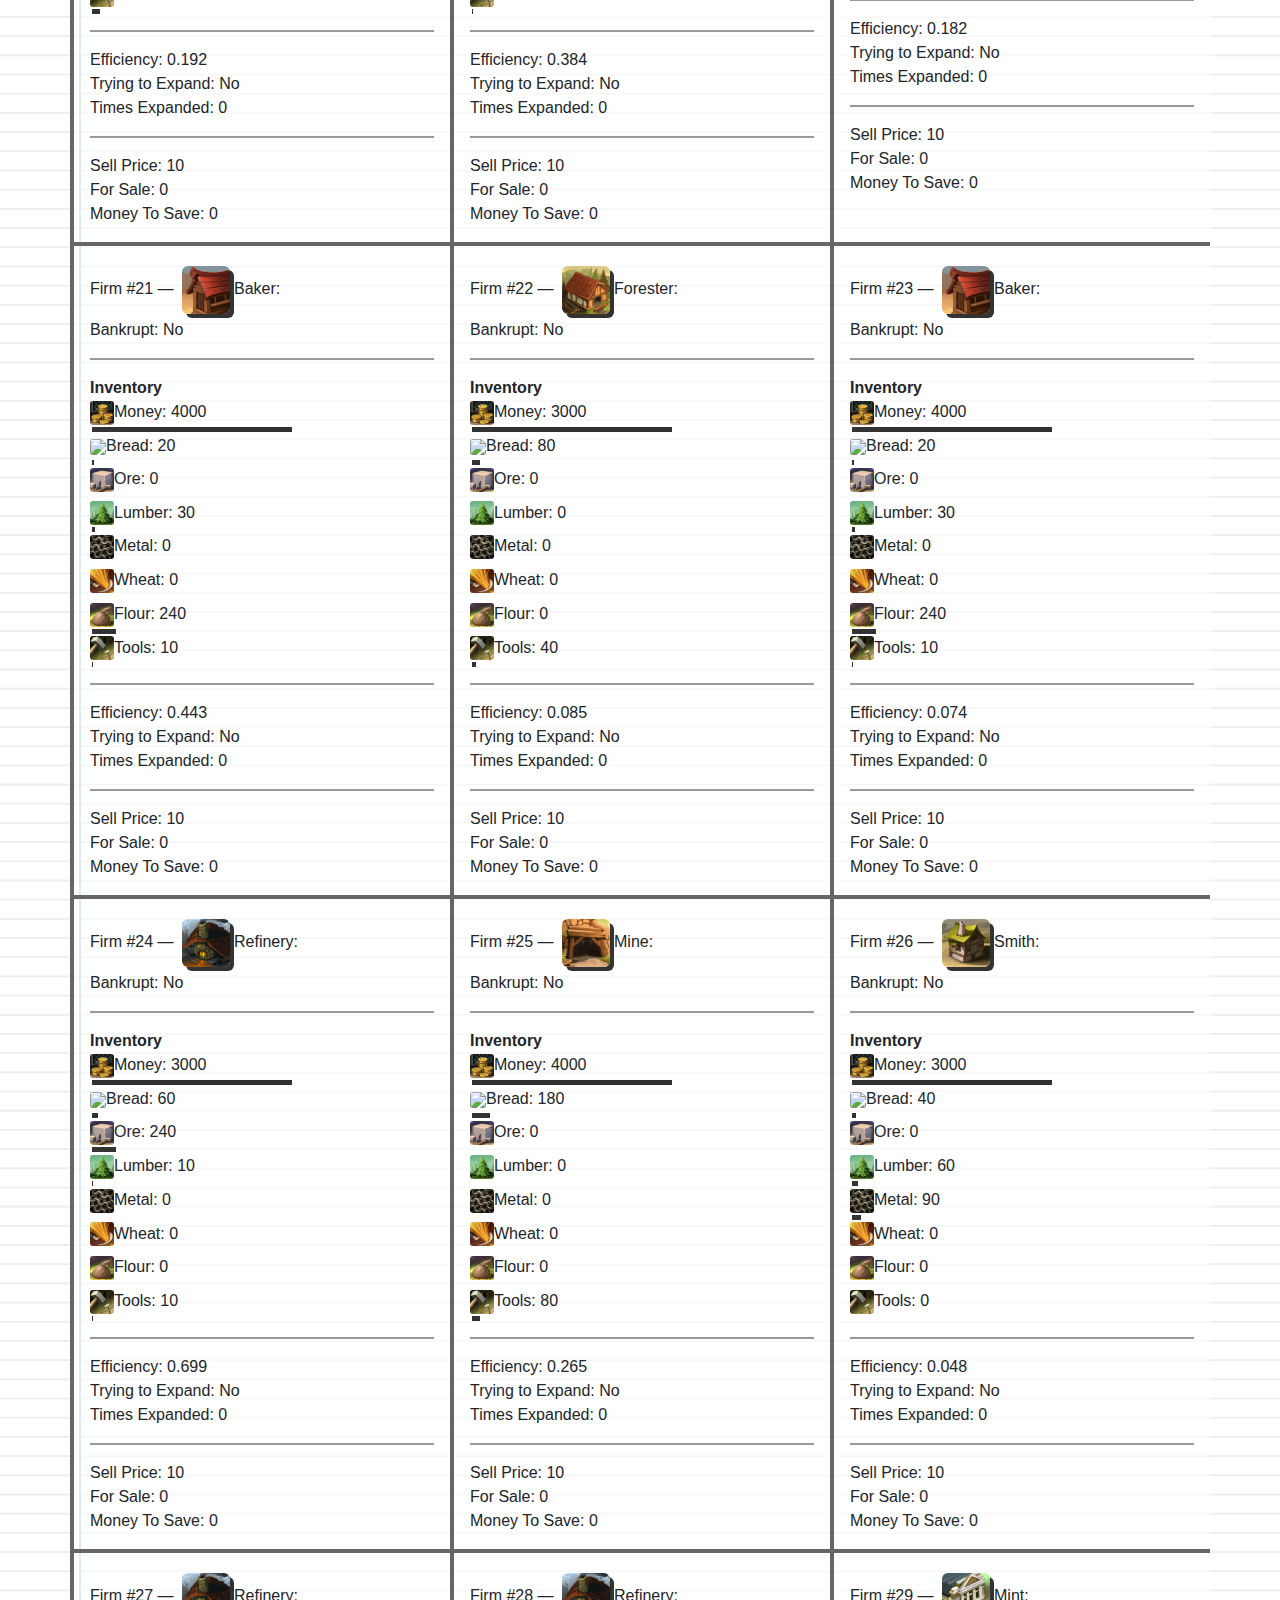
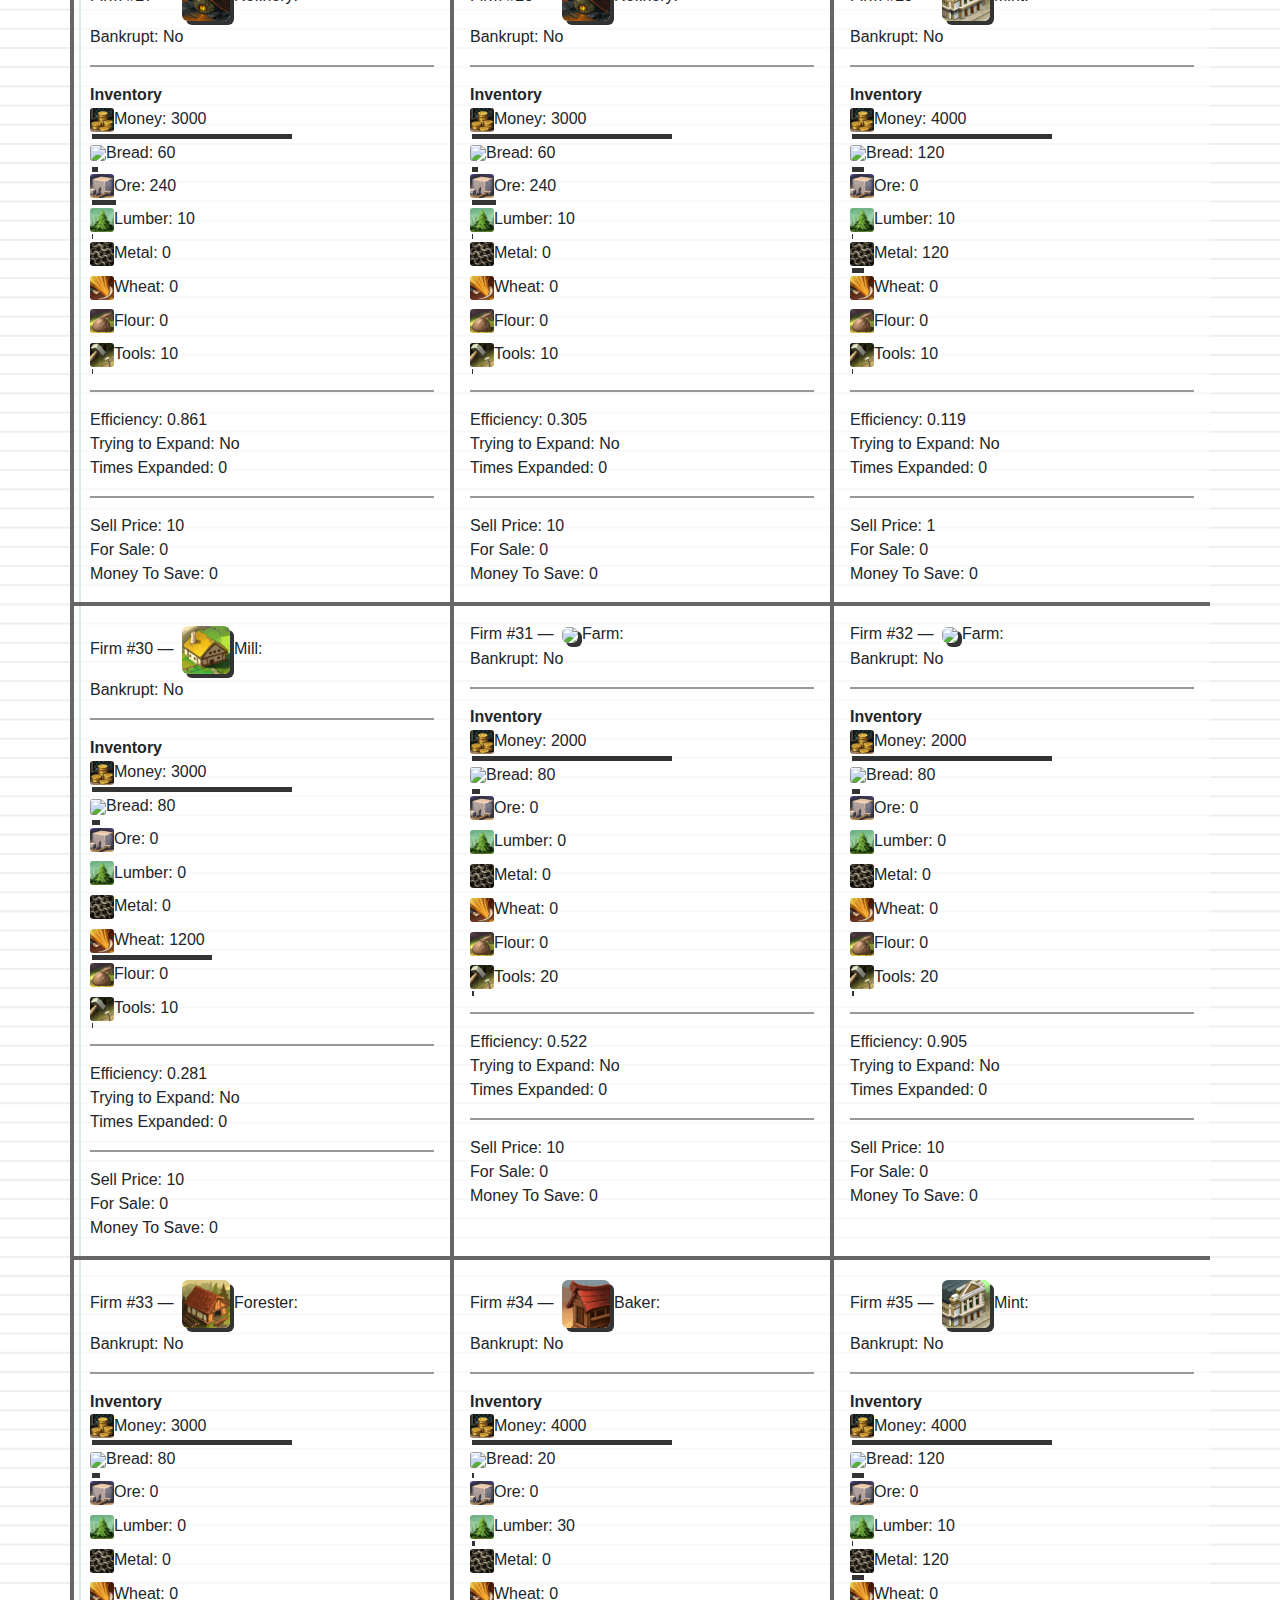
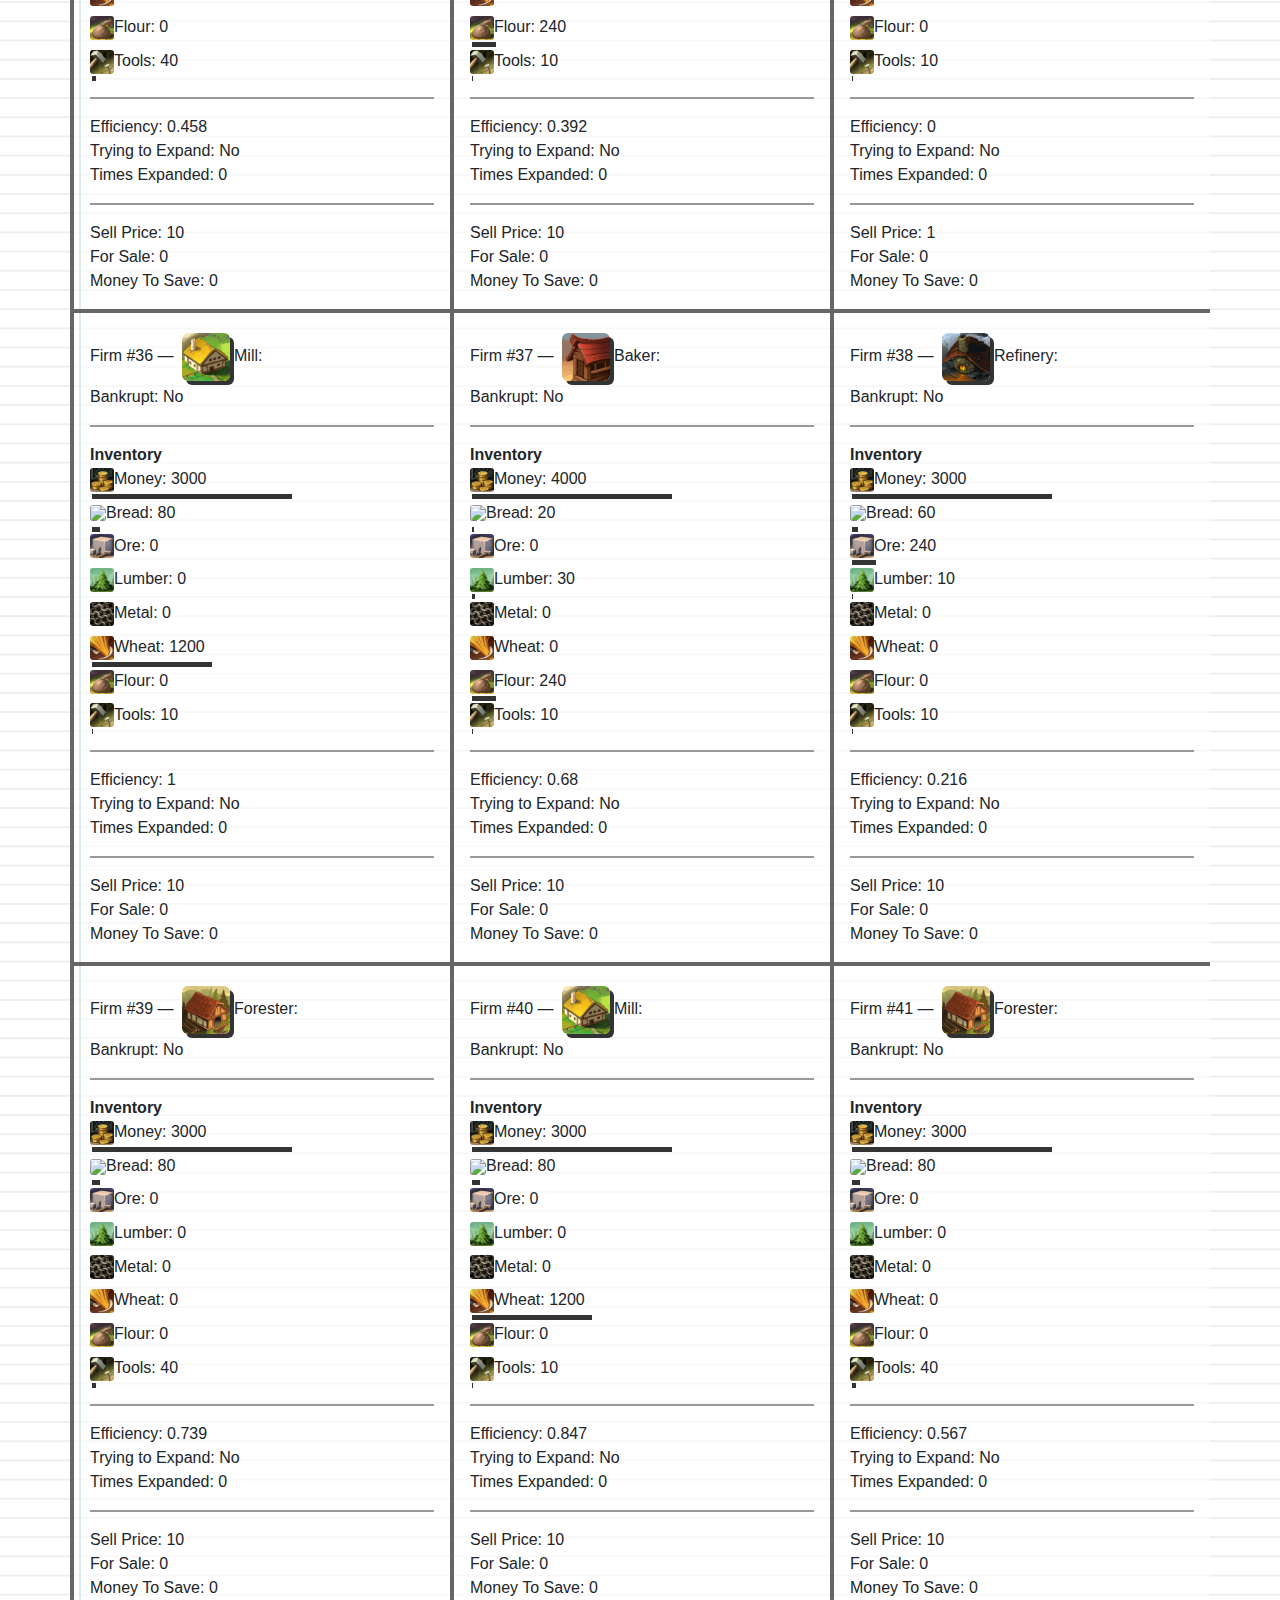
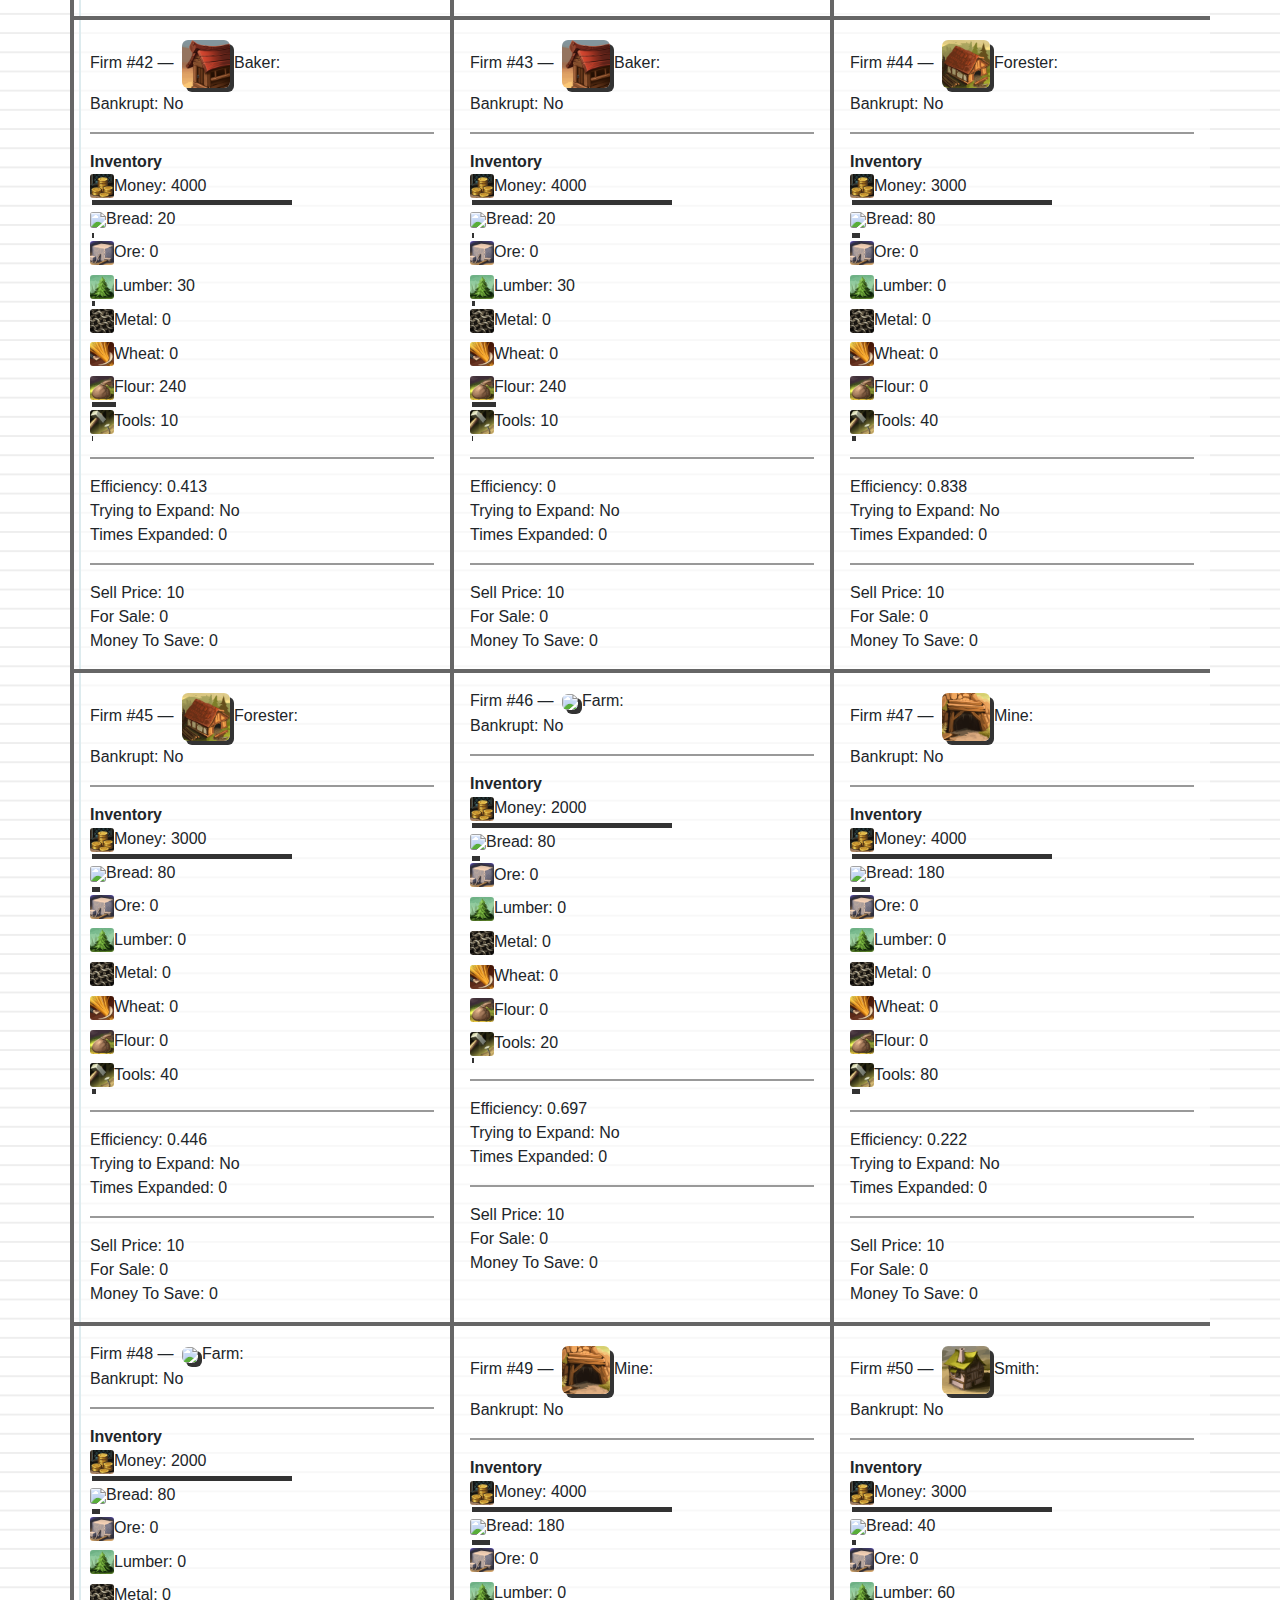
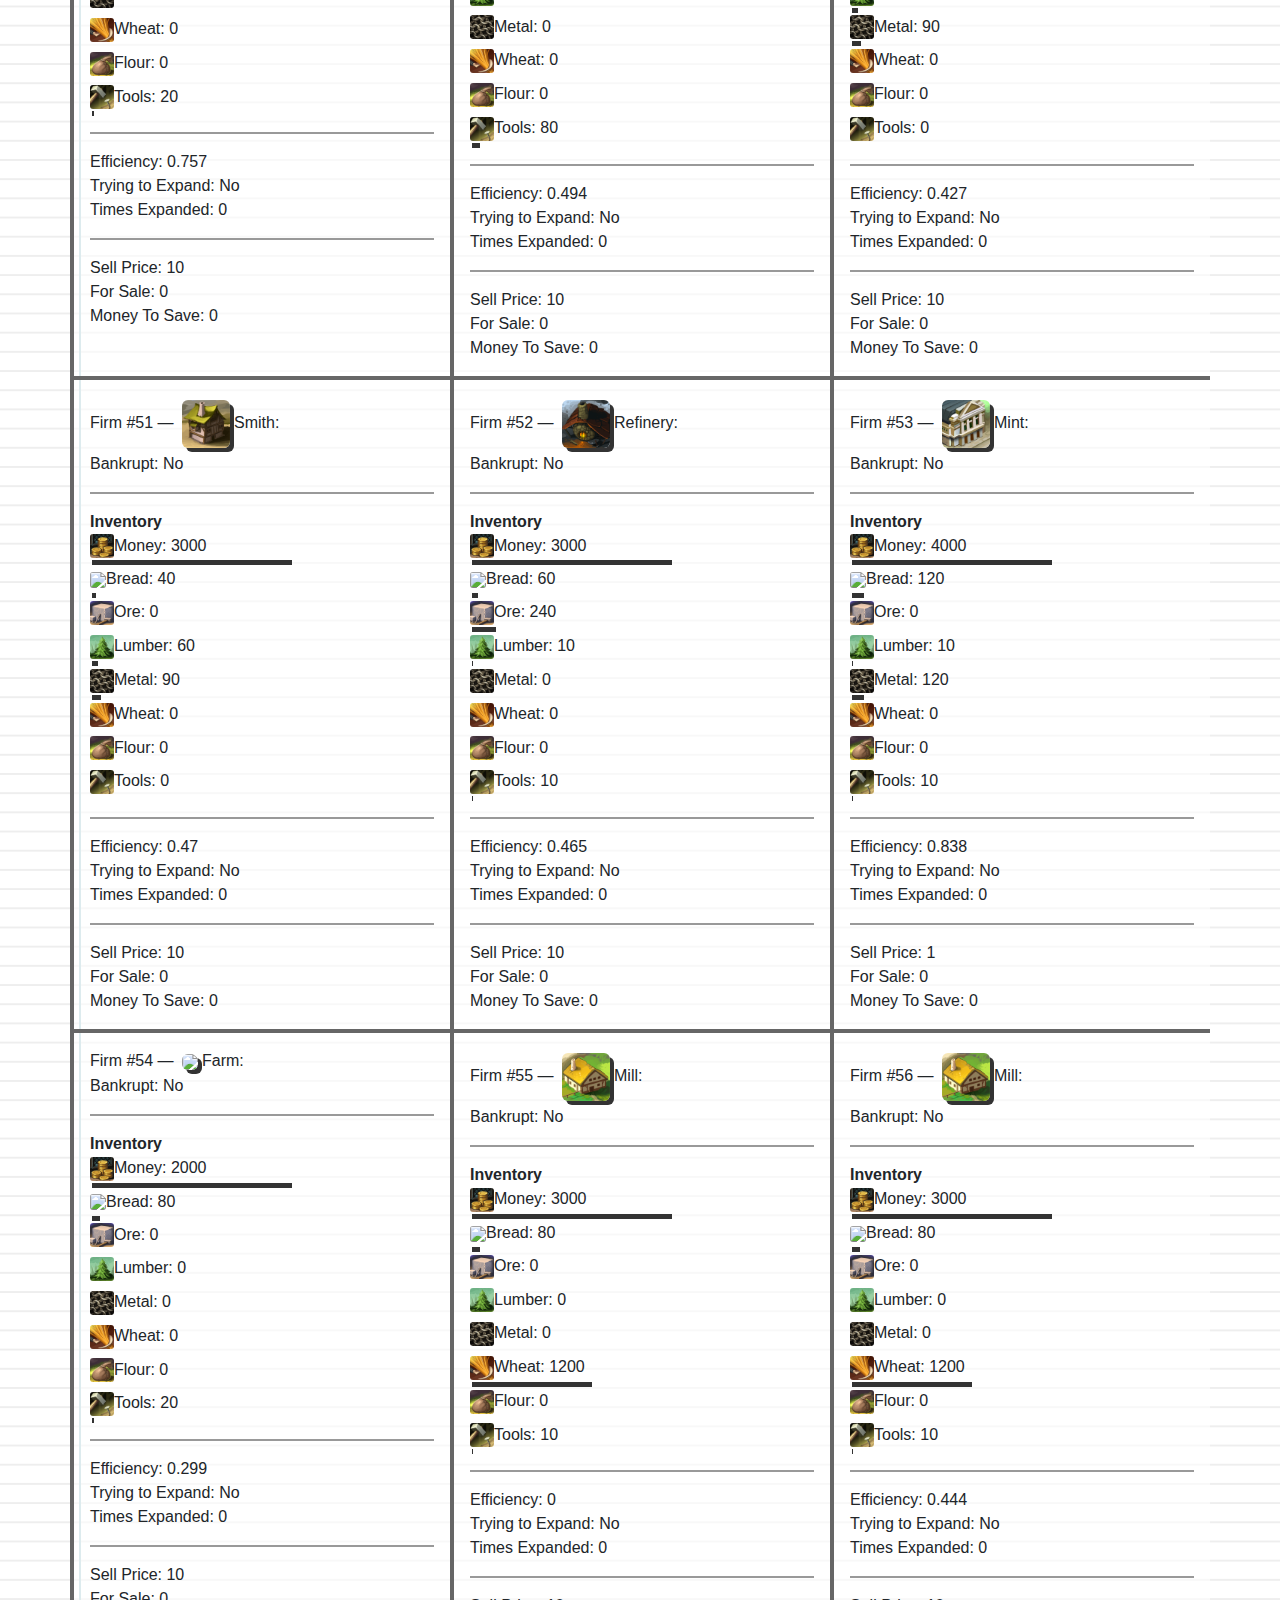
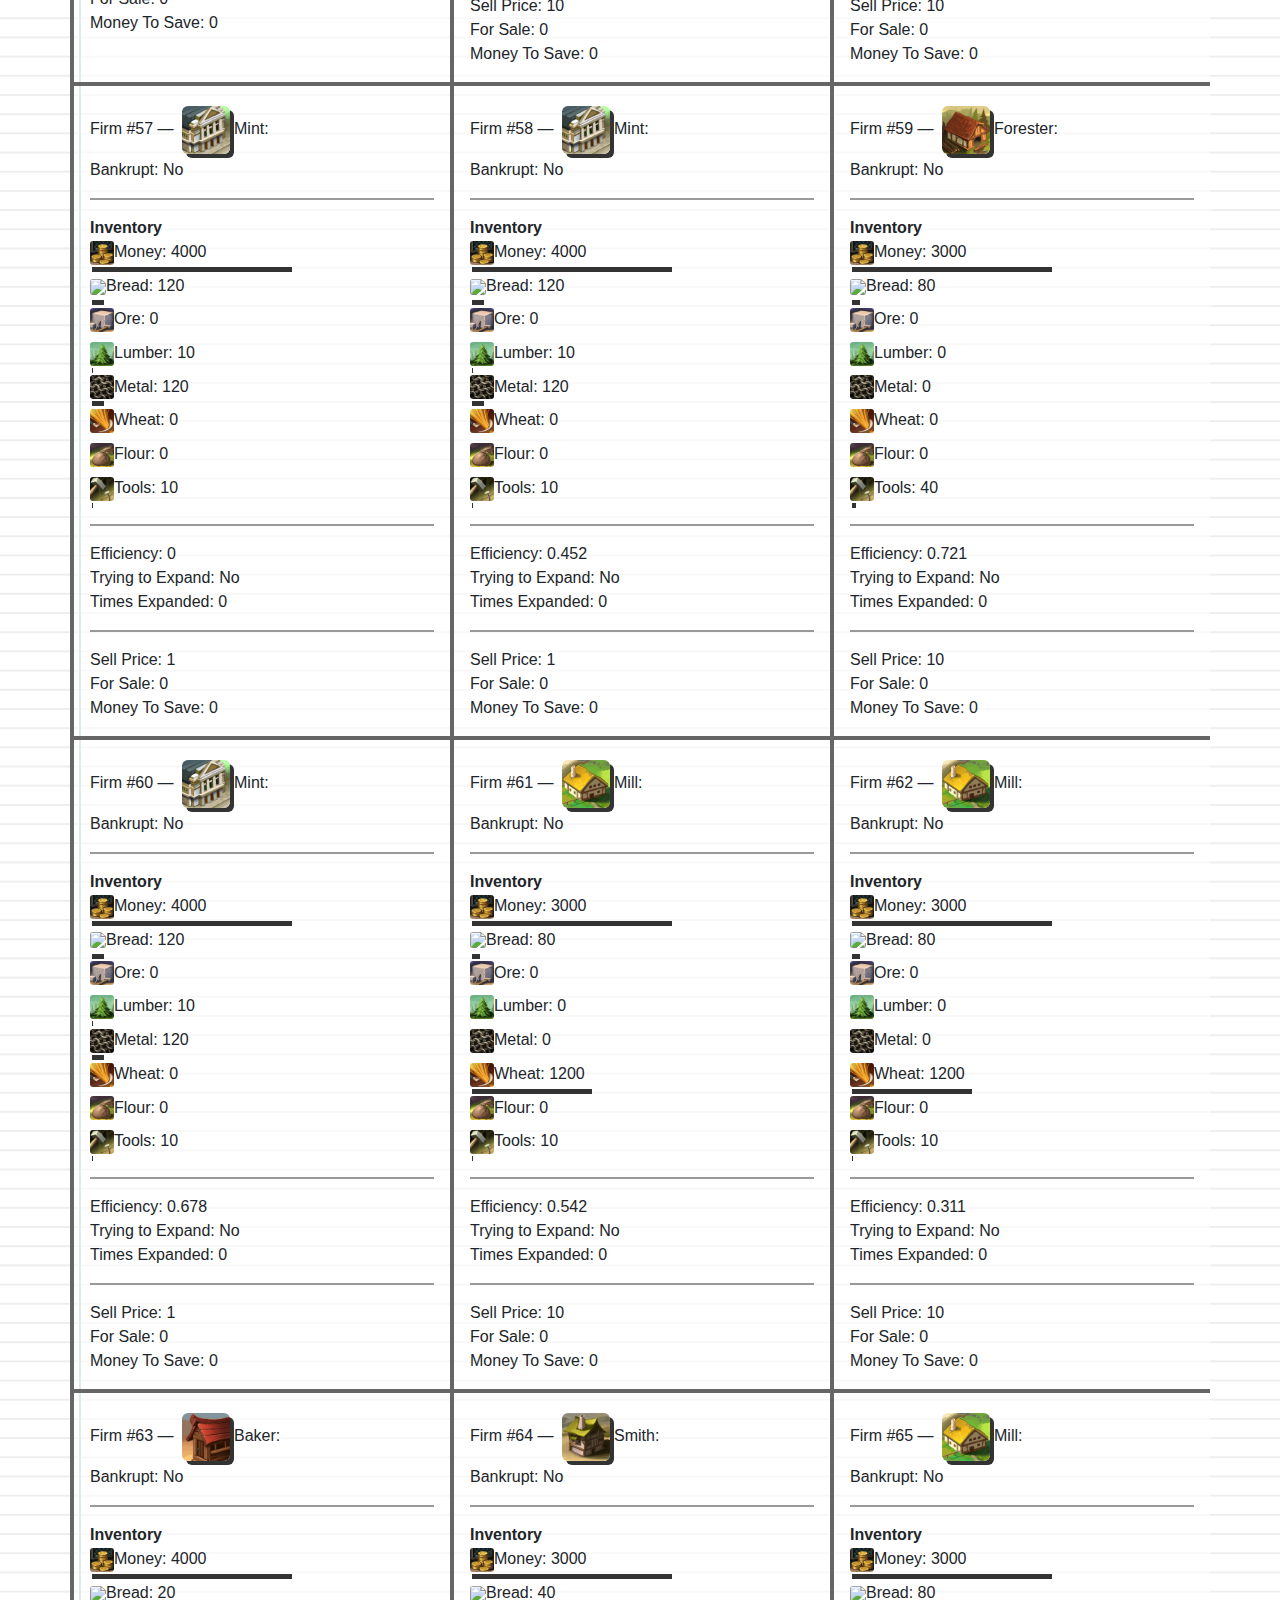
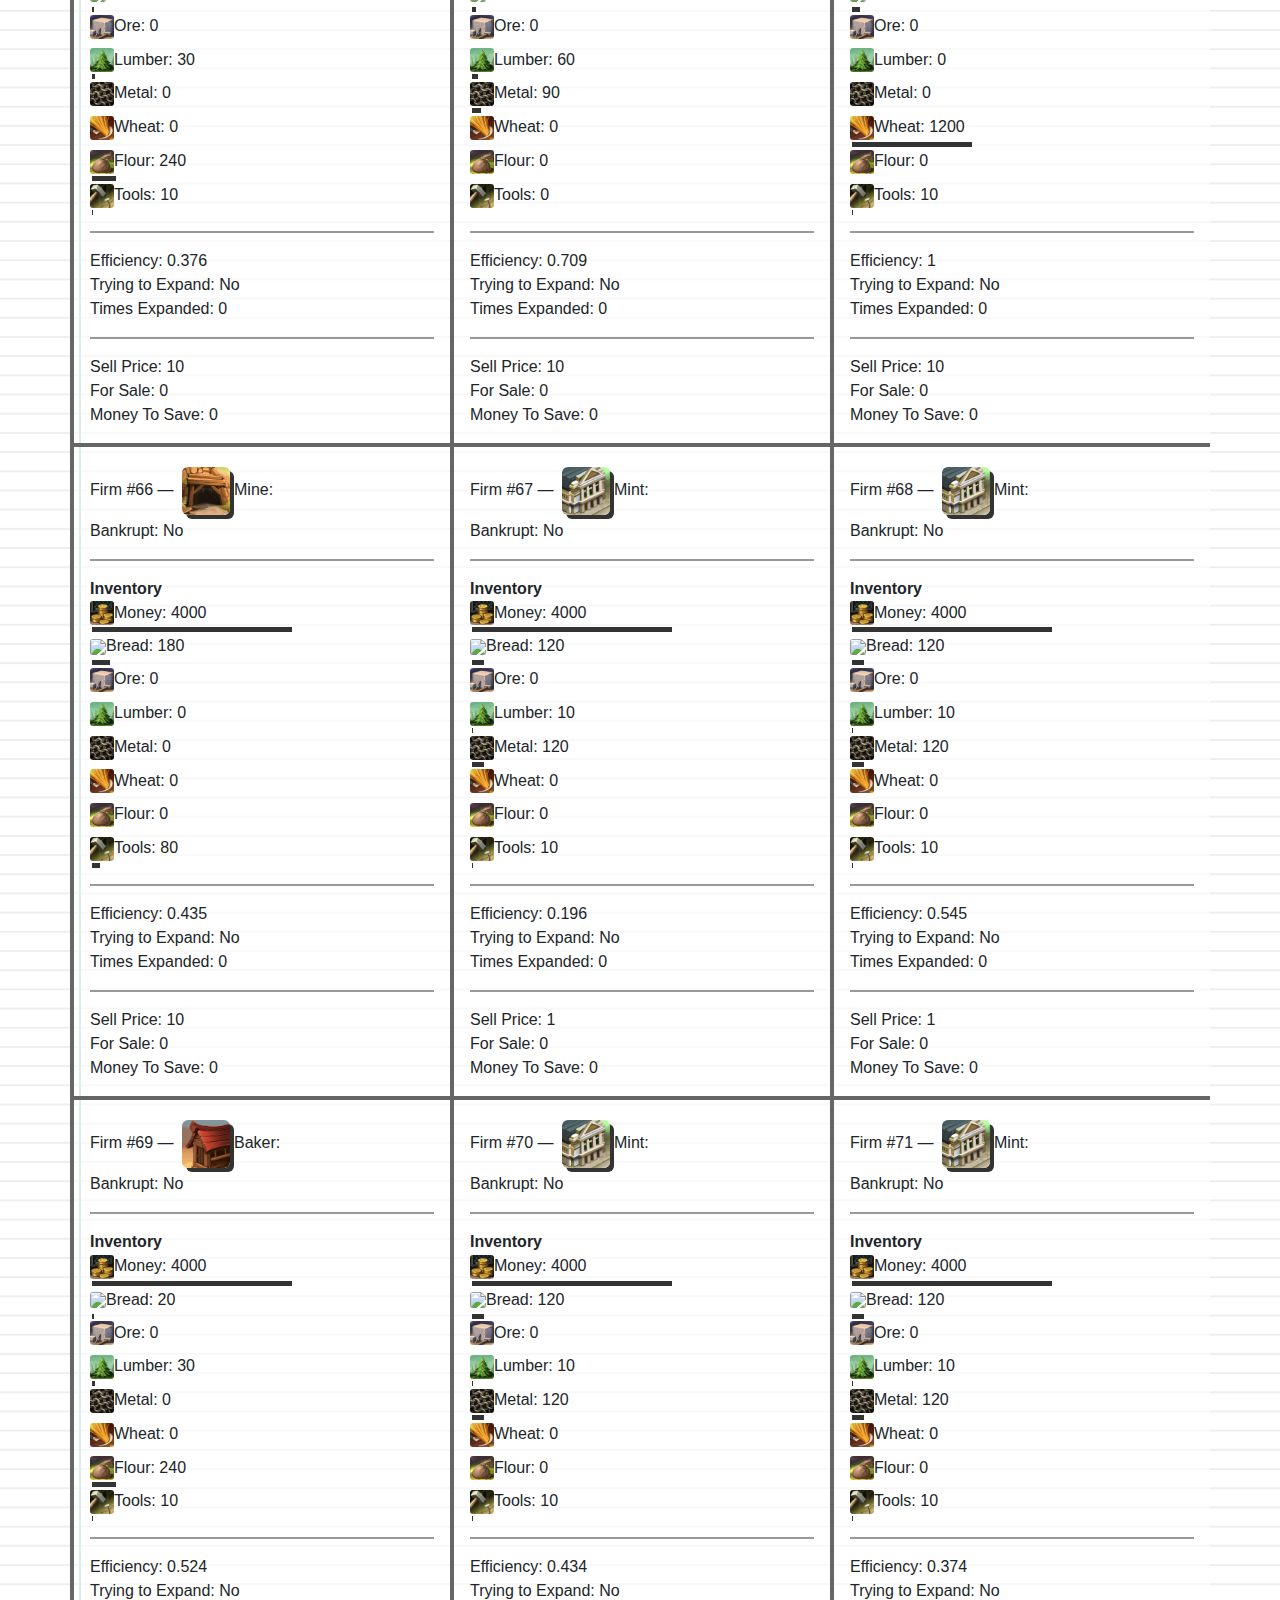
==== commit 94751952: "added player trading :)" ====
--- a/index.html
+++ b/index.html
@@ -62,8 +62,18 @@
 	<br>
 	<div class="tab-content">
 		<div class="tab-pane fade show" id="trading" role="tabpanel" aria-labelledby="trading-tab">
-			<h5>Trade:</h5>
-			<table id="trade-table"></table>	
+			<h5>Orders:</h5>
+			<table id="trade-table"></table>
+			<br>
+			<h5>Order Settings:</h5>
+			<div class="custom-control custom-switch">
+				<input id="clear-trade-input-switch" type="checkbox" class="custom-control-input">
+				<label class="custom-control-label" for="clear-trade-input-switch">Clear input after 1 market cycle</label>
+			</div>
+			<details open>
+				<summary class="btn">Order History:</summary>
+				<div id="order-history-display"></div>
+			</details>
 		</div>
 		<div class="tab-pane fade show" id="firms" role="tabpanel" aria-labelledby="firms-tab">
 			<h5>Firms:</h5>
--- a/css/styles.css
+++ b/css/styles.css
@@ -88,4 +88,13 @@
 	bottom: 25px;
 	right: 25px;
 	z-index: 99;
+}
+
+/*bootstrap custom toggle switch*/
+/*making the buy/sell switches always appear "on" with our current theme color*/
+.buy-sell-switch + .custom-control-label:before {
+	background: #abced4 !important;
+}
+.buy-sell-switch + .custom-control-label:after {
+	background: white !important;
 }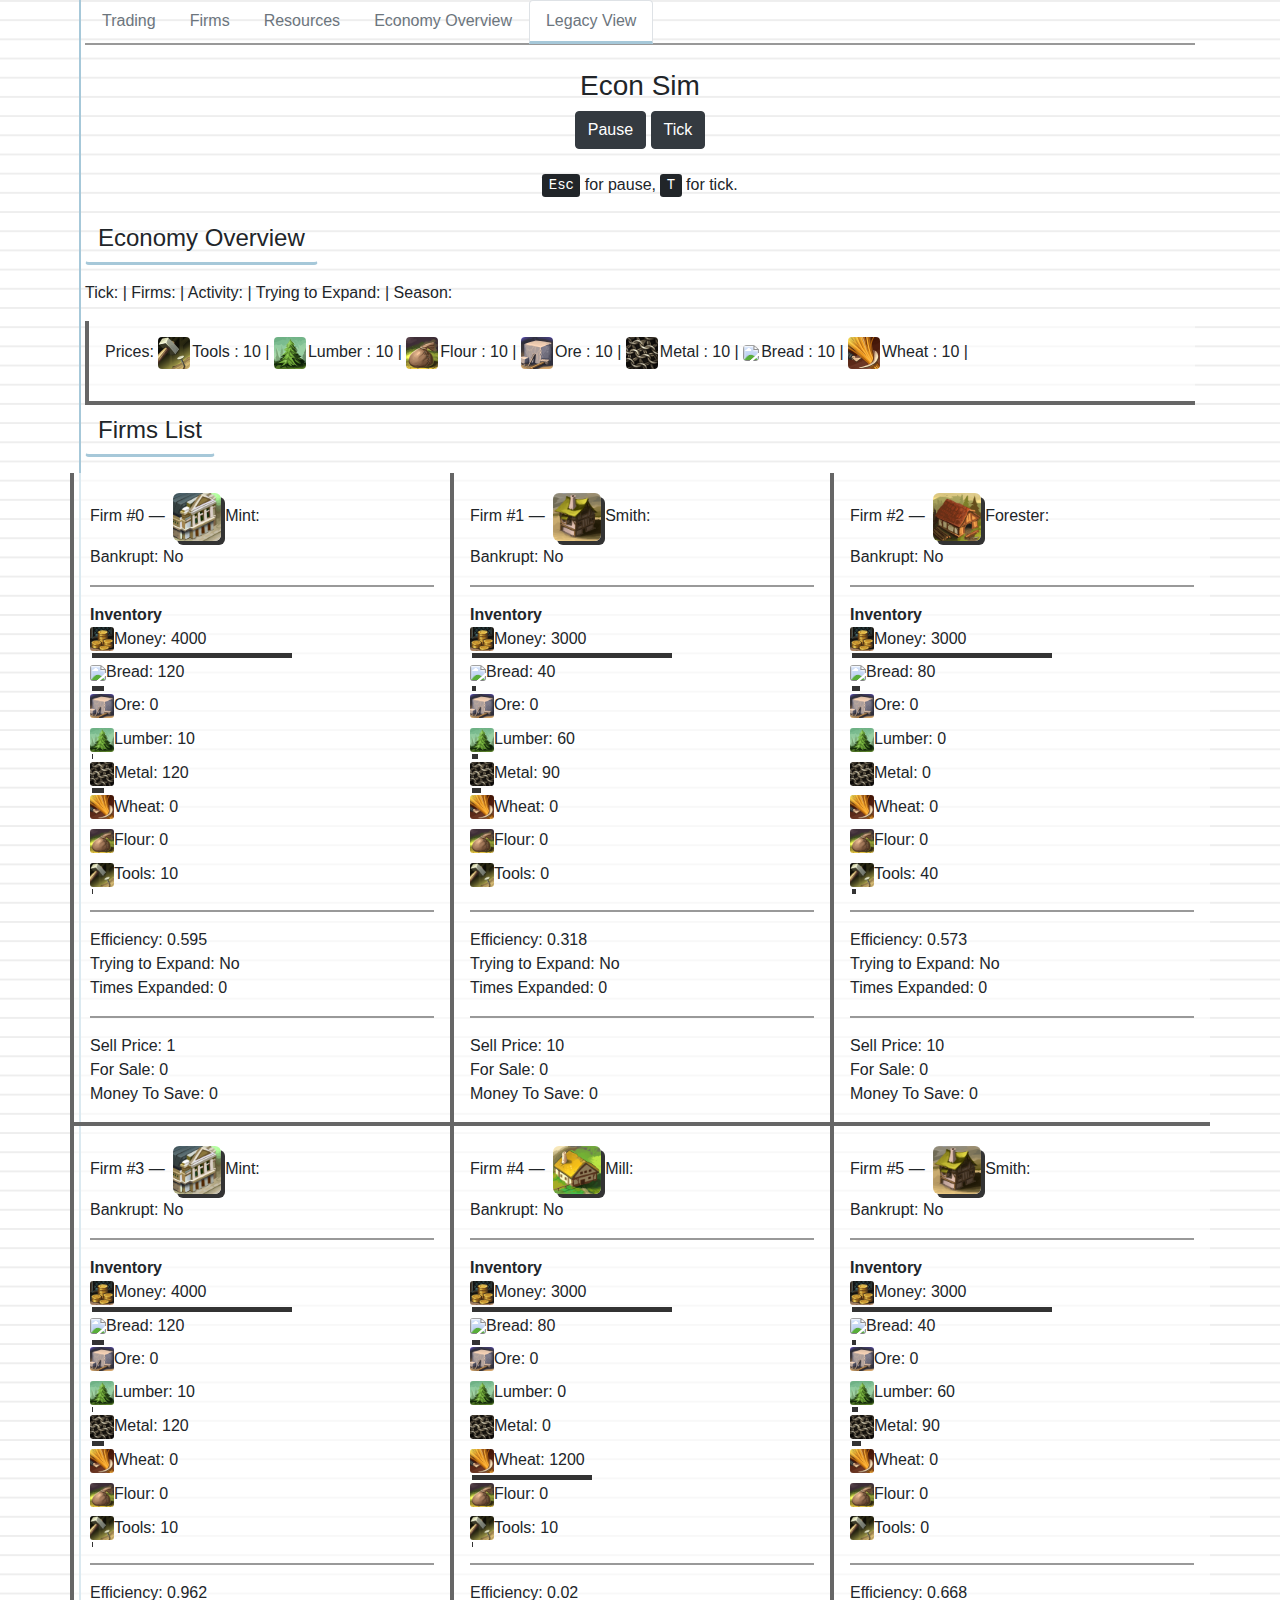
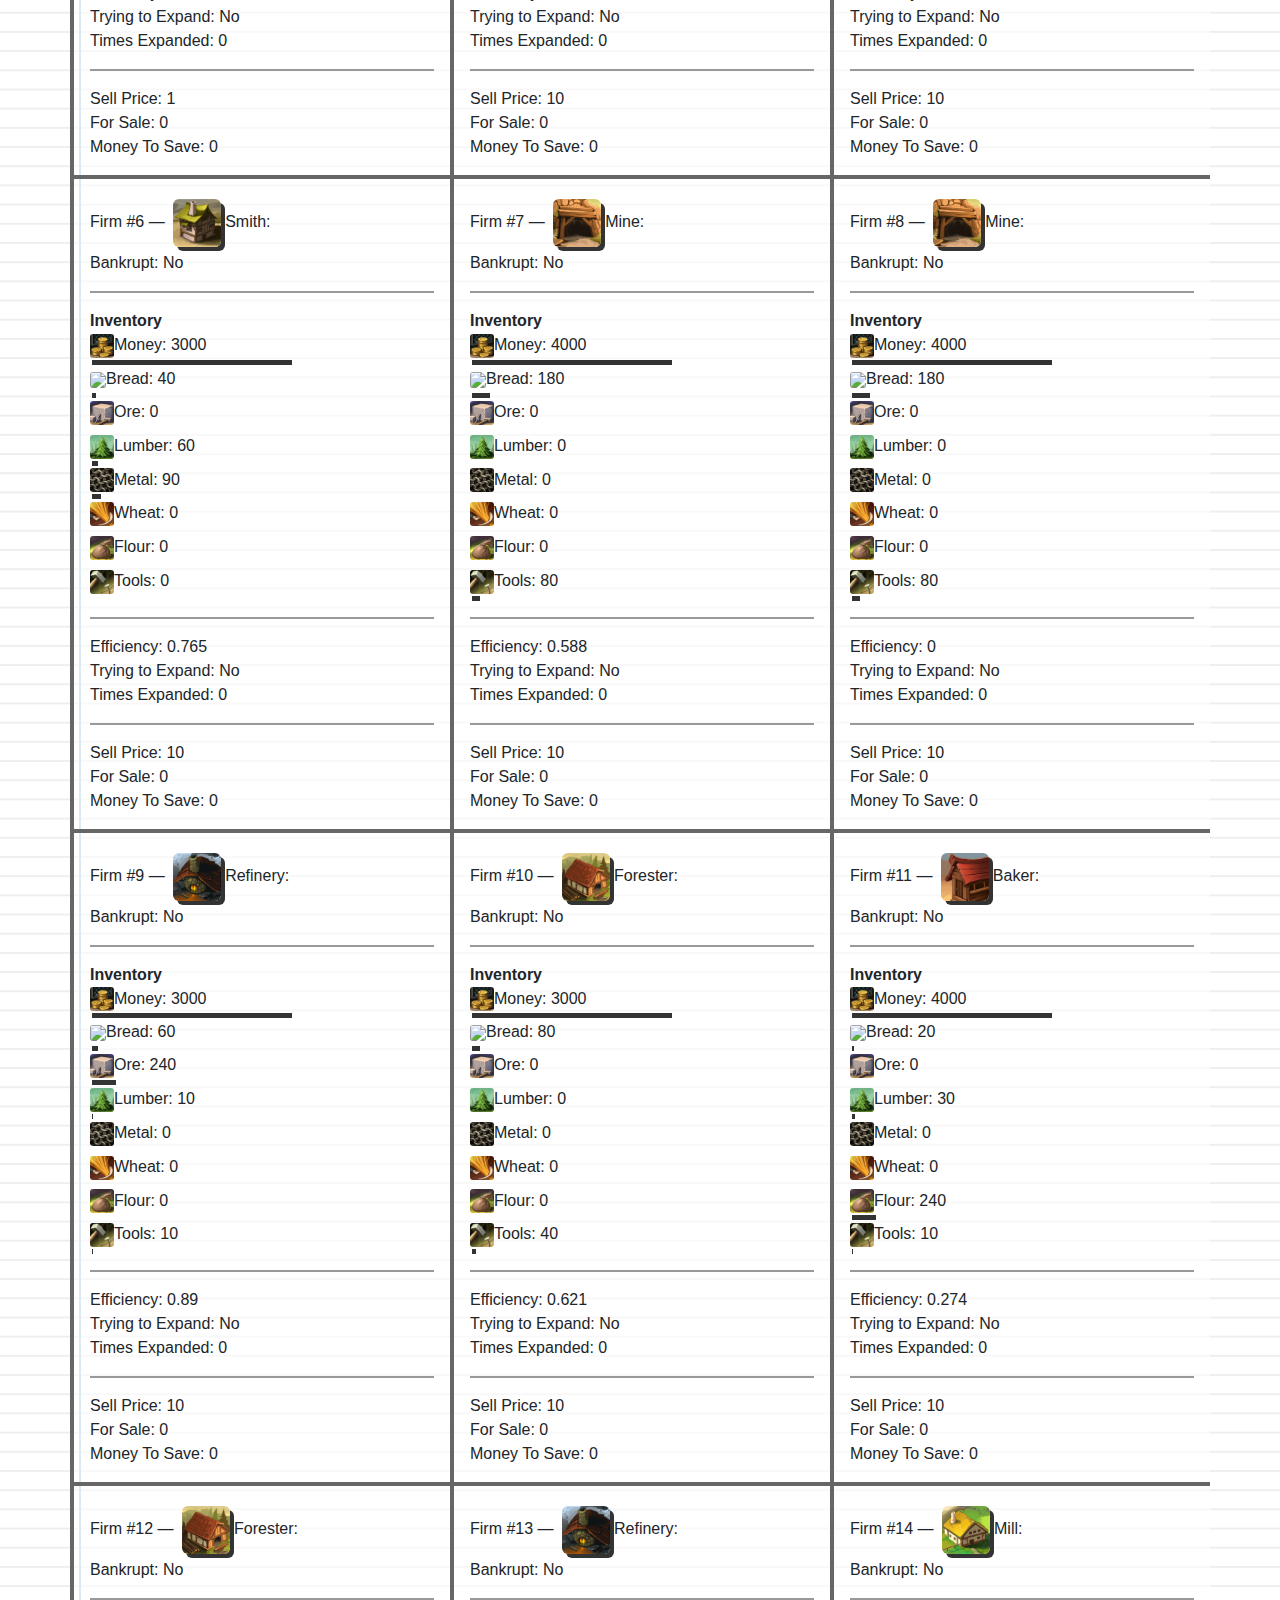
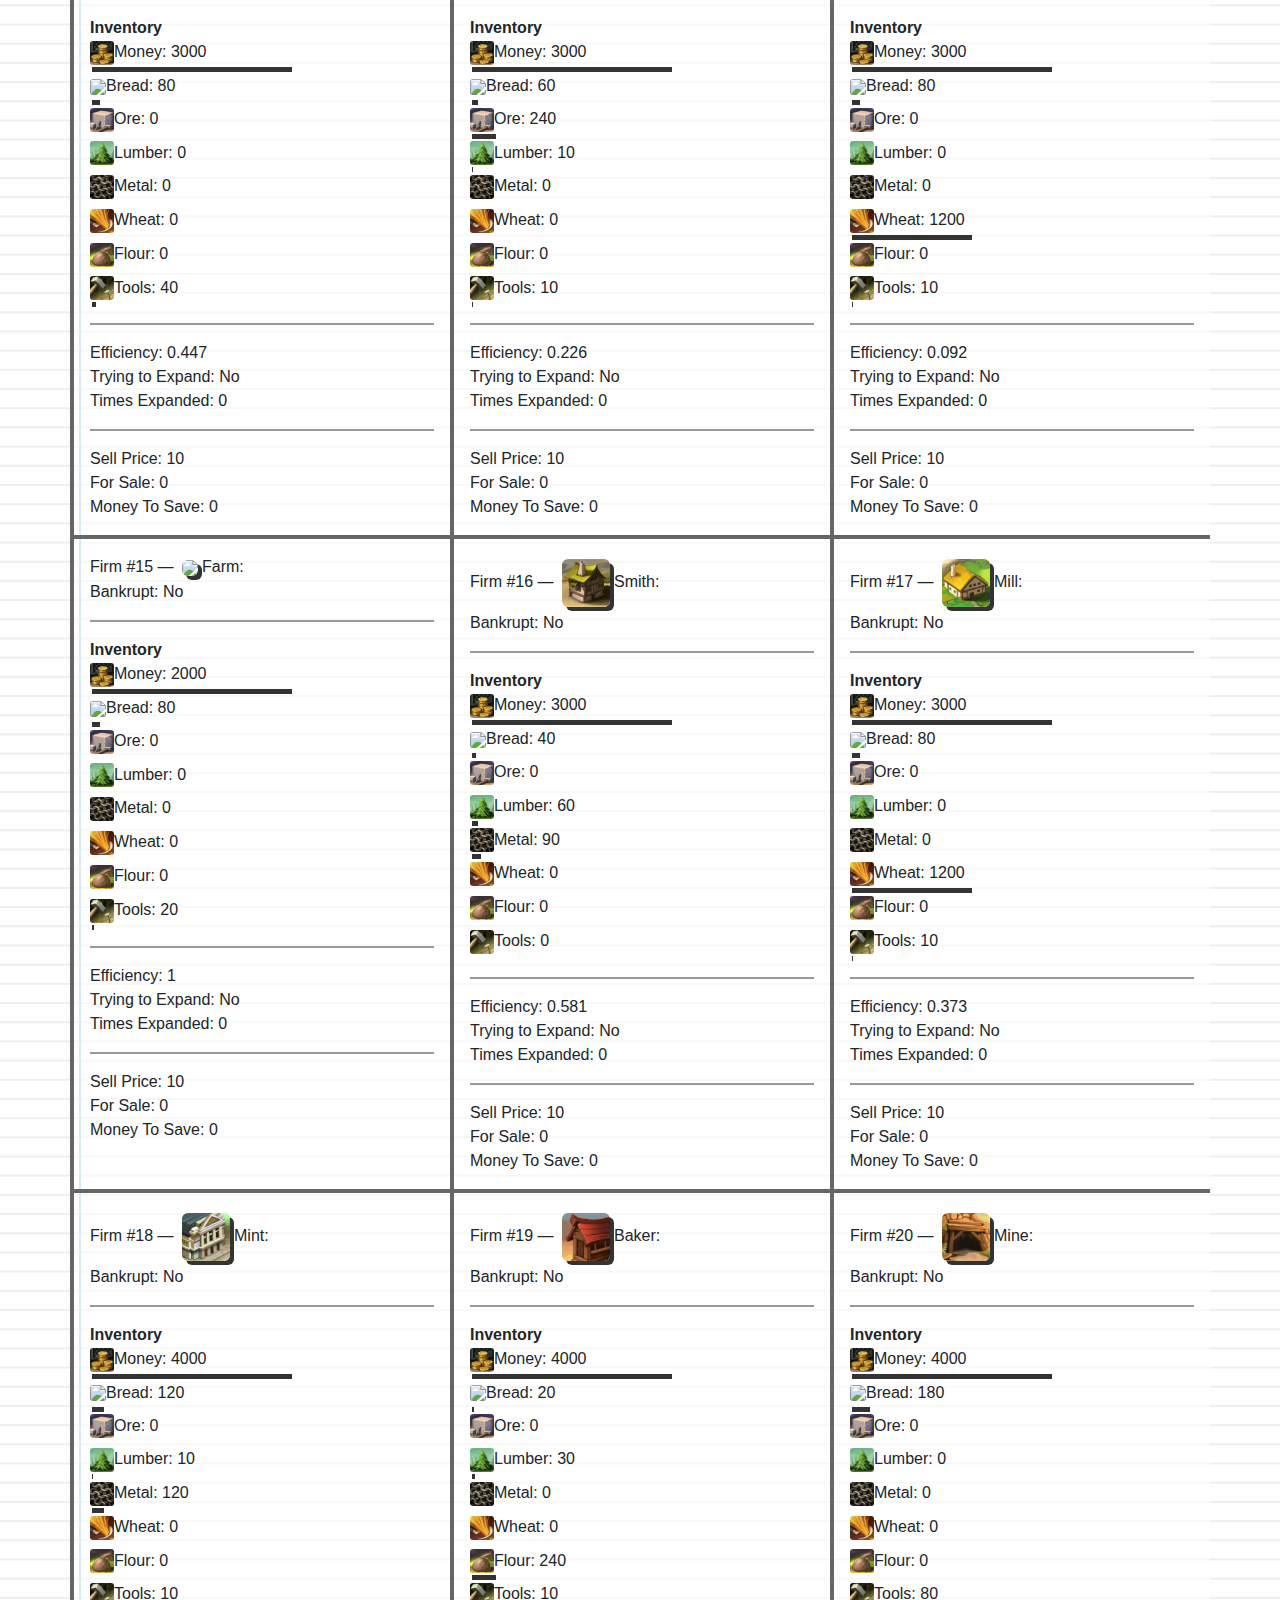
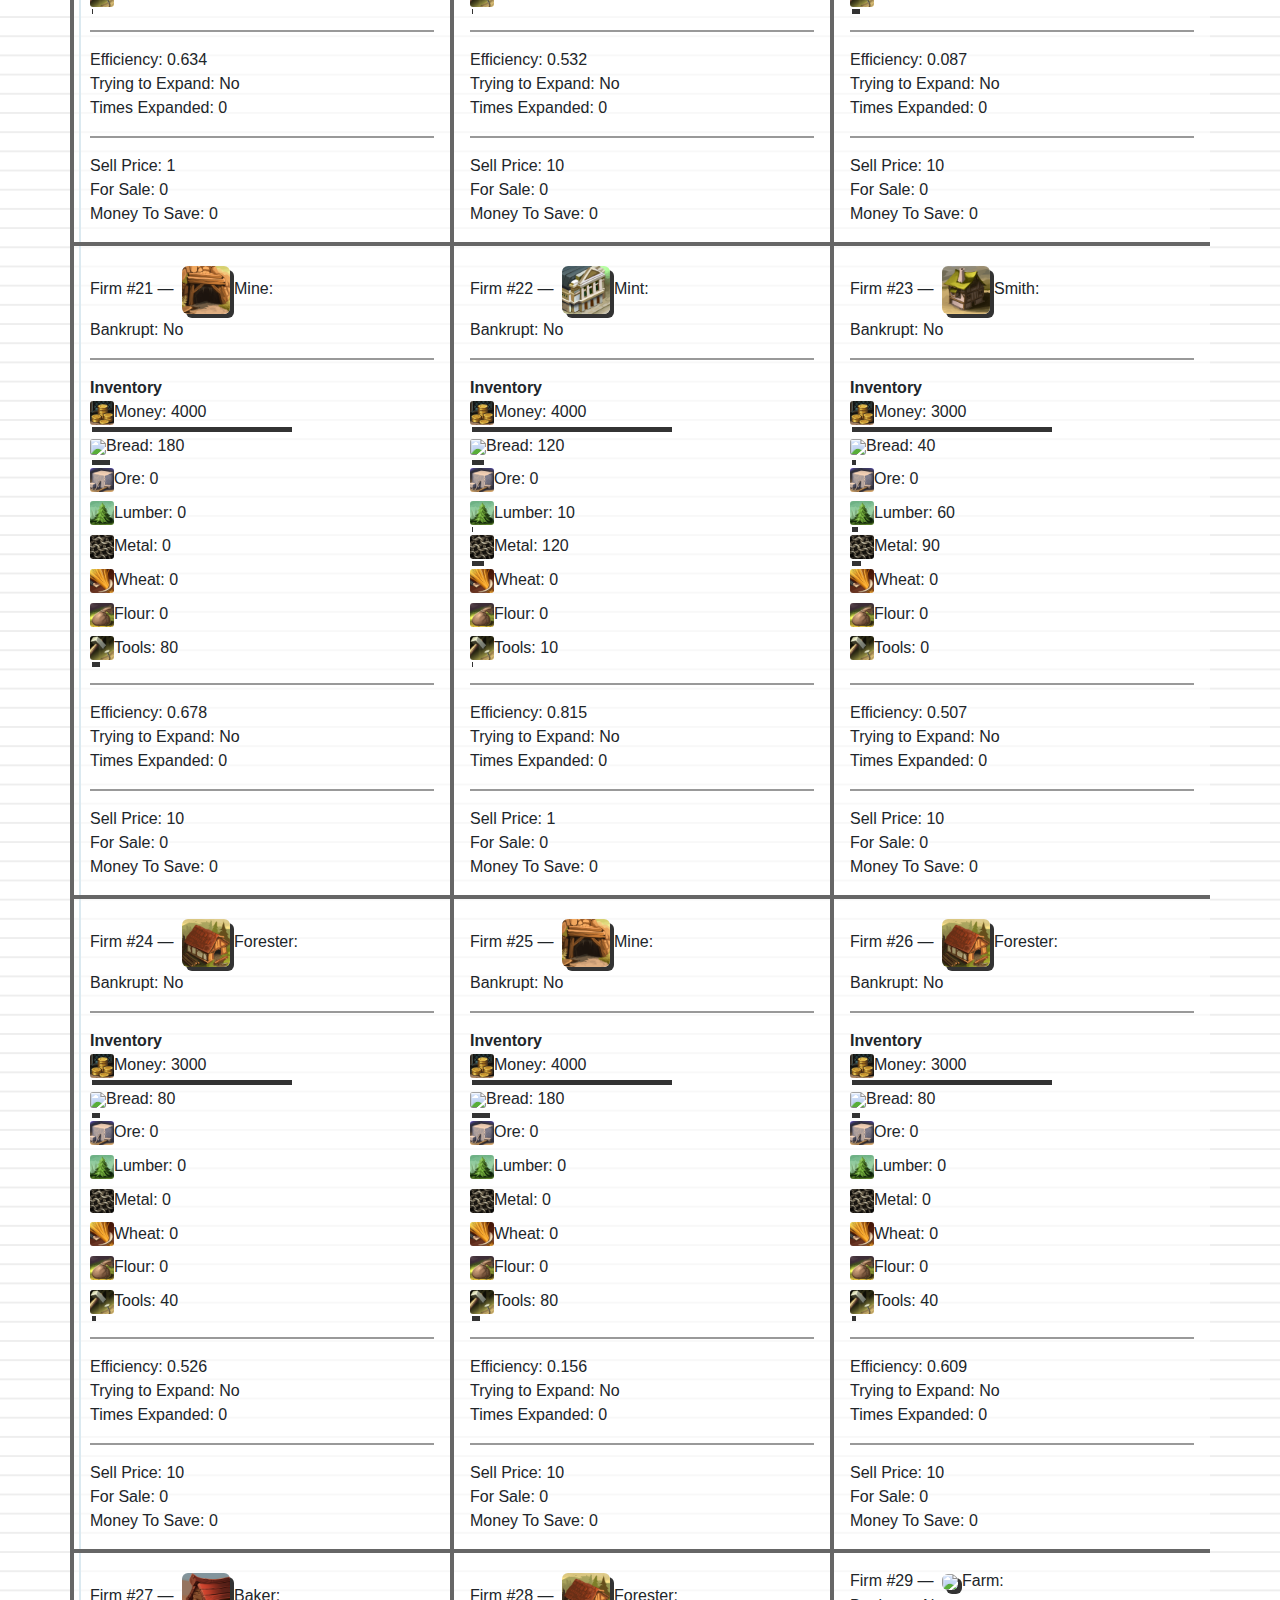
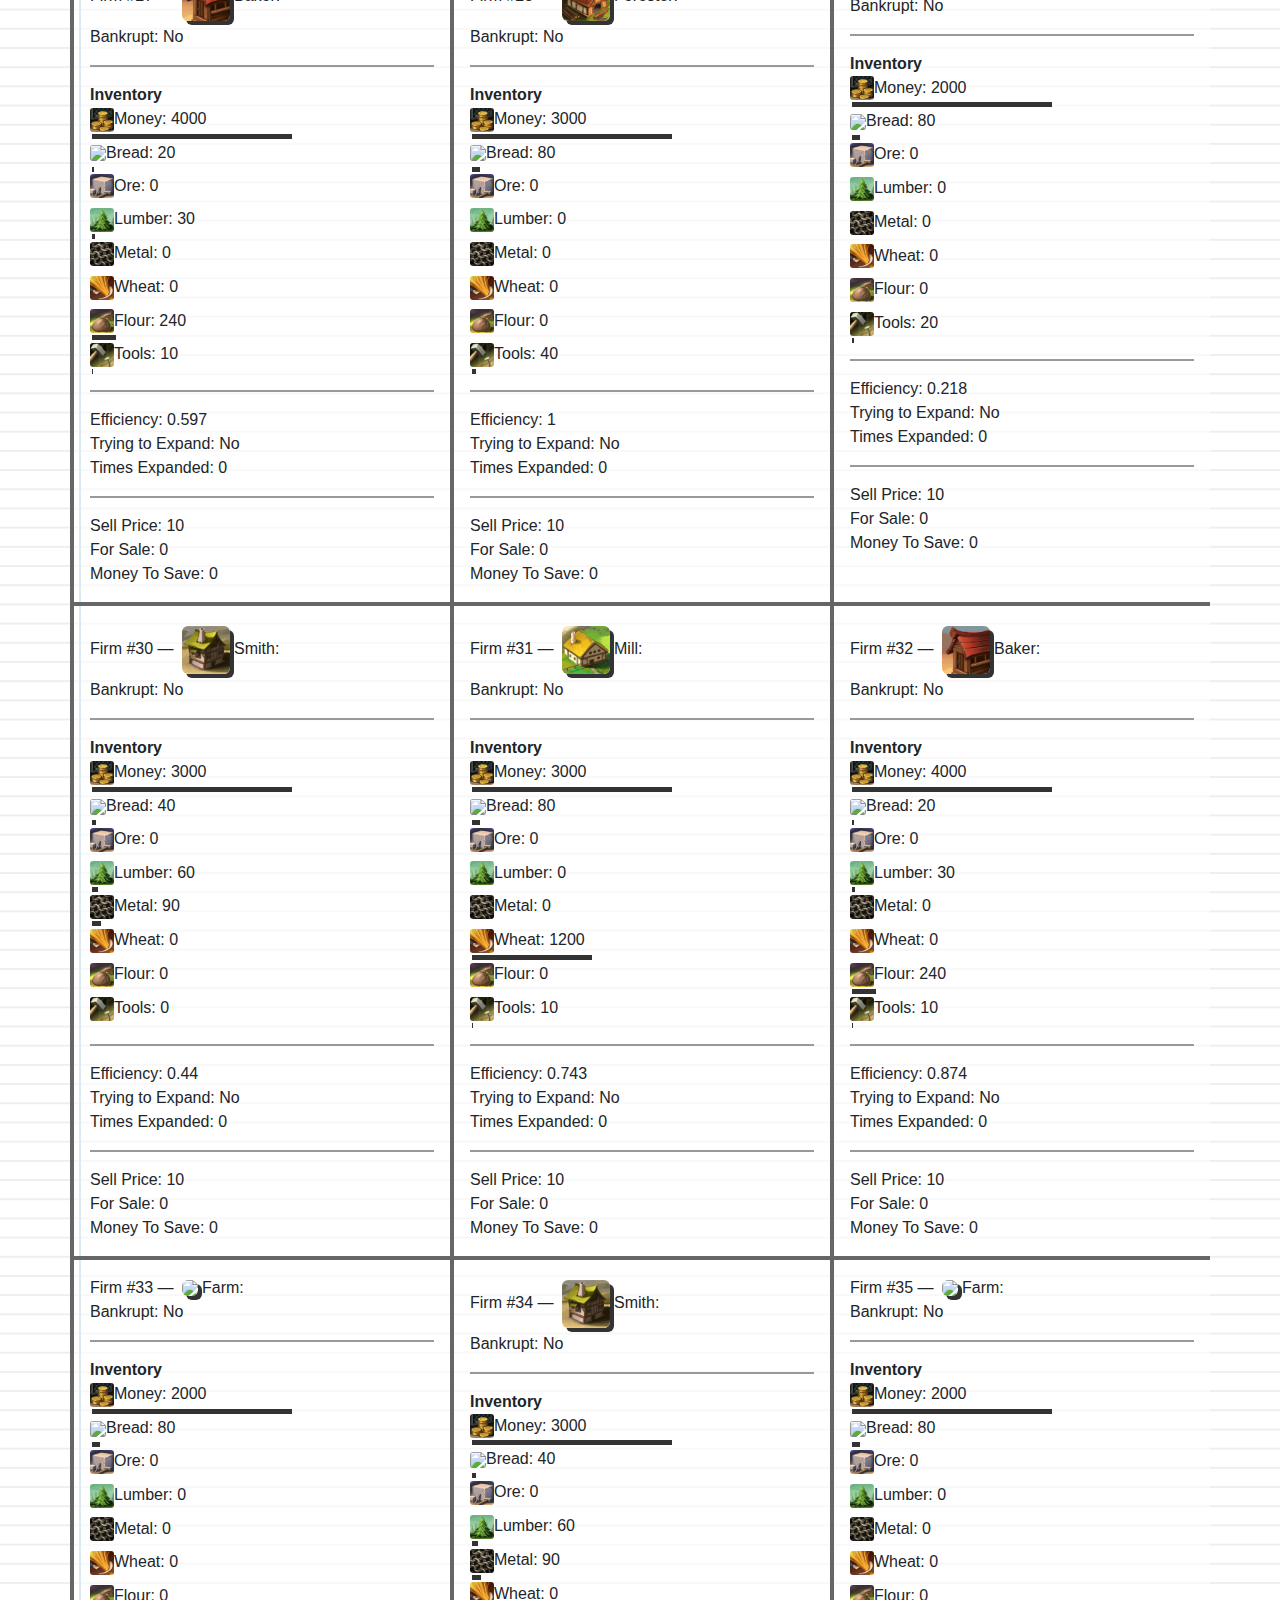
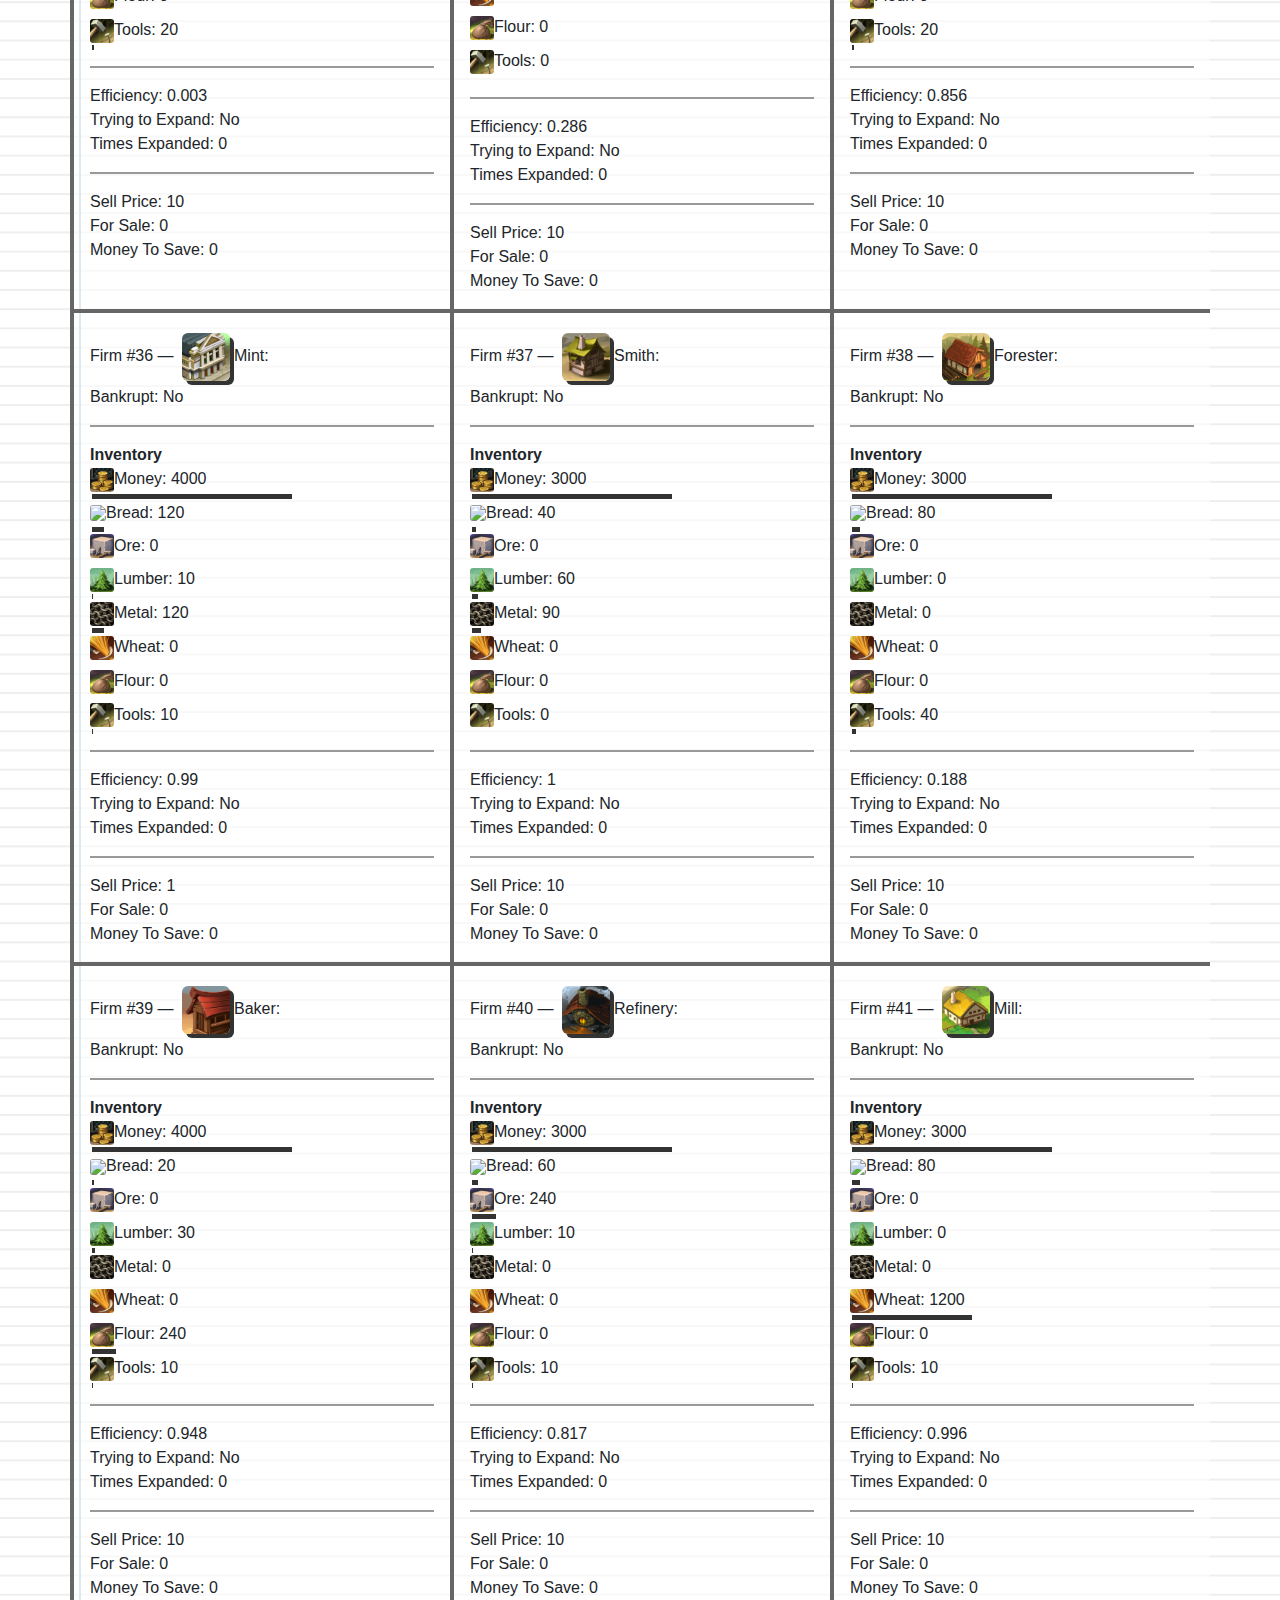
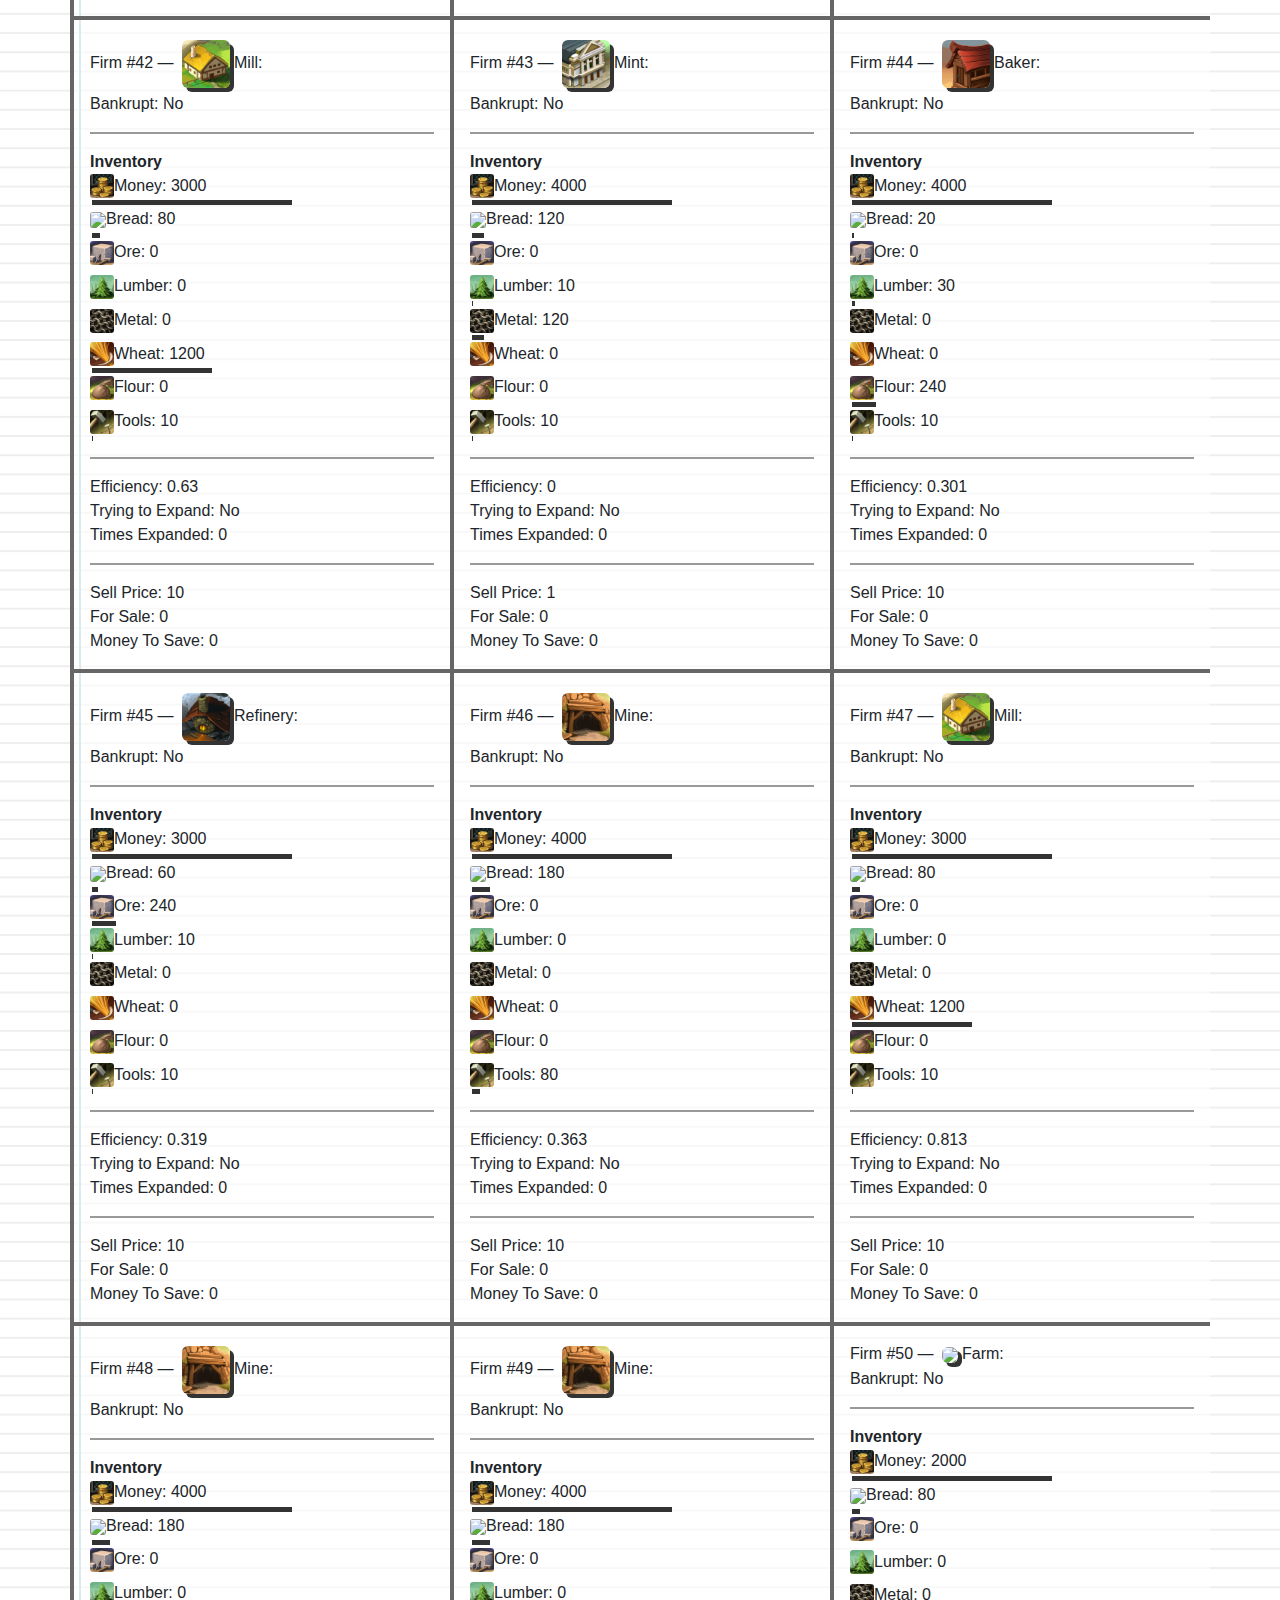
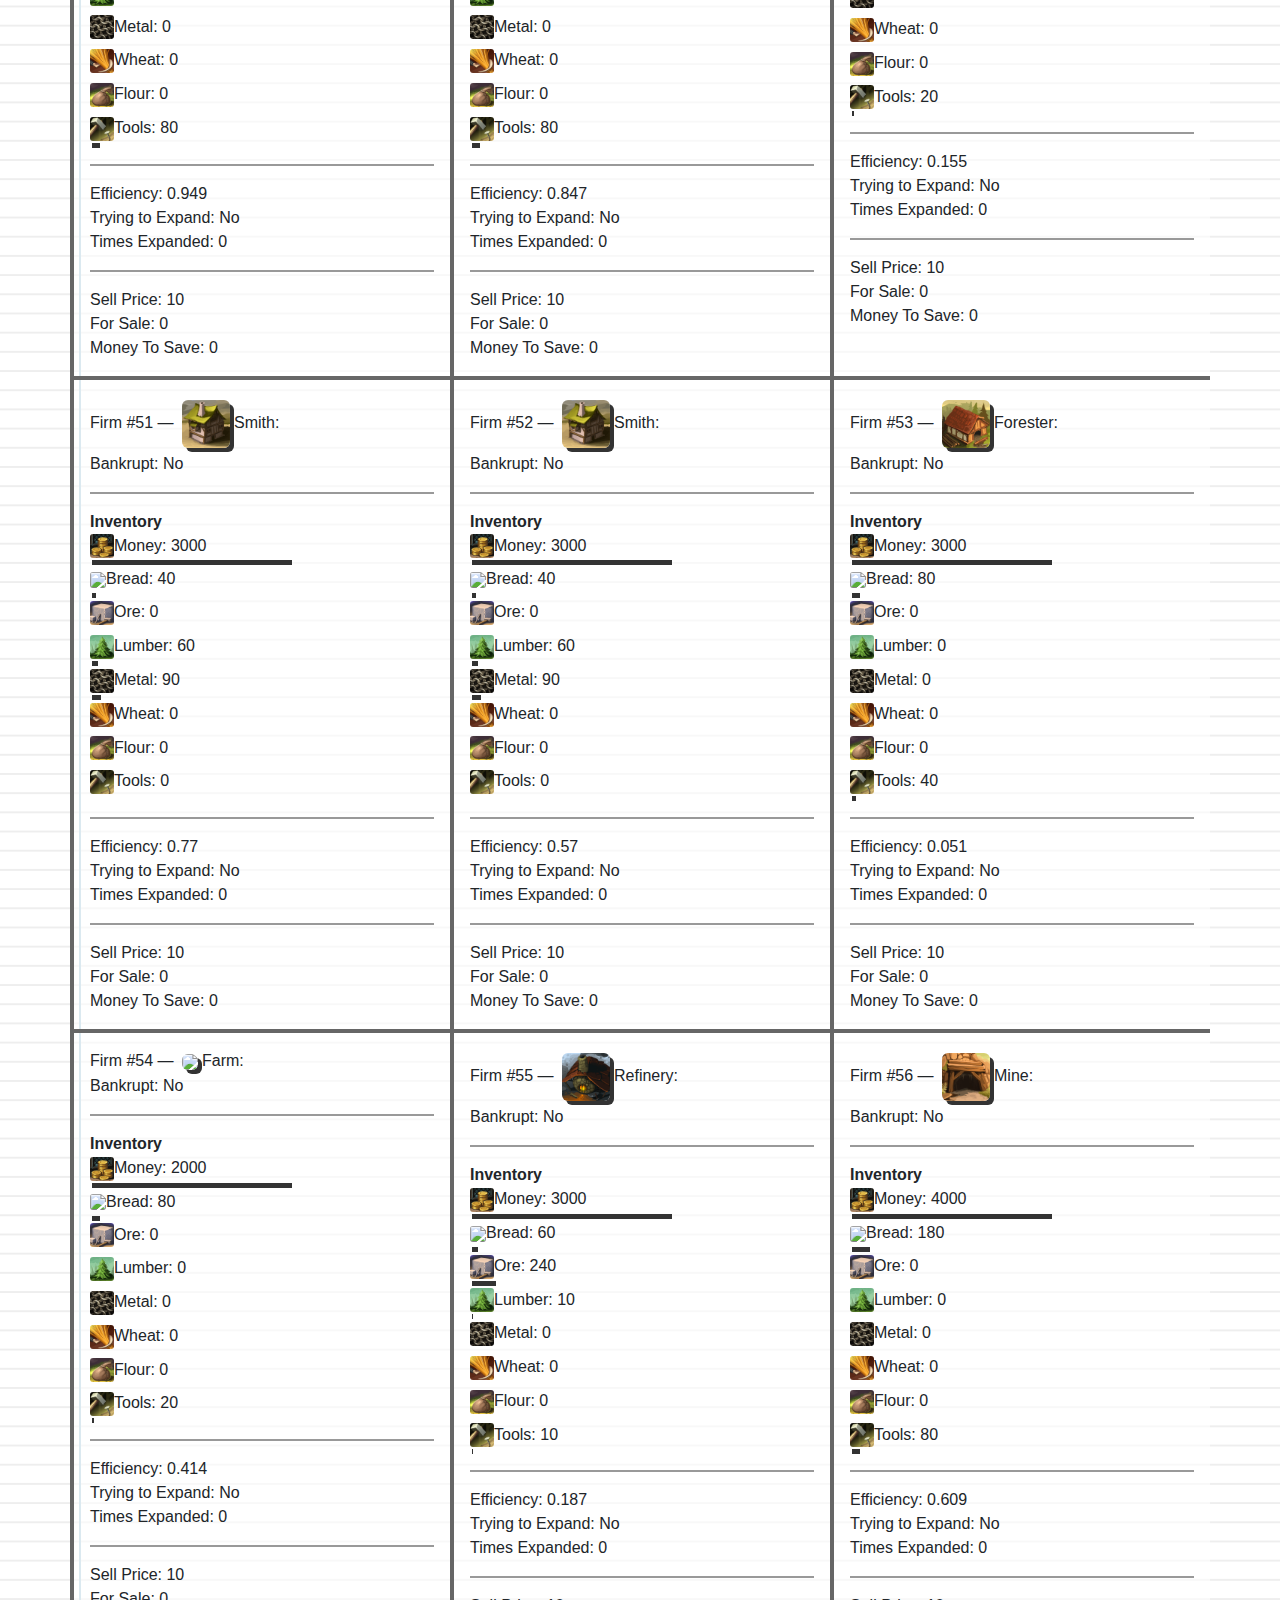
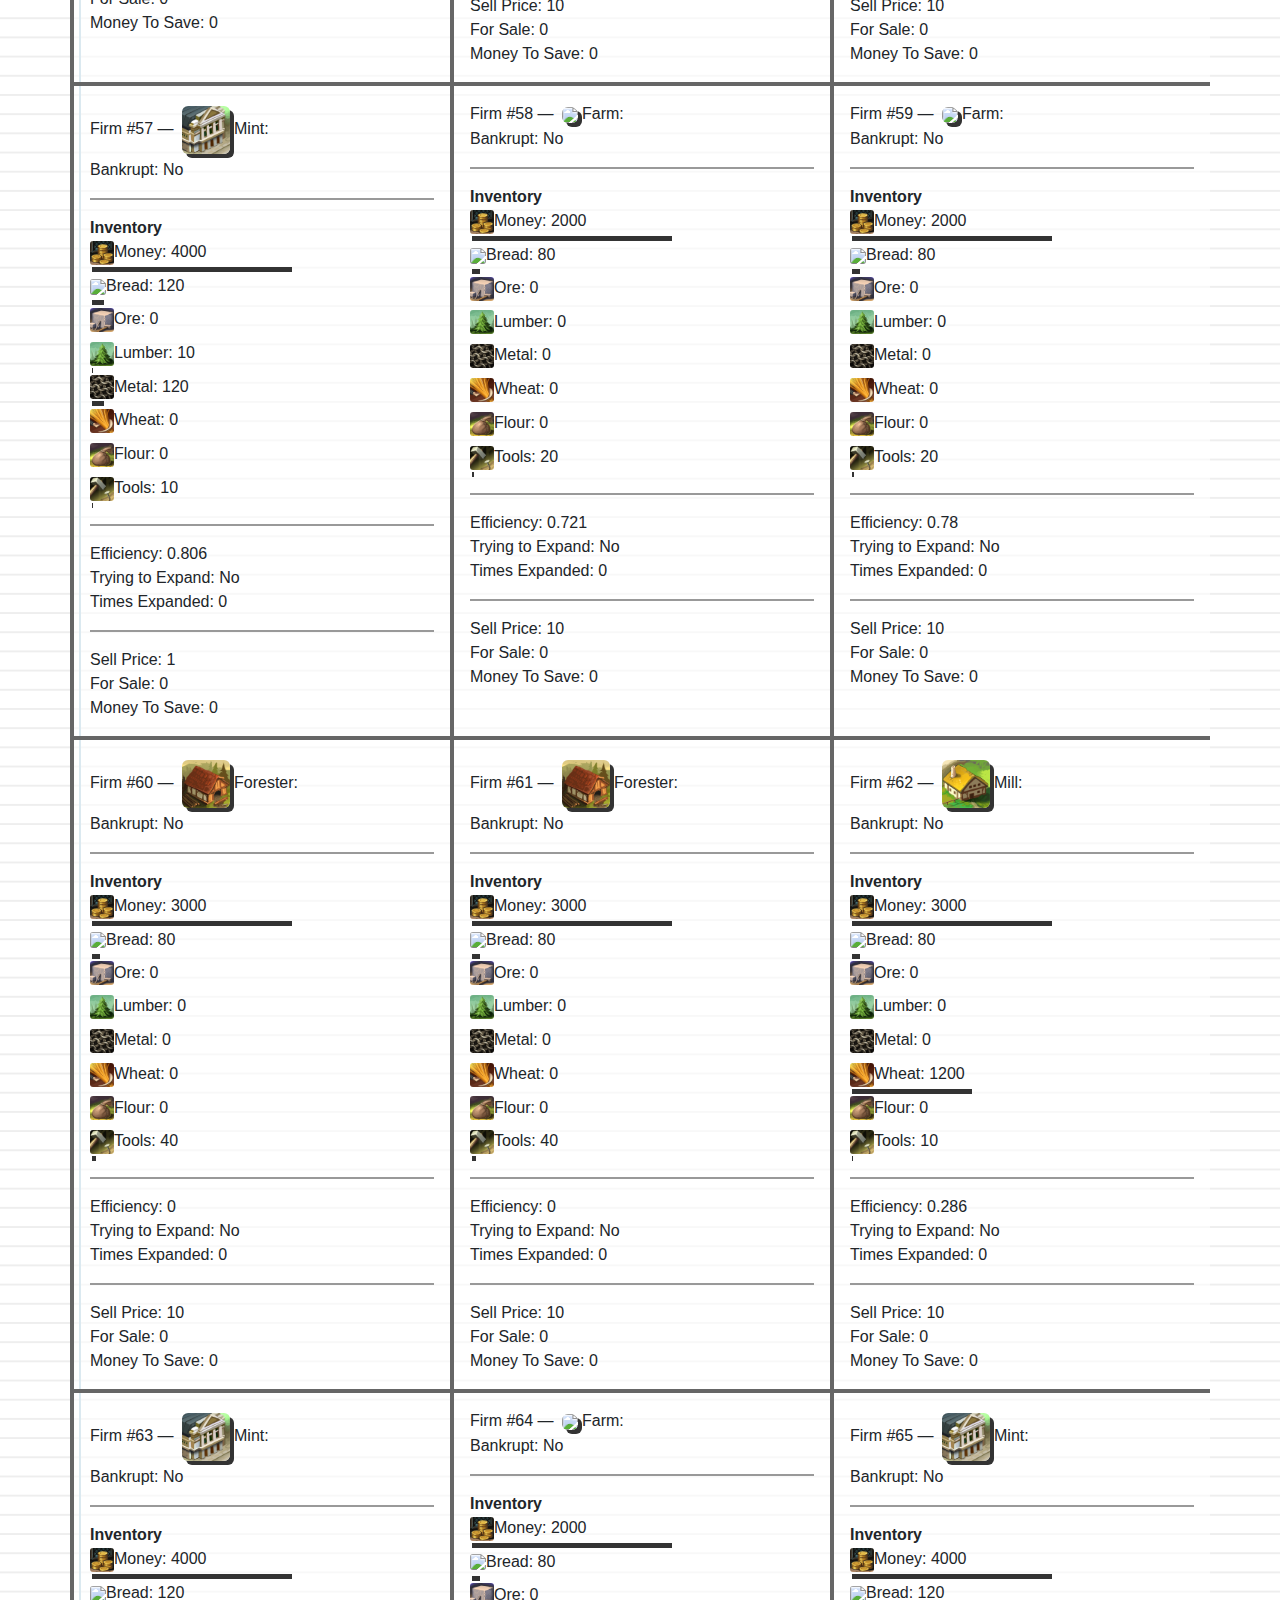
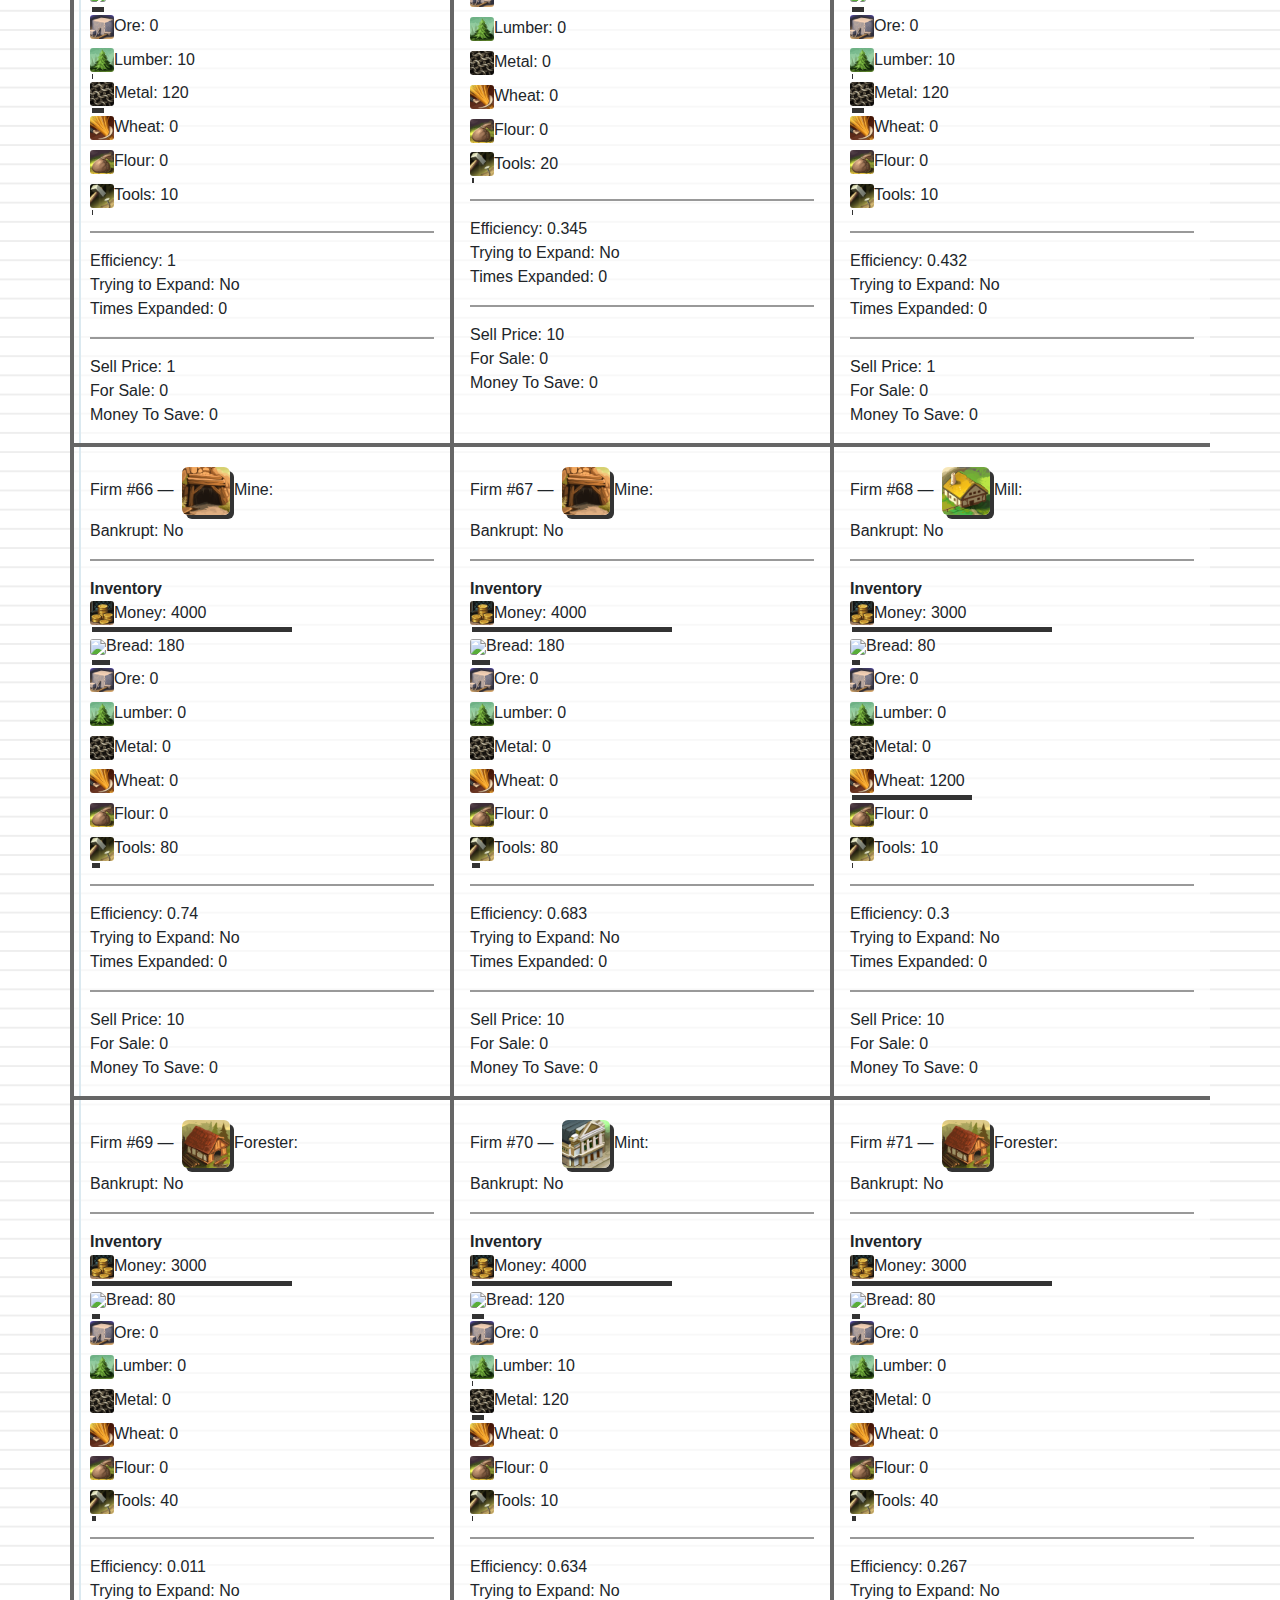
==== commit 94e6aa7b: "cleaning part 1" ====
--- a/index.html
+++ b/index.html
@@ -1,37 +1,35 @@
 <!DOCTYPE html>
 <html>
 <head>
+	<!-- Metadata -->
 	<title>Econ Sim</title>
 	<meta charset="utf-8">
 	<meta name="title=" content="Econ Sim">
 	<meta name="robots" content="index, follow">
 	<meta name="viewport" content="width=device-width, initial-scale=1">
 	<meta name="description" content="Econ Sim">
-	<meta name="keywords" content="Econ Sim">
-	<!-- <meta name="theme-color" content="hsl(160, 75%, 30%)"> -->
-	<!-- <meta name="msapplication-navbutton-color" content="hsl(160, 75%, 30%)"> -->
-	<!-- <meta name="apple-mobile-web-app-status-bar-style" content="hsl(160, 75%, 30%)"> -->
+	<meta name="keywords" content="econ sim, economy simulator, economics simulator, game, online game, free game, free online game, economy game, economy simulator online, free economicis simulator, trading game, trading game online, free trading game">
+	<meta name="theme-color" content="#A6C8D9">
+	<meta name="msapplication-navbutton-color" content="#A6C8D9">
+	<meta name="apple-mobile-web-app-status-bar-style" content="#A6C8D9">
 	<link rel="shortcut icon" href="img/icons/SGI_59.png">
 
-
+	<!-- CDNs -->
 	<script src="https://ajax.googleapis.com/ajax/libs/jquery/1.12.4/jquery.min.js"></script>
-	<!-- <script src="https://cdnjs.cloudflare.com/ajax/libs/jquery-csv/0.8.9/jquery.csv.js"></script> -->
 	<link rel="stylesheet" href="https://use.fontawesome.com/releases/v5.2.0/css/all.css" integrity="sha384-hWVjflwFxL6sNzntih27bfxkr27PmbbK/iSvJ+a4+0owXq79v+lsFkW54bOGbiDQ" crossorigin="anonymous">
-	<link rel="stylesheet" href="https://maxcdn.bootstrapcdn.com/bootstrap/4.3.1/css/bootstrap.min.css">
-	<script src="https://maxcdn.bootstrapcdn.com/bootstrap/4.3.1/js/bootstrap.min.js"></script>
+	<link rel="stylesheet" href="https://maxcdn.bootstrapcdn.com/bootstrap/4.4.1/css/bootstrap.min.css">
+	<script src="https://maxcdn.bootstrapcdn.com/bootstrap/4.4.1/js/bootstrap.min.js"></script>
 	<script type="text/javascript" src="https://www.gstatic.com/charts/loader.js"></script>
 
+	<!-- Local links -->
 	<link rel="stylesheet" type="text/css" href="css/styles.css">
 	<script src="js/main.js"></script>
 	<script src="js/firms.js"></script>
-	<script src="js/trade.js"></script>
 	<script src="js/display.js"></script>
-	<script src="js/buy.js"></script>
 	<script src="js/sprites.js"></script>
 	<script src="js/charts.js"></script>
 	<script src="js/chart-checkboxes.js"></script>
 	<script src="js/events.js"></script>
-	<!-- <script src="js/buy2.js"></script> -->
 	<script src="js/player-ui.js"></script>
 	<script src="js/player.js"></script>
 	<script src="js/firmLogic.js"></script>
--- a/css/styles.css
+++ b/css/styles.css
@@ -1,13 +1,12 @@
+/* primary: #A6C8D9 */
+
 body {
-	/*background-image: url('../img/bg-transparent.png');*/
-
 	/*https://leaverou.github.io/css3patterns/#lined-paper*/
 	background-color: #fff;
 	background-image:
-	linear-gradient(90deg, transparent 79px, #abced4 79px, #abced4 81px, transparent 81px),
+	linear-gradient(90deg, transparent 79px, #A6C8D9 79px, #A6C8D9 81px, transparent 81px),
 	linear-gradient(#eee .1em, transparent .1em);
 	background-size: 100% 1.2em;
-
 }
 ::-moz-selection {
 	background: #ccc;
@@ -71,7 +70,7 @@
 	border-bottom: 2px solid #999;
 }
 .nav-link.active, summary {
-	border-bottom: 3px solid #abced4 !important;
+	border-bottom: 3px solid #A6C8D9 !important;
 }
 
 summary {
@@ -93,7 +92,7 @@
 /*bootstrap custom toggle switch*/
 /*making the buy/sell switches always appear "on" with our current theme color*/
 .buy-sell-switch + .custom-control-label:before {
-	background: #abced4 !important;
+	background: #A6C8D9 !important;
 }
 .buy-sell-switch + .custom-control-label:after {
 	background: white !important;
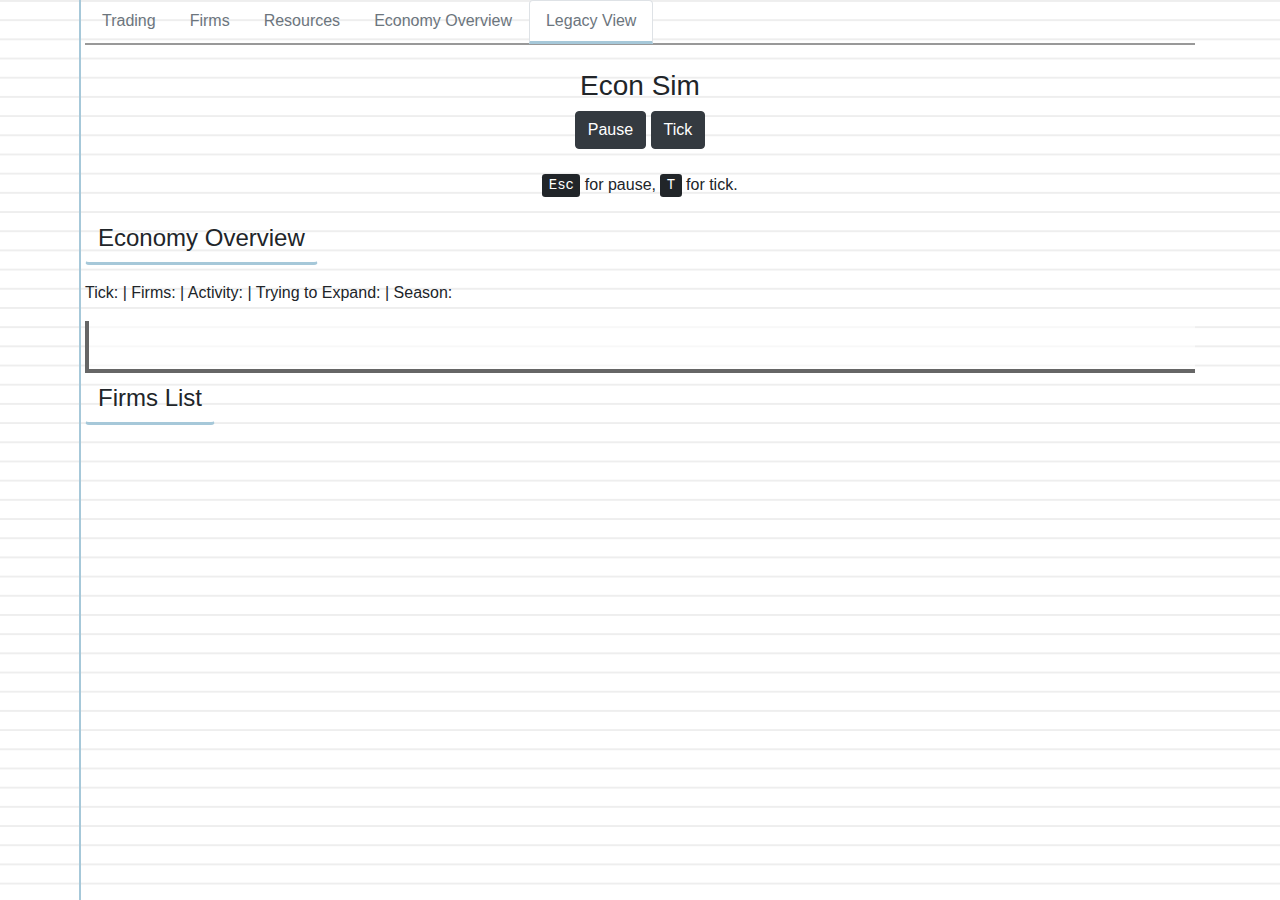
==== commit 51cf208f: "Begin cleaning" ====
--- a/index.html
+++ b/index.html
@@ -23,19 +23,20 @@
 
 	<!-- Local links -->
 	<link rel="stylesheet" type="text/css" href="css/styles.css">
-	<script src="js/main.js"></script>
-	<script src="js/firms.js"></script>
-	<script src="js/display.js"></script>
-	<script src="js/sprites.js"></script>
-	<script src="js/charts.js"></script>
-	<script src="js/chart-checkboxes.js"></script>
-	<script src="js/events.js"></script>
-	<script src="js/player-ui.js"></script>
-	<script src="js/player.js"></script>
-	<script src="js/firmLogic.js"></script>
-	<script src="js/orders.js"></script>
-	<script src="js/flavor.js"></script>
-	<script src="js/market.js"></script>
+
+	<script src="js/util.js" type="module"></script>
+	<script src="js/orders.js" type="module"></script>
+	<script src="js/events.js" type="module"></script>
+	<script src="js/firm.js" type="module"></script>
+	<script src="js/firms.js" type="module"></script>
+	<script src="js/main.js" type="module"></script>
+	<script src="js/display.js" type="module"></script>
+	<script src="js/sprites.js" type="module"></script>
+	<script src="js/charts.js" type="module"></script>
+	<script src="js/player-ui.js" type="module"></script>
+	<script src="js/player.js" type="module"></script>
+	<script src="js/flavor.js" type="module"></script>
+	<script src="js/market.js" type="module"></script>
 
 </head>
 
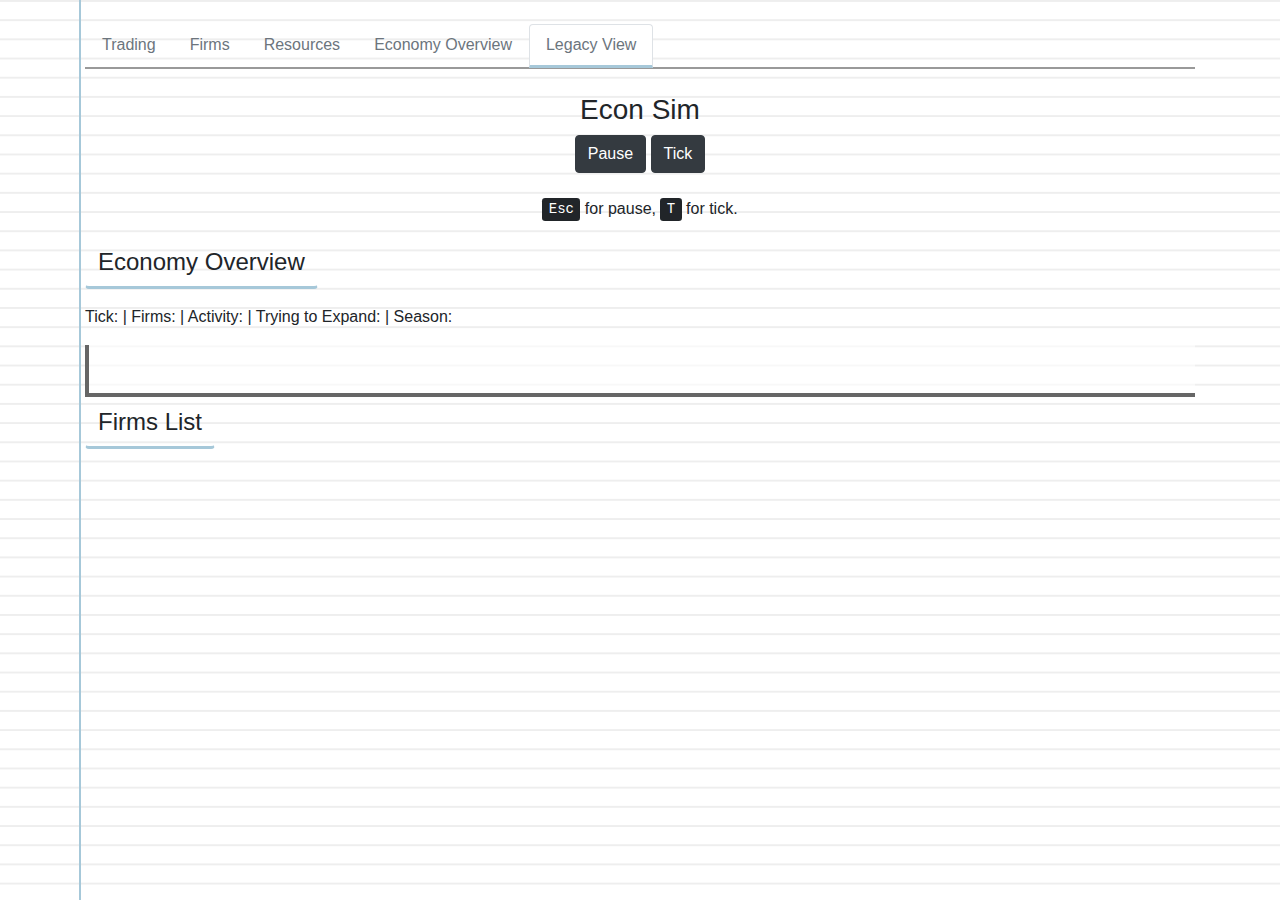
==== commit b0c2cabf: "aesthetic improvements" ====
--- a/index.html
+++ b/index.html
@@ -30,17 +30,19 @@
 	<script src="js/firm.js" type="module"></script>
 	<script src="js/firms.js" type="module"></script>
 	<script src="js/main.js" type="module"></script>
-	<script src="js/display.js" type="module"></script>
+	<script src="js/ui.js" type="module"></script>
 	<script src="js/sprites.js" type="module"></script>
 	<script src="js/charts.js" type="module"></script>
+	<script src="js/flavor.js" type="module"></script>
+	<script src="js/display.js" type="module"></script>
+
 	<script src="js/player-ui.js" type="module"></script>
 	<script src="js/player.js" type="module"></script>
-	<script src="js/flavor.js" type="module"></script>
+
 	<script src="js/market.js" type="module"></script>
-
 </head>
 
-<body class="container">
+<body class="container pt-4">
 	<ul class="nav nav-tabs" role="tablist">
 		<li class="nav-item">
 			<a class="nav-link text-secondary" id="trading-tab" data-toggle="tab" href="#trading" role="tab" aria-controls="trading" aria-selected="true">Trading</a>
--- a/css/styles.css
+++ b/css/styles.css
@@ -47,6 +47,7 @@
 	border-radius: 3px;
 }
 .icon-sm {
+	margin-top: 8px;
 	margin-right: 2px;
 	width: 32px;
 	border-radius: 4px;
@@ -59,6 +60,10 @@
 .icon-lg {
 	width: 64px;
 	border-radius: 8px;
+}
+.icon-xl {
+	width: 72px;
+	border-radius: 9px;	
 }
 #trade-table td {
 	padding: 8px;
